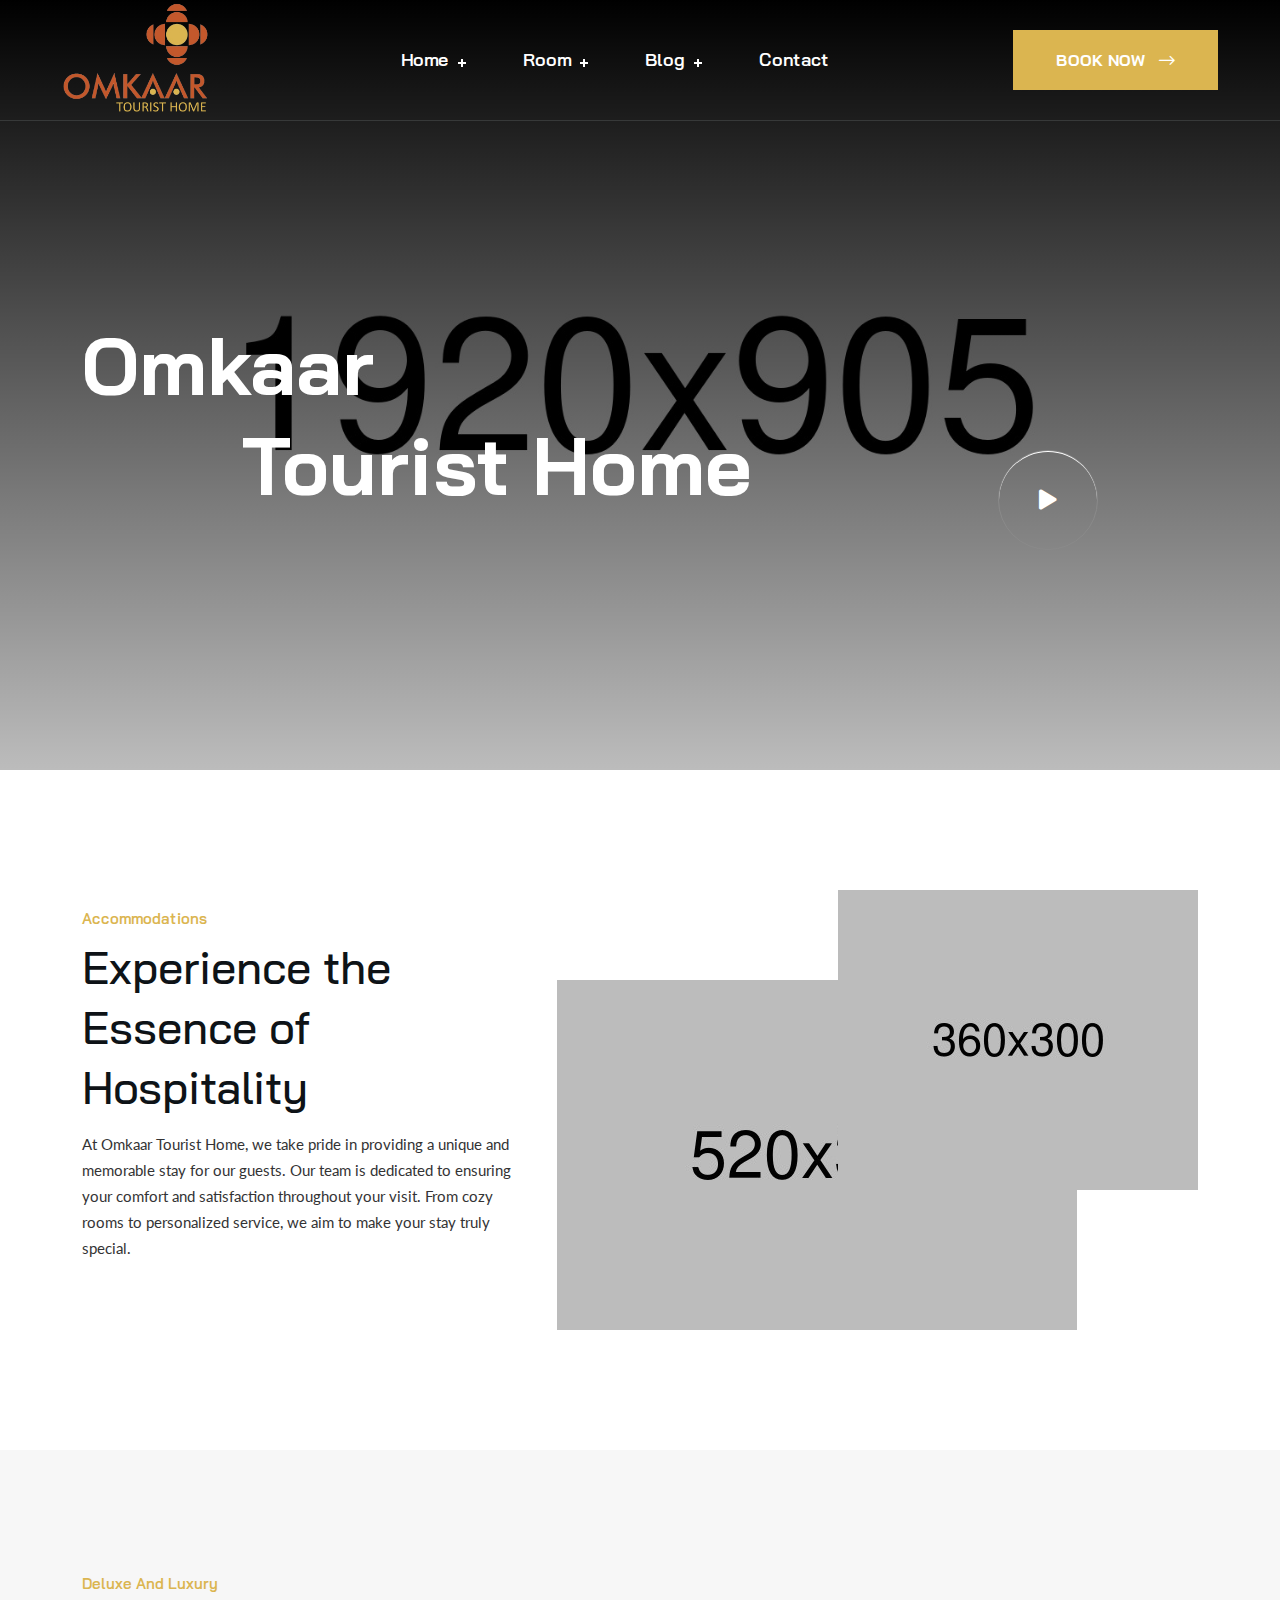
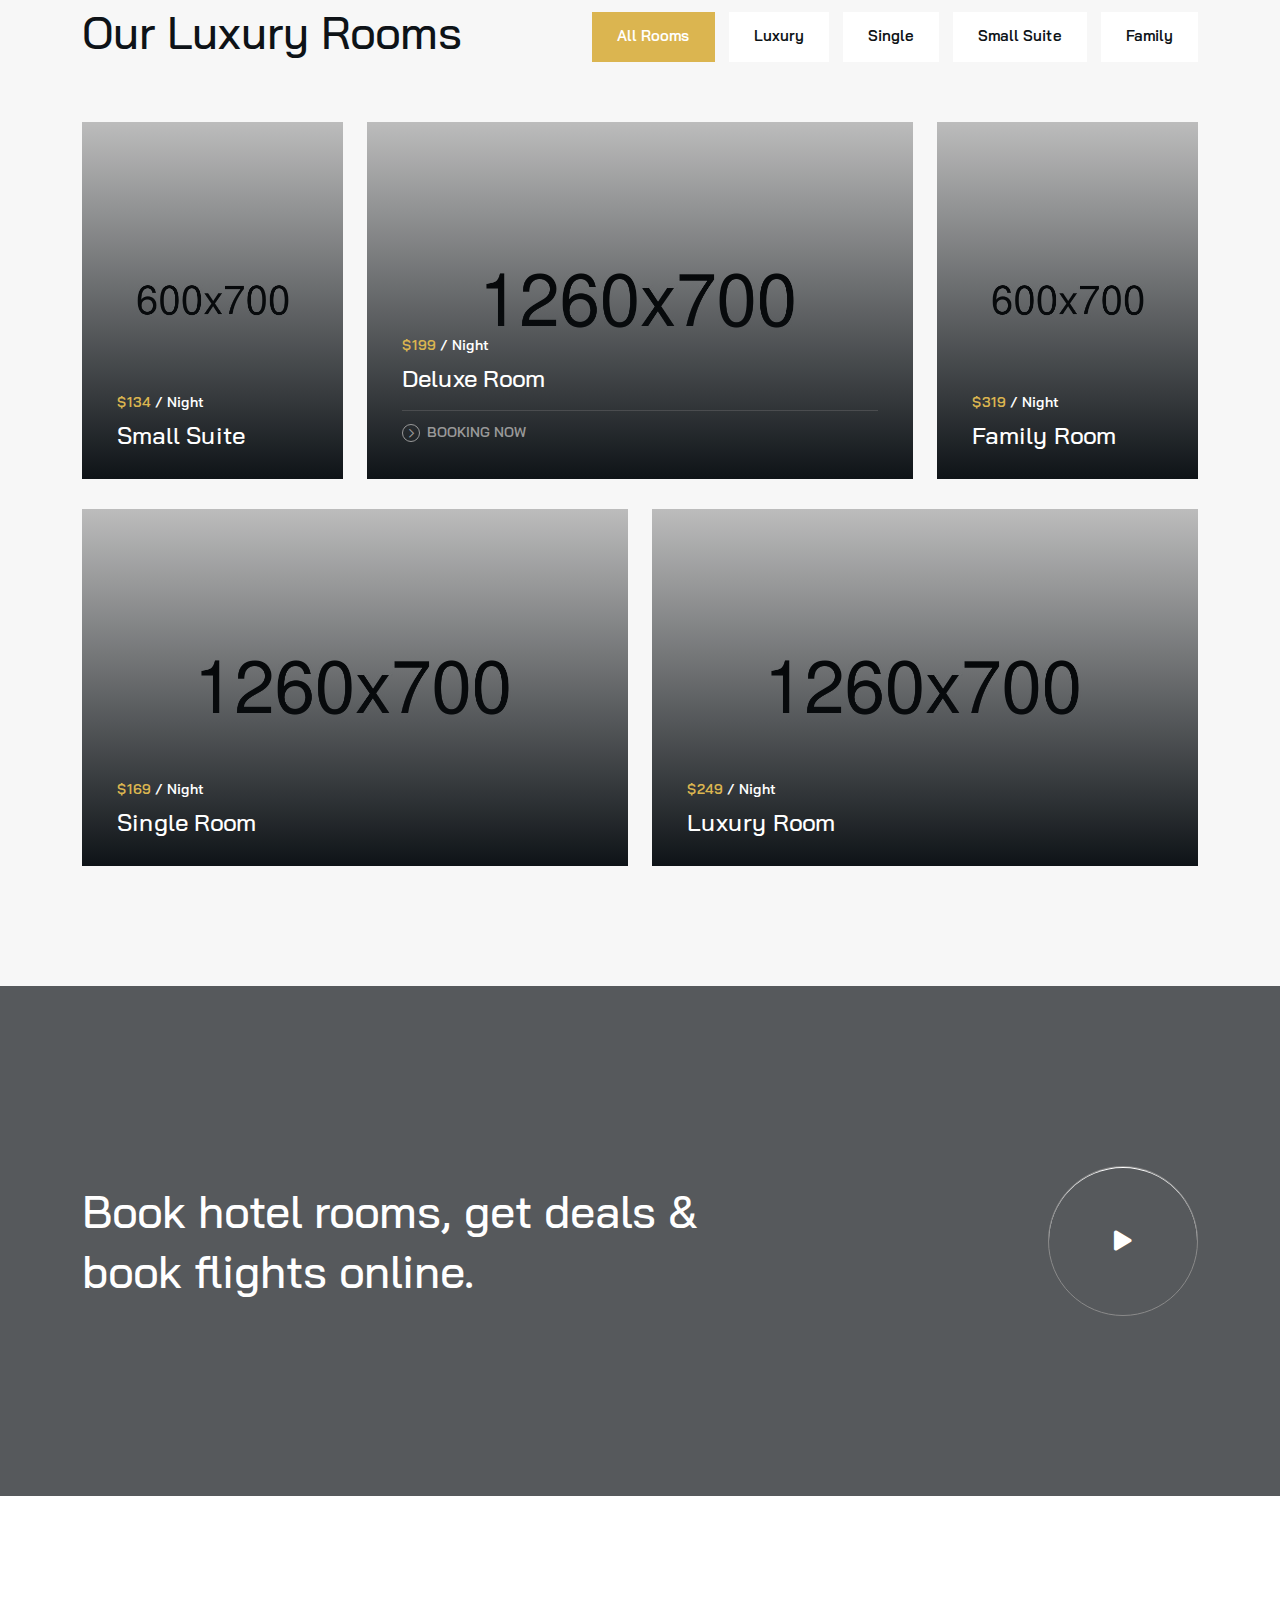
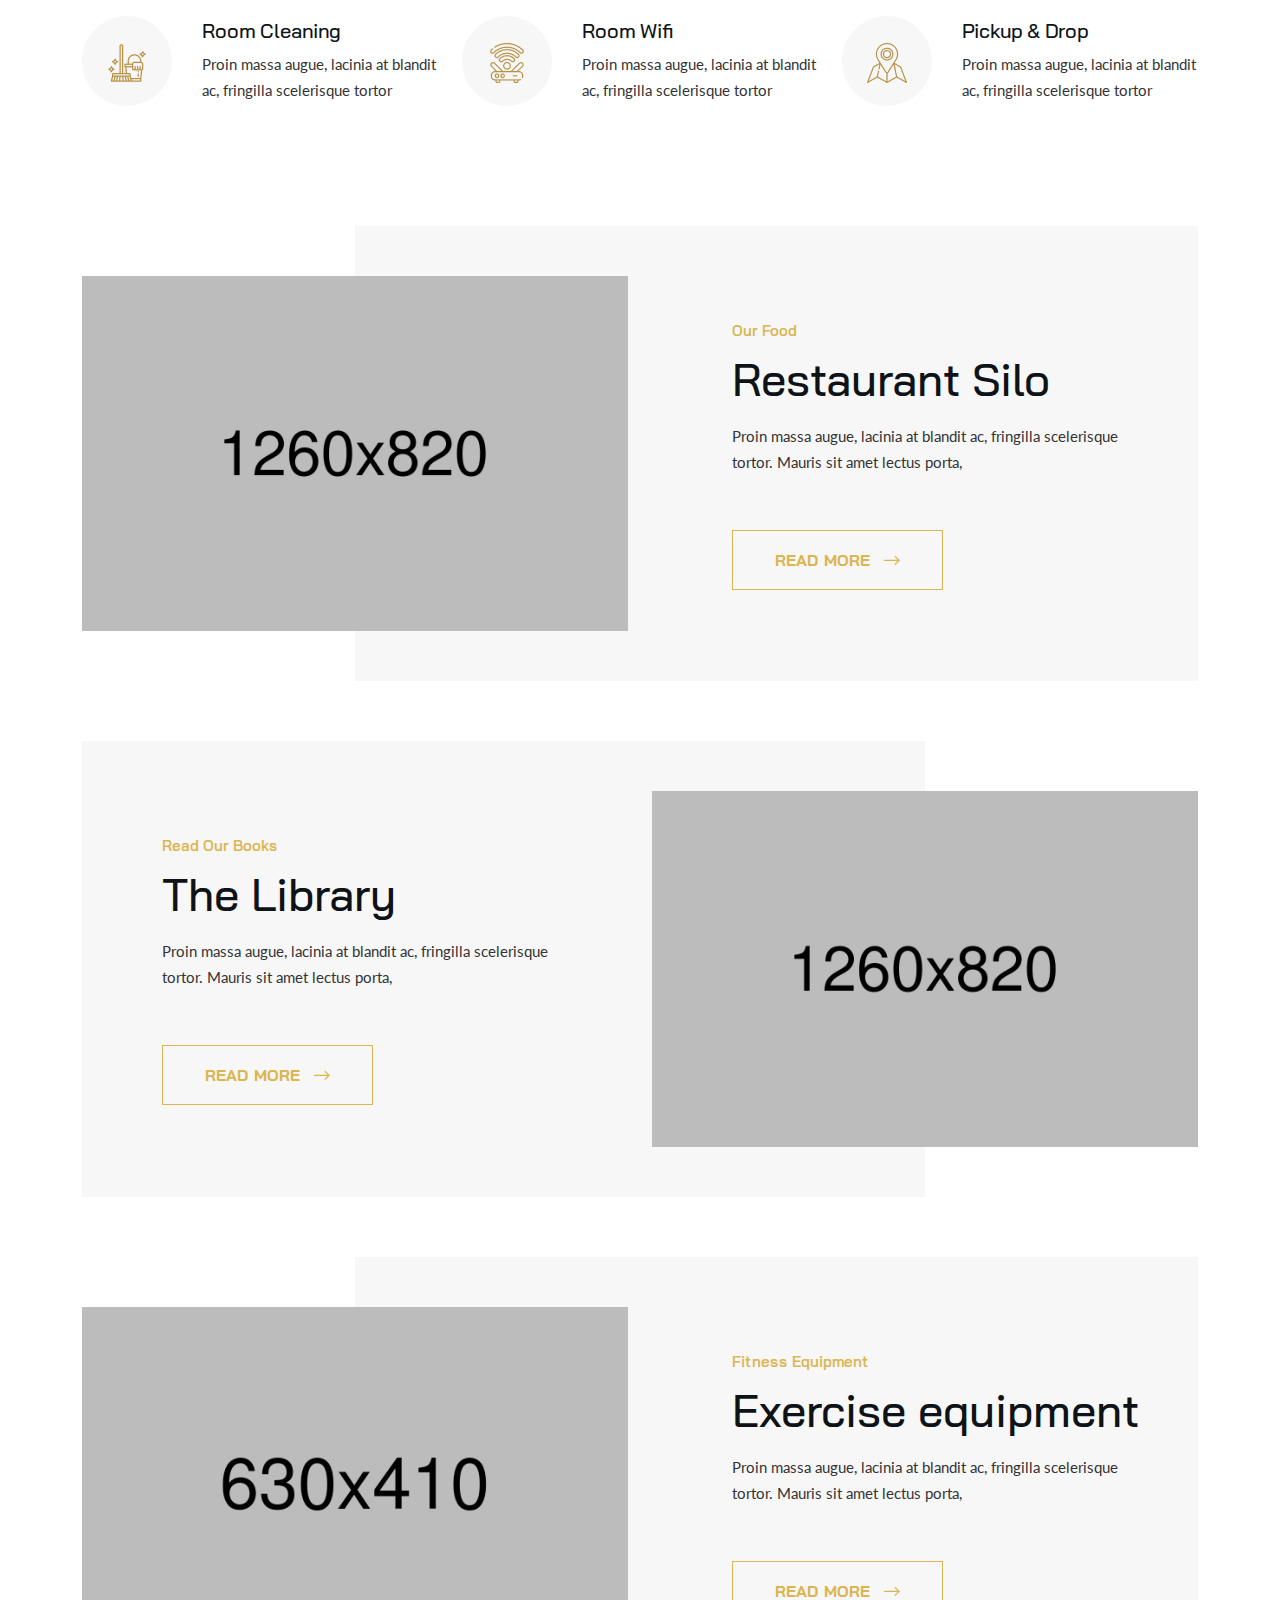
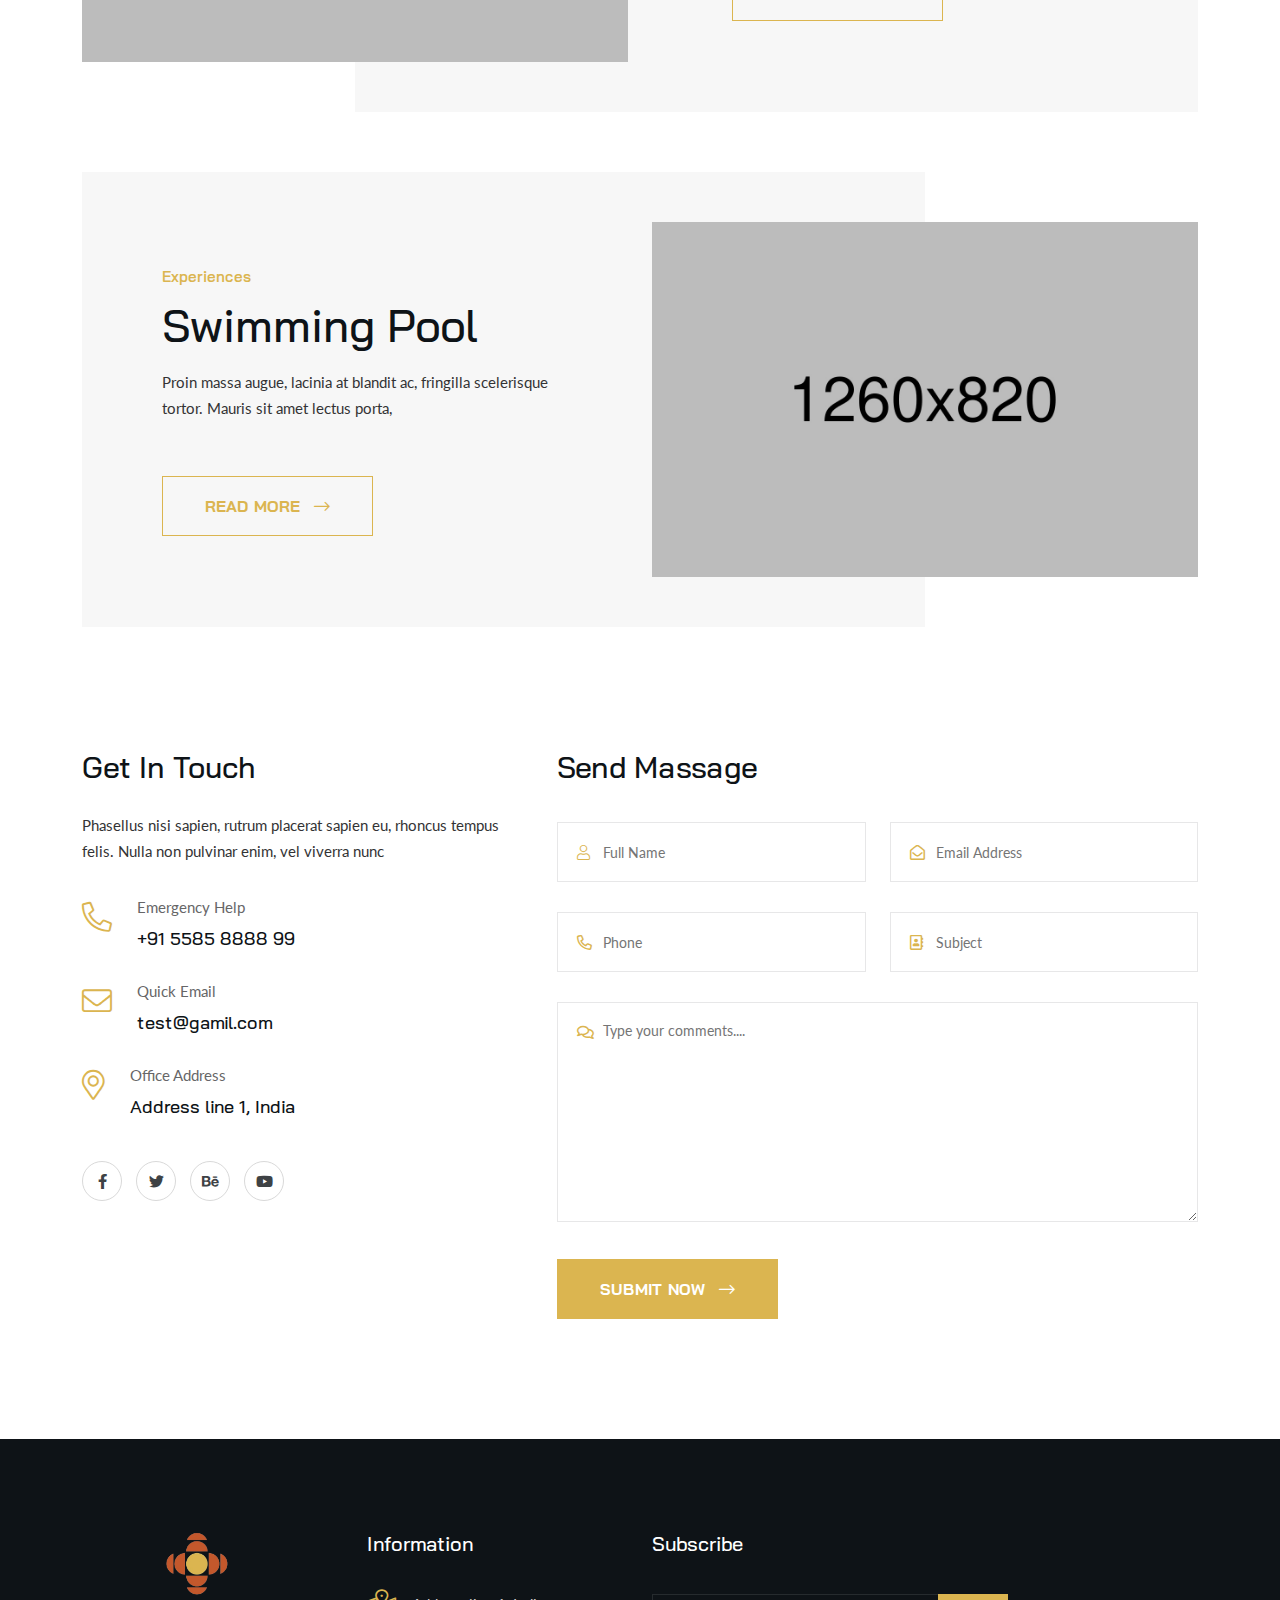
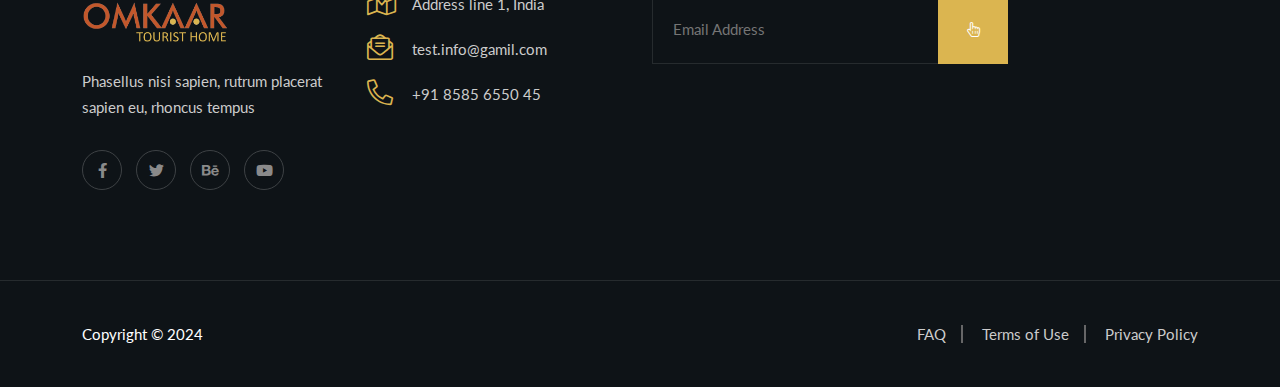
==== index.html @ 1e2ad6ab "removed checkin" ====
<!DOCTYPE html>
<html lang="en">
  <head>
    <!-- Start Meta -->
    <meta charset="UTF-8" />
    <meta http-equiv="X-UA-Compatible" content="IE=edge" />
    <meta
      name="description"
      content="Hostily - Luxury Hotel Booking HTML5 Template"
    />
    <meta
      name="keywords"
      content="Creative, Digital, multipage, landing, freelancer template"
    />
    <meta name="author" content="ThemeOri" />
    <meta name="viewport" content="width=device-width, initial-scale=1" />
    <!-- Title of Site -->
    <title>Omkaar Tourist Home</title>
    <!-- Favicons -->
    <link rel="icon" type="image/png" href="assets/got/logo2.png" />
    <!-- Bootstrap CSS -->
    <link rel="stylesheet" href="assets/css/bootstrap.min.css" />
    <!-- Font Awesome CSS -->
    <link rel="stylesheet" href="assets/css/all.css" />
    <!-- Animate CSS -->
    <link rel="stylesheet" href="assets/css/animate.css" />
    <!-- Nice Select CSS -->
    <link rel="stylesheet" href="assets/css/nice-select.css" />
    <!-- Swiper Bundle CSS -->
    <link rel="stylesheet" href="assets/css/swiper-bundle.min.css" />
    <!-- Magnific Popup CSS -->
    <link rel="stylesheet" href="assets/css/magnific-popup.css" />
    <!-- Mean Menu CSS -->
    <link rel="stylesheet" href="assets/css/meanmenu.min.css" />
    <!-- Custom CSS -->
    <link rel="stylesheet" href="assets/sass/style.css" />
  </head>

  <body>
    <!-- Preloader start -->
    <div class="theme-loader">
      <div class="spinner">
        <div class="double-bounce1"></div>
        <div class="double-bounce2"></div>
      </div>
    </div>
    <!-- Preloader end -->
    <!-- Header Area Start -->
    <div class="header__sticky">
      <div class="header__area">
        <div class="container custom__container">
          <div class="header__area-menubar">
            <div class="header__area-menubar-left">
              <div class="header__area-menubar-left-logo">
                <a href="index.html"
                  ><img
                    class="d-none d-md-block"
                    src="assets/got/logo.png"
                    alt=""
                  />
                  <img
                    class="d-block d-sm-none w-75"
                    src="assets/got/omkaar-text.png"
                    alt=""
                  />
                </a>
                <div class="responsive-menu"></div>
              </div>
            </div>
            <div class="header__area-menubar-right">
              <div class="header__area-menubar-right-menu menu-responsive">
                <ul id="mobilemenu">
                  <li class="menu-item-has-children">
                    <a href="#">Home</a>
                    <!-- <ul class="sub-menu">
                      <li><a href="index.html">Home 01</a></li>
                      <li><a href="index-2.html">Home 02</a></li>
                      <li><a href="index-3.html">Home 03</a></li>
                    </ul> -->
                  </li>
                  <!-- <li class="menu-item-has-children">
                    <a href="#">Pages</a>
                    <ul class="sub-menu">
                      <li><a href="about.html">About</a></li>
                      <li><a href="services-team.html">Team</a></li>
                      <li>
                        <a href="">Services Details</a>
                      </li>
                      <li><a href="coming-soon.html">Coming Soon</a></li>
                    </ul>
                  </li> -->
                  <li class="menu-item-has-children">
                    <a href="#">Room</a>
                    <!-- <ul class="sub-menu">
                      <li><a href="room-style.html">Room Style</a></li>
                      <li><a href="room-modern.html">Room Modern</a></li>
                      <li><a href="room-list.html">Room List</a></li>
                      <li><a href="room-details.html">Room Details</a></li>
                    </ul> -->
                  </li>
                  <li class="menu-item-has-children">
                    <a href="#">Blog</a>
                    <!-- <ul class="sub-menu">
                      <li><a href="blog-grid.html">Blog Grid</a></li>
                      <li><a href="blog-standard.html">Blog Standard</a></li>
                      <li><a href="blog-details.html">Blog Details</a></li>
                    </ul> -->
                  </li>
                  <li><a href="#contact">Contact</a></li>
                </ul>
              </div>
            </div>
            <div class="header__area-menubar-right-box">
              <div class="header__area-menubar-right-box-btn">
                <a class="theme-btn" href="#contact"
                  >Book Now<i class="fal fa-long-arrow-right"></i
                ></a>
              </div>
            </div>
          </div>
        </div>
      </div>
    </div>
    <!-- Header Area End -->
    <!-- Banner Area Start -->
    <div class="banner__area" data-background="assets/img/banner-1.jpg">
      <div class="container">
        <div class="row">
          <div class="col-xl-12">
            <div class="banner__area-title">
              <h1>Omkaar<span>Tourist Home</span></h1>
              <div class="banner__area-title-video">
                <div class="video__play">
                  <a
                    class="video-popup"
                    href="https://www.youtube.com/watch?v=0WC-tD-njcA"
                    ><i class="fas fa-play"></i
                  ></a>
                </div>
              </div>
            </div>
          </div>
        </div>
        <!-- <div class="row">
          <form action="#">
            <div class="check__area">
              <div class="check__area-item">
                <p>Check In<input id="date" type="date" /></p>
              </div>
              <div class="check__area-item">
                <p>Check Out<input id="date2" type="date" /></p>
              </div>
              <div class="check__area-item">
                <div class="check__area-item-room">
                  <p>Room</p>
                  <select name="select">
                    <option value="1">1 Room</option>
                    <option value="2">2 Room</option>
                    <option value="3">3 Room</option>
                    <option value="4">4 Room</option>
                    <option value="5">5 Room</option>
                  </select>
                </div>
              </div>
              <div class="check__area-item button">
                <button class="theme-btn" type="submit">Check Now</button>
              </div>
            </div>
          </form>
        </div> -->
      </div>
    </div>
    <!-- Banner Area End -->
    <!-- Accommodations Area Start -->
    <div class="accommodations__area section-padding">
      <div class="container">
        <div class="row align-items-center">
          <div class="col-xl-5 col-lg-6 lg-mb-30">
            <div class="accommodations__area-title">
              <span class="subtitle__one">Accommodations</span>
              <h2>Experience the Essence of Hospitality</h2>
              <p>
                At Omkaar Tourist Home, we take pride in providing a unique and
                memorable stay for our guests. Our team is dedicated to ensuring
                your comfort and satisfaction throughout your visit. From cozy
                rooms to personalized service, we aim to make your stay truly
                special.
              </p>
              <!-- <a class="theme-btn" href="about.html"
                >Read More<i class="fal fa-long-arrow-right"></i
              ></a> -->
            </div>
          </div>
          <div class="col-xl-7 col-lg-6">
            <div class="accommodations__area-right">
              <div class="accommodations__area-right-image">
                <img src="assets/img/hotel/hotel-1.jpg" alt="" />
                <div class="accommodations__area-right-image-two">
                  <img src="assets/img/hotel/hotel-2.jpg" alt="" />
                </div>
              </div>
            </div>
          </div>
        </div>
      </div>
    </div>
    <!-- Accommodations Area End -->
    <!-- Deluxe Area Start -->
    <div class="deluxe__area section-padding">
      <div class="container">
        <div class="row align-items-end mb-60">
          <div class="col-xl-5">
            <div class="deluxe__area-title">
              <span class="subtitle__one">Deluxe and Luxury</span>
              <h2>Our Luxury Rooms</h2>
            </div>
          </div>
          <div class="col-xl-7">
            <div class="deluxe__area-btn">
              <ul>
                <li class="active" data-filter="*">All Rooms</li>
                <li data-filter=".luxury">Luxury</li>
                <li data-filter=".single">Single</li>
                <li data-filter=".suite">Small Suite</li>
                <li data-filter=".family">Family</li>
              </ul>
            </div>
          </div>
        </div>
        <div class="row deluxe__area-active">
          <div class="col-xl-3 col-lg-4 mb-30 suite">
            <div class="deluxe__area-item">
              <div class="deluxe__area-item-image">
                <img
                  class="img__full"
                  src="assets/img/luxury/luxury-1.jpg"
                  alt=""
                />
              </div>
              <div class="deluxe__area-item-content">
                <h6>
                  <a href="#"><span>$134</span> / Night</a>
                </h6>
                <h4><a href="room-details.html">Small Suite</a></h4>
                <a class="simple-btn" href="#contact"
                  ><i class="far fa-chevron-right"></i>Booking Now</a
                >
              </div>
            </div>
          </div>
          <div class="col-xl-6 col-lg-8 mb-30 suite">
            <div class="deluxe__area-item deluxe__area-item-hover">
              <div class="deluxe__area-item-image">
                <img
                  class="img__full"
                  src="assets/img/luxury/luxury-2.jpg"
                  alt=""
                />
              </div>
              <div class="deluxe__area-item-content">
                <h6>
                  <a href="#"><span>$199</span> / Night</a>
                </h6>
                <h4><a href="room-details.html">Deluxe Room</a></h4>
                <a class="simple-btn" href="#contact"
                  ><i class="far fa-chevron-right"></i>Booking Now</a
                >
              </div>
            </div>
          </div>
          <div class="col-xl-3 col-lg-4 mb-30 family">
            <div class="deluxe__area-item">
              <div class="deluxe__area-item-image">
                <img
                  class="img__full"
                  src="assets/img/luxury/luxury-3.jpg"
                  alt=""
                />
              </div>
              <div class="deluxe__area-item-content">
                <h6>
                  <a href="#"><span>$319</span> / Night</a>
                </h6>
                <h4><a href="room-details.html">Family Room</a></h4>
                <a class="simple-btn" href="#contact"
                  ><i class="far fa-chevron-right"></i>Booking Now</a
                >
              </div>
            </div>
          </div>
          <div class="col-xl-6 col-lg-8 lg-mb-30 single">
            <div class="deluxe__area-item">
              <div class="deluxe__area-item-image">
                <img
                  class="img__full"
                  src="assets/img/luxury/luxury-4.jpg"
                  alt=""
                />
              </div>
              <div class="deluxe__area-item-content">
                <h6>
                  <a href="#"><span>$169</span> / Night</a>
                </h6>
                <h4><a href="room-details.html">Single Room</a></h4>
                <a class="simple-btn" href="#contact"
                  ><i class="far fa-chevron-right"></i>Booking Now</a
                >
              </div>
            </div>
          </div>
          <div class="col-xl-6 luxury">
            <div class="deluxe__area-item">
              <div class="deluxe__area-item-image">
                <img
                  class="img__full"
                  src="assets/img/luxury/luxury-5.jpg"
                  alt=""
                />
              </div>
              <div class="deluxe__area-item-content">
                <h6>
                  <a href="#"><span>$249</span> / Night</a>
                </h6>
                <h4><a href="room-details.html">Luxury Room</a></h4>
                <a class="simple-btn" href="#contact"
                  ><i class="far fa-chevron-right"></i>Booking Now</a
                >
              </div>
            </div>
          </div>
        </div>
      </div>
    </div>
    <!-- Deluxe Area End -->
    <!-- Video Area Start -->
    <div class="video__area" data-background="assets/img/video.jpg">
      <div class="container">
        <div class="row align-items-center">
          <div class="col-xxl-6 col-xl-7 col-lg-8">
            <div class="video__area-title">
              <h2>Book hotel rooms, get deals & book flights online.</h2>
            </div>
          </div>
          <div class="col-xxl-6 col-xl-5 col-lg-4">
            <div class="video__area-right">
              <div class="video__play">
                <a
                  class="video-popup"
                  href="https://www.youtube.com/watch?v=0WC-tD-njcA"
                  ><i class="fas fa-play"></i
                ></a>
              </div>
            </div>
          </div>
        </div>
      </div>
    </div>
    <!-- Video Area End -->
    <!-- Services Area Start -->
    <div class="services__area section-padding">
      <div class="container">
        <div class="row">
          <div class="col-xl-4 col-lg-4 col-md-6 col-sm-6 lg-mb-30">
            <div class="services__area-item">
              <div class="services__area-item-icon">
                <img src="assets/img/icon/cleaning.png" alt="" />
              </div>
              <div class="services__area-item-content">
                <h5><a href="#">Room Cleaning</a></h5>
                <p>
                  Proin massa augue, lacinia at blandit ac, fringilla
                  scelerisque tortor
                </p>
              </div>
            </div>
          </div>
          <div class="col-xl-4 col-lg-4 col-md-6 col-sm-6 sm-mb-30">
            <div class="services__area-item">
              <div class="services__area-item-icon">
                <img src="assets/img/icon/wifi.png" alt="" />
              </div>
              <div class="services__area-item-content">
                <h5><a href="#">Room Wifi</a></h5>
                <p>
                  Proin massa augue, lacinia at blandit ac, fringilla
                  scelerisque tortor
                </p>
              </div>
            </div>
          </div>
          <div class="col-xl-4 col-lg-4 col-md-6 col-sm-6">
            <div class="services__area-item">
              <div class="services__area-item-icon">
                <img src="assets/img/icon/location.png" alt="" />
              </div>
              <div class="services__area-item-content">
                <h5><a href="#">Pickup & Drop</a></h5>
                <p>
                  Proin massa augue, lacinia at blandit ac, fringilla
                  scelerisque tortor
                </p>
              </div>
            </div>
          </div>
        </div>
      </div>
    </div>
    <!-- Services Area End -->
    <!-- Feature Area Start -->
    <div class="feature__area">
      <div class="container">
        <div class="row align-items-center bg-left mb-60">
          <div class="col-xl-6 col-lg-6">
            <div class="feature__area-image">
              <img
                class="img__full"
                src="assets/img/features/feature-1.jpg"
                alt=""
              />
            </div>
          </div>
          <div class="col-xl-6 col-lg-6">
            <div class="feature__area-left">
              <div class="feature__area-left-title">
                <span class="subtitle__one">Our Food</span>
                <h2>Restaurant Silo</h2>
                <p>
                  Proin massa augue, lacinia at blandit ac, fringilla
                  scelerisque tortor. Mauris sit amet lectus porta,
                </p>
                <a class="theme-border-btn" href=""
                  >Read More<i class="fal fa-long-arrow-right"></i
                ></a>
              </div>
            </div>
          </div>
        </div>
        <div class="row align-items-center bg-right mb-60">
          <div class="col-xl-6 col-lg-6 order-last order-lg-first">
            <div class="feature__area-left">
              <div class="feature__area-left-title">
                <span class="subtitle__one">Read Our Books</span>
                <h2>The Library</h2>
                <p>
                  Proin massa augue, lacinia at blandit ac, fringilla
                  scelerisque tortor. Mauris sit amet lectus porta,
                </p>
                <a class="theme-border-btn" href=""
                  >Read More<i class="fal fa-long-arrow-right"></i
                ></a>
              </div>
            </div>
          </div>
          <div class="col-xl-6 col-lg-6">
            <div class="feature__area-image">
              <img
                class="img__full"
                src="assets/img/features/feature-2.jpg"
                alt=""
              />
            </div>
          </div>
        </div>
        <div class="row align-items-center bg-left mb-60">
          <div class="col-xl-6 col-lg-6">
            <div class="feature__area-image">
              <img
                class="img__full"
                src="assets/img/features/feature-3.jpg"
                alt=""
              />
            </div>
          </div>
          <div class="col-xl-6 col-lg-6">
            <div class="feature__area-left">
              <div class="feature__area-left-title">
                <span class="subtitle__one">Fitness Equipment</span>
                <h2>Exercise equipment</h2>
                <p>
                  Proin massa augue, lacinia at blandit ac, fringilla
                  scelerisque tortor. Mauris sit amet lectus porta,
                </p>
                <a class="theme-border-btn" href=""
                  >Read More<i class="fal fa-long-arrow-right"></i
                ></a>
              </div>
            </div>
          </div>
        </div>
        <div class="row align-items-center bg-right">
          <div class="col-xl-6 col-lg-6 order-last order-lg-first">
            <div class="feature__area-left">
              <div class="feature__area-left-title">
                <span class="subtitle__one">Experiences</span>
                <h2>Swimming Pool</h2>
                <p>
                  Proin massa augue, lacinia at blandit ac, fringilla
                  scelerisque tortor. Mauris sit amet lectus porta,
                </p>
                <a class="theme-border-btn" href=""
                  >Read More<i class="fal fa-long-arrow-right"></i
                ></a>
              </div>
            </div>
          </div>
          <div class="col-xl-6 col-lg-6">
            <div class="feature__area-image">
              <img
                class="img__full"
                src="assets/img/features/feature-4.jpg"
                alt=""
              />
            </div>
          </div>
        </div>
      </div>
    </div>
    <!-- Feature Area End -->
    <!-- Testimonial Area Start -->
    <!-- <div class="testimonial__area section-padding pb-0">
      <div class="container">
        <div class="row">
          <div class="col-xl-12">
            <div class="testimonial__area-bg">
              <div class="swiper testimonial__slider">
                <div class="swiper-wrapper">
                  <div class="swiper-slide">
                    <div class="testimonial__area-item">
                      <div class="testimonial__area-item-image">
                        <img
                          class="img__full"
                          src="assets/img/avatar/testimonial-1.jpg"
                          alt=""
                        />
                      </div>
                      <div class="testimonial__area-item-content">
                        <h4>David Beckham</h4>
                        <span>UX Designer</span>
                        <p>
                          Proin massa augue, lacinia at blandit ac, fringilla
                          scelerisque tortor. Mauris sit amet lectus porta,
                          porta lectus non, malesuada neque. Integer in tempus
                          leo. Quisque vitae leo ac ex suscipit iaculis eu in
                          nisl. Donec vestibulum volutpat lectus, vel aliquet
                          massa porttitor in. Integer eleifend
                        </p>
                      </div>
                    </div>
                  </div>
                  <div class="swiper-slide">
                    <div class="testimonial__area-item">
                      <div class="testimonial__area-item-image">
                        <img
                          class="img__full"
                          src="assets/img/avatar/testimonial-2.jpg"
                          alt=""
                        />
                      </div>
                      <div class="testimonial__area-item-content">
                        <h4>David Fincher</h4>
                        <span>UX Designer</span>
                        <p>
                          Proin massa augue, lacinia at blandit ac, fringilla
                          scelerisque tortor. Mauris sit amet lectus porta,
                          porta lectus non, malesuada neque. Integer in tempus
                          leo. Quisque vitae leo ac ex suscipit iaculis eu in
                          nisl. Donec vestibulum volutpat lectus, vel aliquet
                          massa porttitor in. Integer eleifend
                        </p>
                      </div>
                    </div>
                  </div>
                  <div class="swiper-slide">
                    <div class="testimonial__area-item">
                      <div class="testimonial__area-item-image">
                        <img
                          class="img__full"
                          src="assets/img/avatar/testimonial-3.jpg"
                          alt=""
                        />
                      </div>
                      <div class="testimonial__area-item-content">
                        <h4>Ridley Scott</h4>
                        <span>UX Designer</span>
                        <p>
                          Proin massa augue, lacinia at blandit ac, fringilla
                          scelerisque tortor. Mauris sit amet lectus porta,
                          porta lectus non, malesuada neque. Integer in tempus
                          leo. Quisque vitae leo ac ex suscipit iaculis eu in
                          nisl. Donec vestibulum volutpat lectus, vel aliquet
                          massa porttitor in. Integer eleifend
                        </p>
                      </div>
                    </div>
                  </div>
                </div>
              </div>
              <div class="testimonial__area-item-dots">
                <div class="pagination"></div>
              </div>
            </div>
          </div>
        </div>
      </div>
    </div> -->
    <!-- Testimonial Area End -->

    <!-- contact area modified -->
    <!-- start -->
    <div id="contact" class="contact__area section-padding">
      <div class="container">
        <div class="row">
          <div class="col-xl-5 col-lg-5 lg-mb-30">
            <div class="contact__area-title">
              <h3 class="mb-25">Get In Touch</h3>
              <p>
                Phasellus nisi sapien, rutrum placerat sapien eu, rhoncus tempus
                felis. Nulla non pulvinar enim, vel viverra nunc
              </p>
            </div>
            <div class="contact__area-info">
              <div class="contact__area-info-item">
                <div class="contact__area-info-item-icon">
                  <i class="fal fa-phone-alt"></i>
                </div>
                <div class="contact__area-info-item-content">
                  <span>Emergency Help</span>
                  <h6>
                    <a href="tel:+123(458)896895">+91 5585 8888 99</a>
                  </h6>
                </div>
              </div>
              <div class="contact__area-info-item">
                <div class="contact__area-info-item-icon">
                  <i class="fal fa-envelope"></i>
                </div>
                <div class="contact__area-info-item-content">
                  <span>Quick Email</span>
                  <h6>
                    <a href="mailto:support@gamil.com">test@gamil.com</a>
                  </h6>
                </div>
              </div>
              <div class="contact__area-info-item">
                <div class="contact__area-info-item-icon">
                  <i class="fal fa-map-marker-alt"></i>
                </div>
                <div class="contact__area-info-item-content">
                  <span>Office Address</span>
                  <h6><a href="#">Address line 1, India </a></h6>
                </div>
              </div>
            </div>
            <div class="contact__area-social">
              <ul>
                <li>
                  <a href="#"><i class="fab fa-facebook-f"></i></a>
                </li>
                <li>
                  <a href="#"><i class="fab fa-twitter"></i></a>
                </li>
                <li>
                  <a href="#"><i class="fab fa-behance"></i></a>
                </li>
                <li>
                  <a href="#"><i class="fab fa-youtube"></i></a>
                </li>
              </ul>
            </div>
          </div>
          <div class="col-xl-7 col-lg-7">
            <div class="contact__area-form">
              <h3 class="mb-35">Send Massage</h3>
              <form
                id="contact-form"
                action="assets/form/mail.php"
                method="POST"
              >
                <div class="row">
                  <div class="col-sm-6 mb-30">
                    <div class="contact__area-form-item">
                      <i class="fal fa-user"></i>
                      <input
                        type="text"
                        name="name"
                        placeholder="Full Name"
                        required="required"
                      />
                    </div>
                  </div>
                  <div class="col-sm-6 sm-mb-30">
                    <div class="contact__area-form-item">
                      <i class="far fa-envelope-open"></i>
                      <input
                        type="email"
                        name="email"
                        placeholder="Email Address"
                        required="required"
                      />
                    </div>
                  </div>
                  <div class="col-sm-6 mb-30">
                    <div class="contact__area-form-item">
                      <i class="far fa-phone-alt"></i>
                      <input
                        type="text"
                        name="phone"
                        placeholder="Phone"
                        required="required"
                      />
                    </div>
                  </div>
                  <div class="col-sm-6 sm-mb-30">
                    <div class="contact__area-form-item">
                      <i class="far fa-address-book"></i>
                      <input
                        type="text"
                        name="subject"
                        placeholder="Subject"
                        required="required"
                      />
                    </div>
                  </div>
                  <div class="col-sm-12 mb-30">
                    <div class="contact__area-form-item">
                      <i class="far fa-comments"></i>
                      <textarea
                        name="message"
                        placeholder="Type your comments...."
                      ></textarea>
                    </div>
                  </div>
                  <div class="col-lg-12">
                    <div class="contact__area-form-item">
                      <button class="theme-btn" type="submit">
                        Submit Now<i class="fal fa-long-arrow-right"></i>
                      </button>
                    </div>
                  </div>
                </div>
              </form>
            </div>
          </div>
        </div>
      </div>
    </div>

    <!-- end -->
    <!-- Footer Area Start -->
    <div class="footer__area">
      <div class="container">
        <div class="row">
          <div class="col-xl-3 col-lg-3 col-md-6 col-sm-6 sm-mb-30">
            <div class="footer__area-widget">
              <div class="footer__area-widget-about">
                <div class="footer__area-widget-about-logo">
                  <a href="index.html"
                    ><img src="assets/got/logo.png" alt=""
                  /></a>
                </div>

                <p>
                  Phasellus nisi sapien, rutrum placerat sapien eu, rhoncus
                  tempus
                </p>
                <div class="footer__area-widget-about-social">
                  <ul>
                    <li>
                      <a href="#"><i class="fab fa-facebook-f"></i></a>
                    </li>
                    <li>
                      <a href="#"><i class="fab fa-twitter"></i></a>
                    </li>
                    <li>
                      <a href="#"><i class="fab fa-behance"></i></a>
                    </li>
                    <li>
                      <a href="#"><i class="fab fa-youtube"></i></a>
                    </li>
                  </ul>
                </div>
              </div>
            </div>
          </div>
          <div class="col-xl-3 col-lg-3 col-md-6 col-sm-6 lg-mb-30">
            <div class="footer__area-widget">
              <h5>Information</h5>
              <div class="footer__area-widget-contact">
                <div class="footer__area-widget-contact-item">
                  <div class="footer__area-widget-contact-item-icon">
                    <i class="fal fa-map-marked-alt"></i>
                  </div>
                  <div class="footer__area-widget-contact-item-content">
                    <span><a href="#">Address line 1, India</a></span>
                  </div>
                </div>
                <div class="footer__area-widget-contact-item">
                  <div class="footer__area-widget-contact-item-icon">
                    <i class="fal fa-envelope-open-text"></i>
                  </div>
                  <div class="footer__area-widget-contact-item-content">
                    <span
                      ><a href="mailto:help.info@gamil.com"
                        >test.info@gamil.com</a
                      ></span
                    >
                  </div>
                </div>
                <div class="footer__area-widget-contact-item">
                  <div class="footer__area-widget-contact-item-icon">
                    <i class="fal fa-phone-alt"></i>
                  </div>
                  <div class="footer__area-widget-contact-item-content">
                    <span
                      ><a href="tel:+123(458)585568">+91 8585 6550 45</a></span
                    >
                  </div>
                </div>
              </div>
            </div>
          </div>
          <!-- <div class="col-xl-2 col-lg-2 col-md-5 col-sm-4 sm-mb-30">
            <div class="footer__area-widget">
              <h5>Pages Links</h5>
              <div class="footer__area-widget-menu">
                <ul>
                  <li>
                    <a
                      ><i class="fal fa-angle-double-right"></i>Room Cleaning</a
                    >
                  </li>
                  <li>
                    <a><i class="fal fa-angle-double-right"></i>Car Parking</a>
                  </li>
                  <li>
                    <a
                      ><i class="fal fa-angle-double-right"></i>Swimming pool</a
                    >
                  </li>
                  <li>
                    <a><i class="fal fa-angle-double-right"></i>Fitness Gym</a>
                  </li>
                </ul>
              </div>
            </div>
          </div> -->
          <div class="col-xl-4 col-lg-4 col-md-7 col-sm-8">
            <div class="footer__area-widget">
              <h5>Subscribe</h5>
              <div class="footer__area-widget-subscribe">
                <form action="#">
                  <input
                    type="text"
                    name="email"
                    placeholder="Email Address"
                    required=""
                  />
                  <button type="submit">
                    <i class="fal fa-hand-pointer"></i>
                  </button>
                </form>
              </div>
            </div>
          </div>
        </div>
      </div>
      <div class="copyright__area">
        <div class="container">
          <div class="row align-items-center">
            <div class="col-xl-6 col-lg-6 col-md-7 md-mb-10">
              <div class="copyright__area-left md-t-center">
                <p>
                  Copyright © 2024
                  <!-- <a href="https://themeforest.net/user/themeori/portfolio"
                    >ThemeOri</a
                  >
                  Website by <a href="index.html">Hostily</a> -->
                </p>
              </div>
            </div>
            <div class="col-xl-6 col-lg-6 col-md-5">
              <div class="copyright__area-right t-right md-t-center">
                <ul>
                  <li><a href="#">FAQ</a></li>
                  <li><a href="#">Terms of Use</a></li>
                  <li><a href="#">Privacy Policy</a></li>
                </ul>
              </div>
            </div>
          </div>
        </div>
      </div>
    </div>
    <!-- Footer Area End -->
    <!-- Scroll Btn Start -->
    <div class="scroll-up">
      <svg
        class="scroll-circle svg-content"
        width="100%"
        height="100%"
        viewBox="-1 -1 102 102"
      >
        <path d="M50,1 a49,49 0 0,1 0,98 a49,49 0 0,1 0,-98" />
      </svg>
    </div>
    <!-- Scroll Btn End -->
    <!-- Main JS -->
    <script src="assets/js/jquery-3.6.0.min.js"></script>
    <!-- Bootstrap JS -->
    <script src="assets/js/bootstrap.min.js"></script>
    <!-- Counter Up JS -->
    <script src="assets/js/jquery.counterup.min.js"></script>
    <!-- Popper JS -->
    <script src="assets/js/popper.min.js"></script>
    <!-- Magnific Popup JS -->
    <script src="assets/js/jquery.magnific-popup.min.js"></script>
    <!-- Nice Select JS -->
    <script src="assets/js/jquery.nice-select.min.js"></script>
    <!-- Swiper Bundle JS -->
    <script src="assets/js/swiper-bundle.min.js"></script>
    <!-- Waypoints JS -->
    <script src="assets/js/jquery.waypoints.min.js"></script>
    <!-- Mean Menu JS -->
    <script src="assets/js/jquery.meanmenu.min.js"></script>
    <!-- Isotope JS -->
    <script src="assets/js/isotope.pkgd.min.js"></script>
    <!-- Custom JS -->
    <script src="assets/js/custom.js"></script>
  </body>
</html>
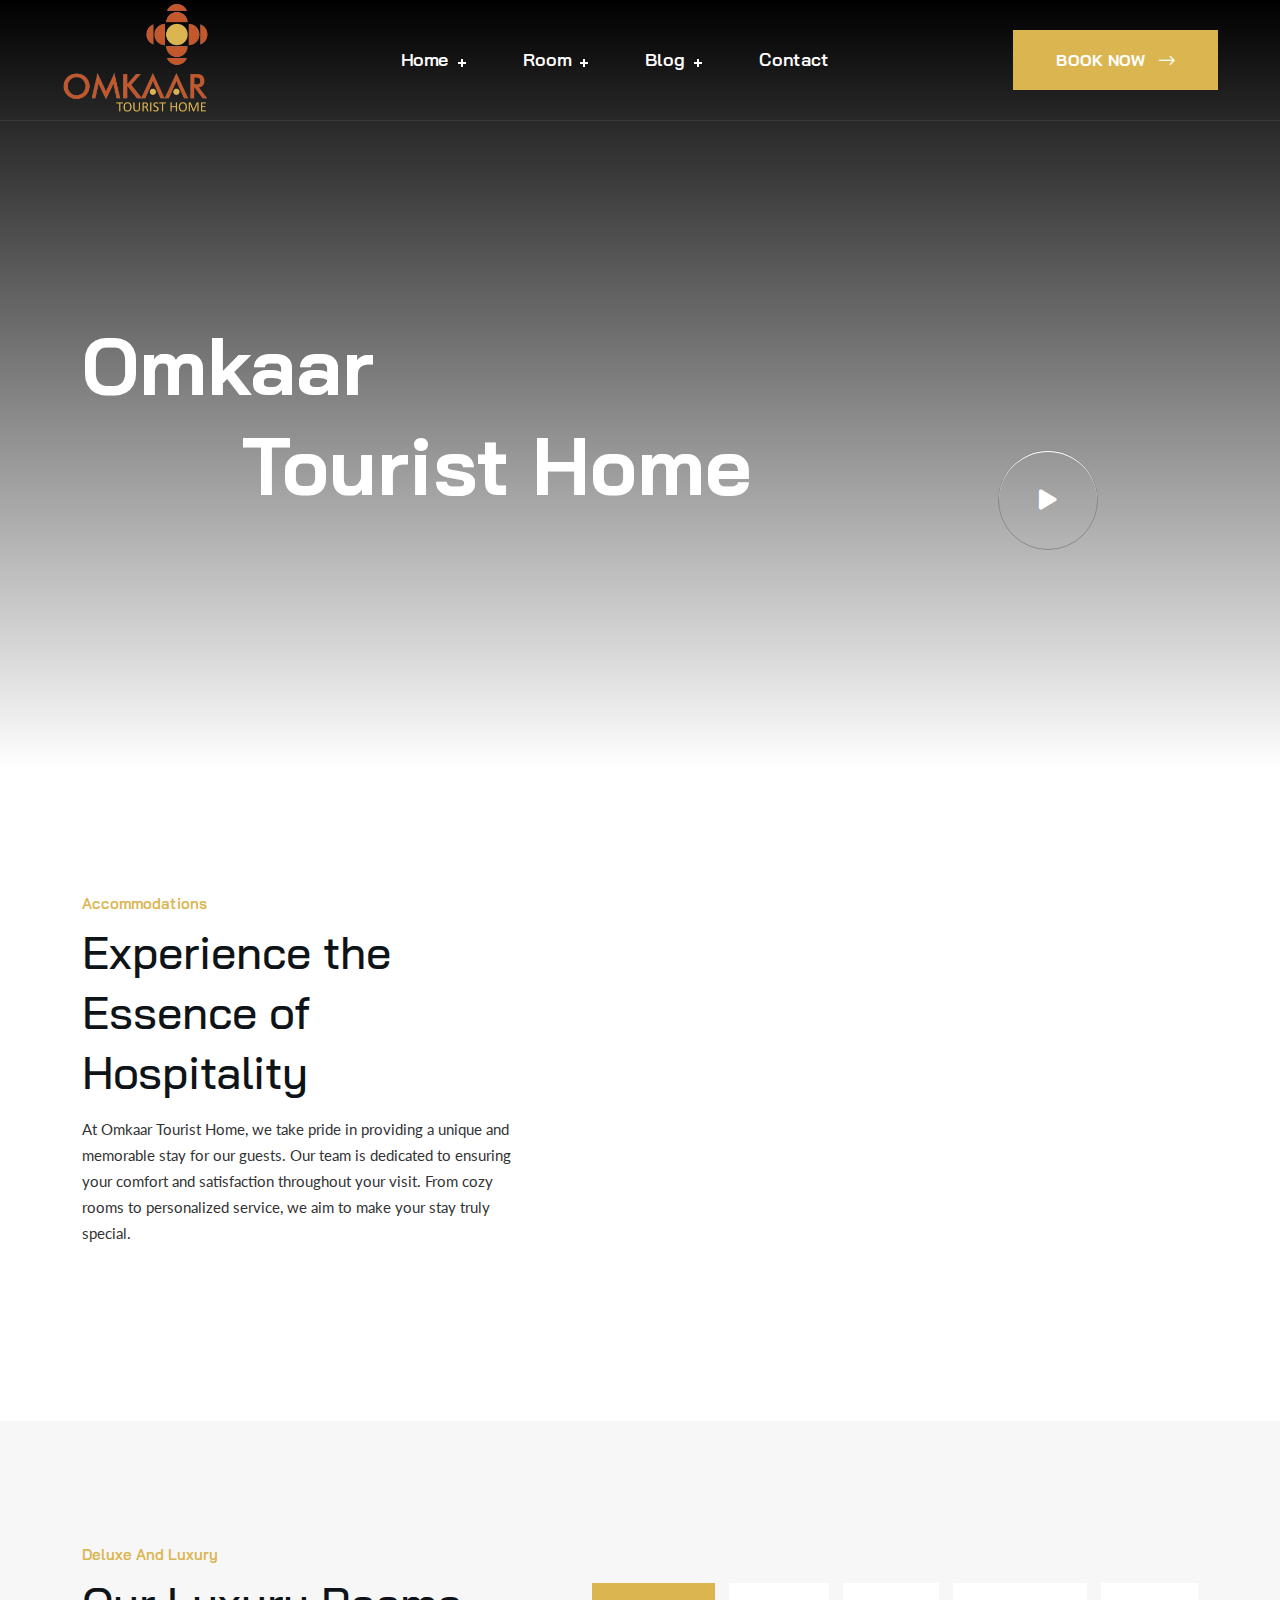
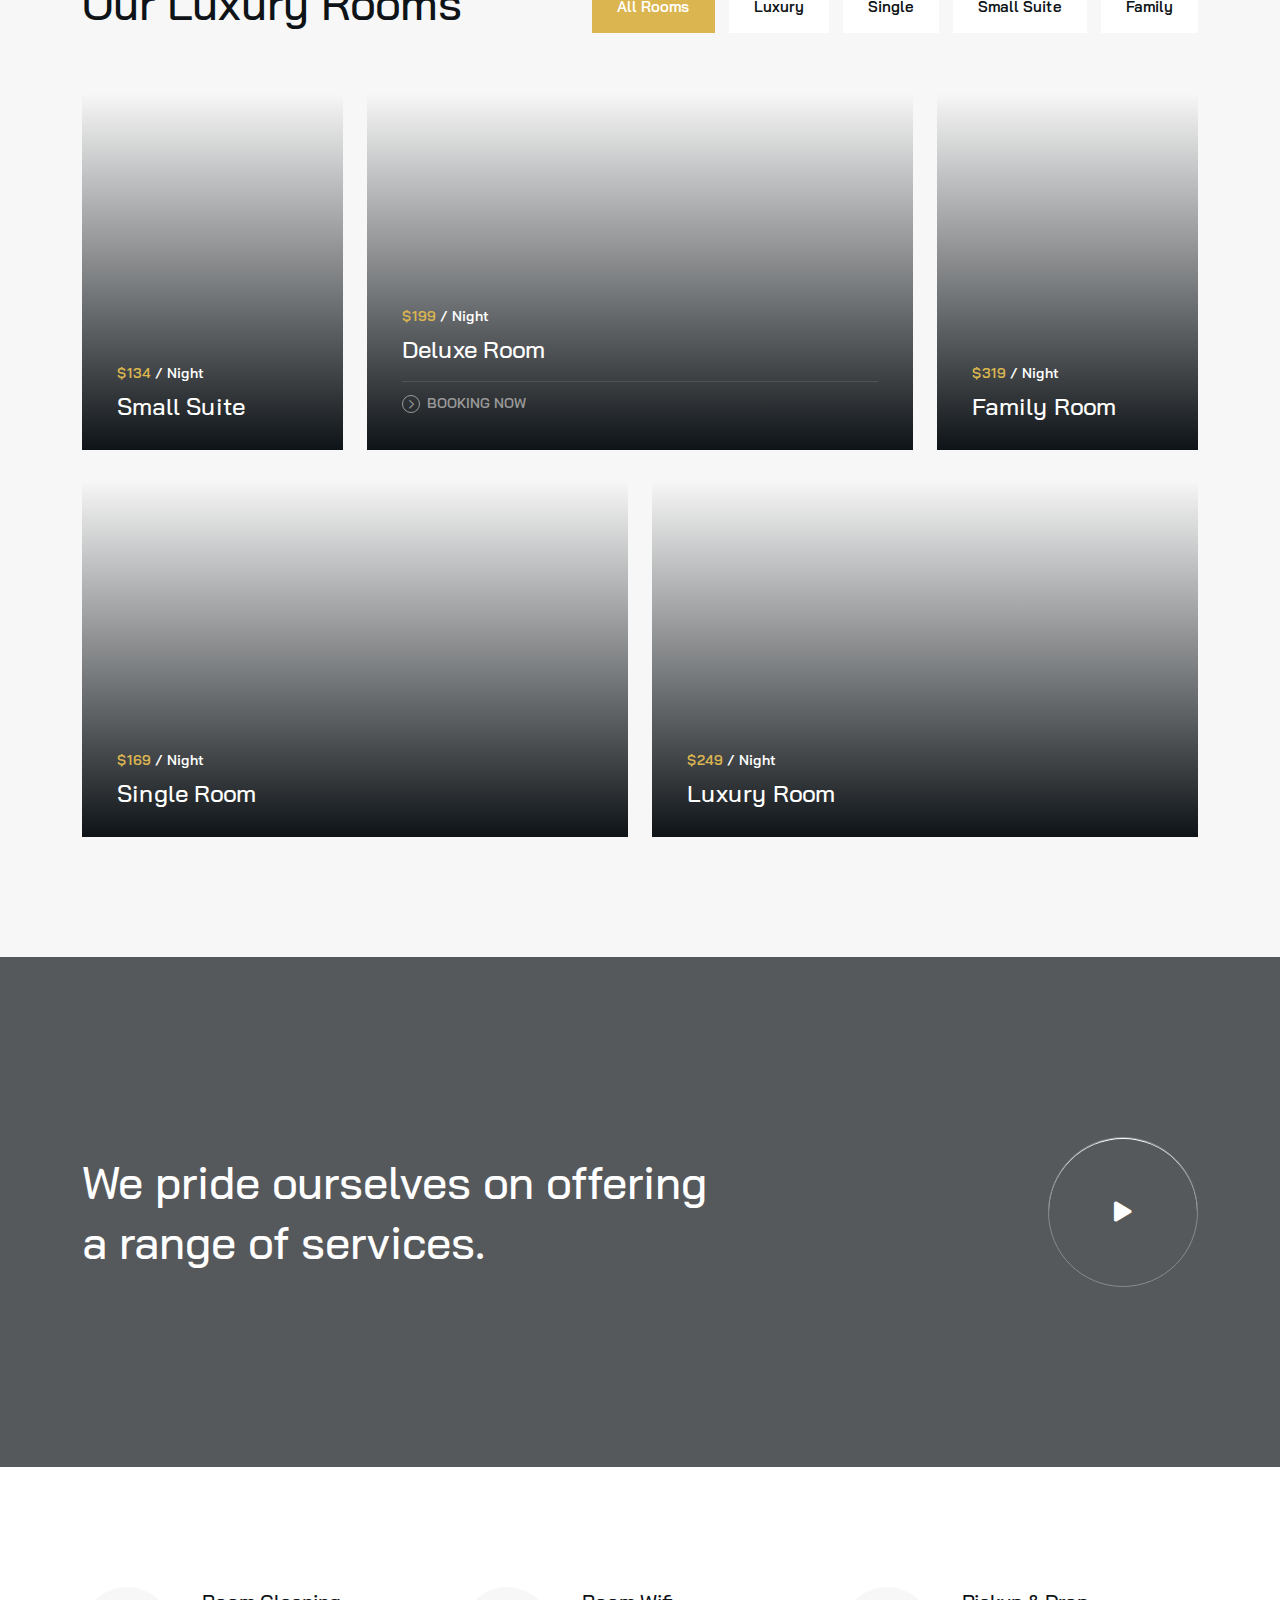
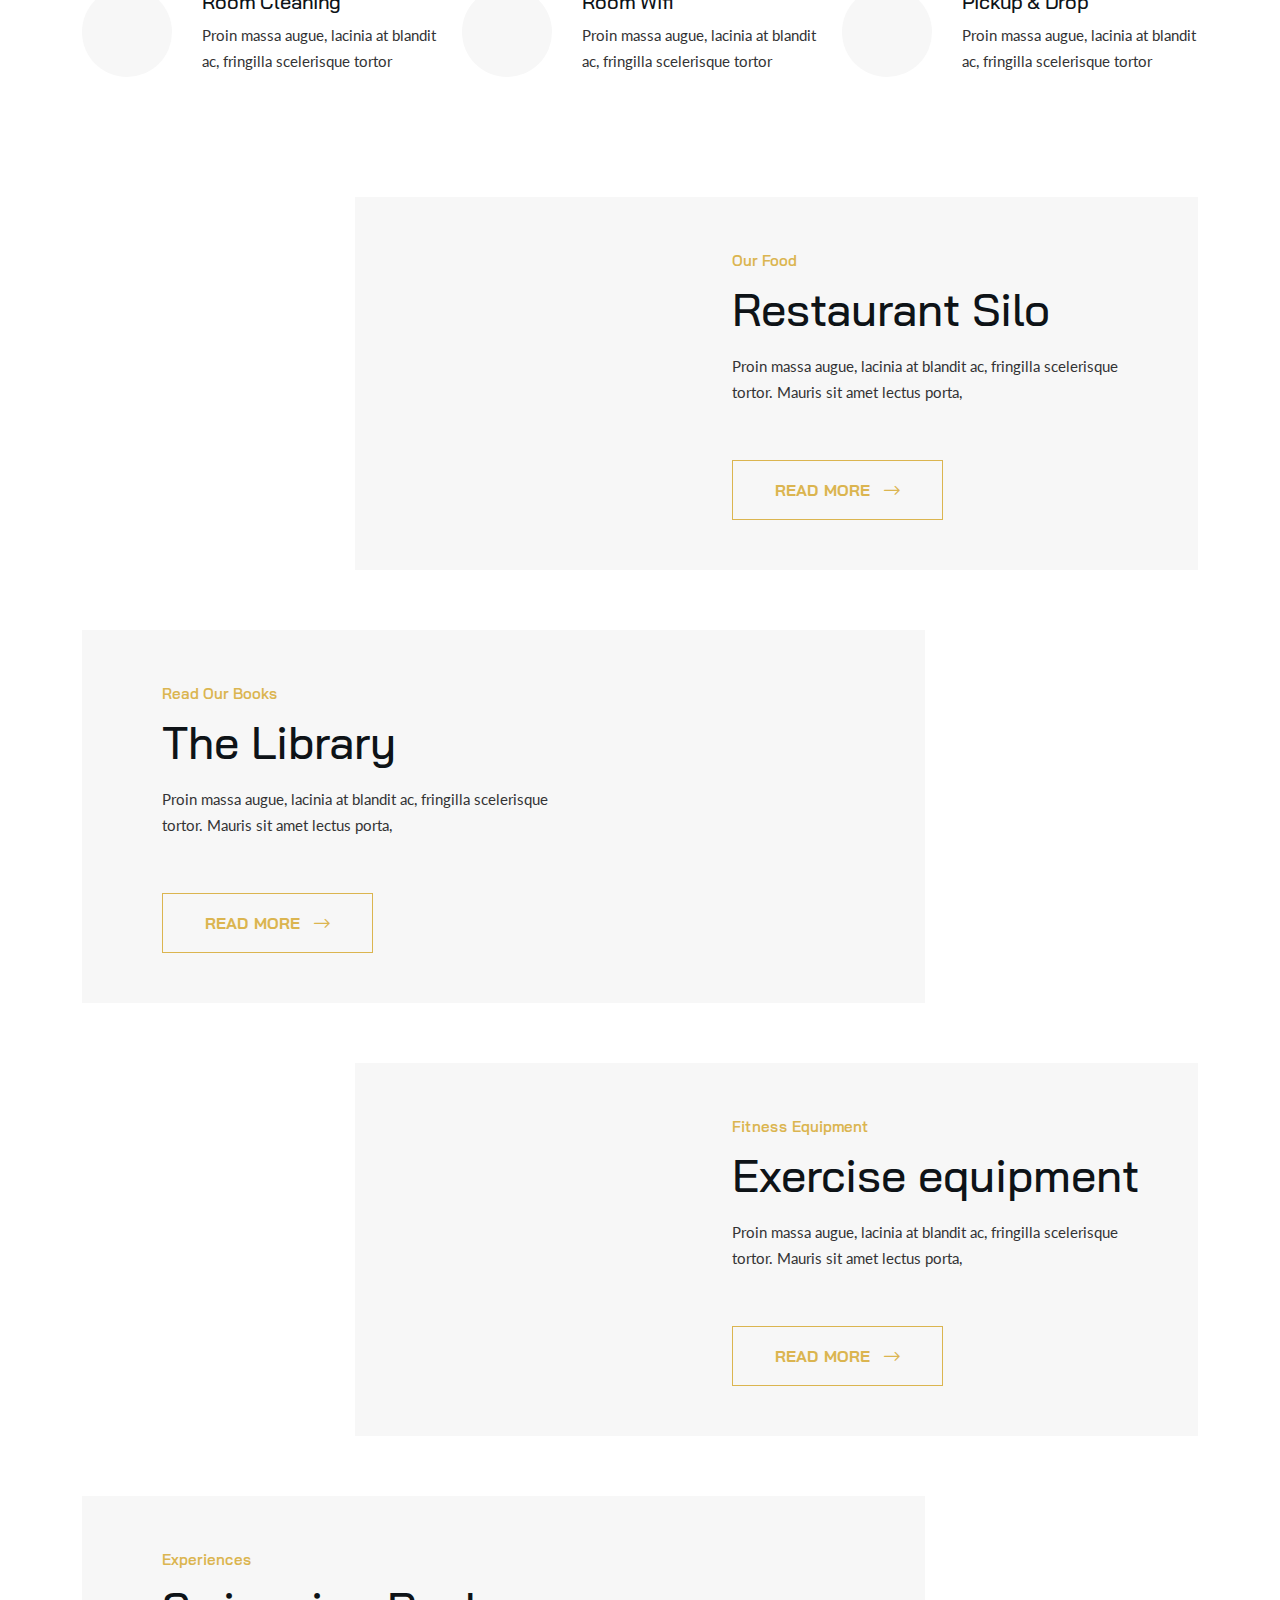
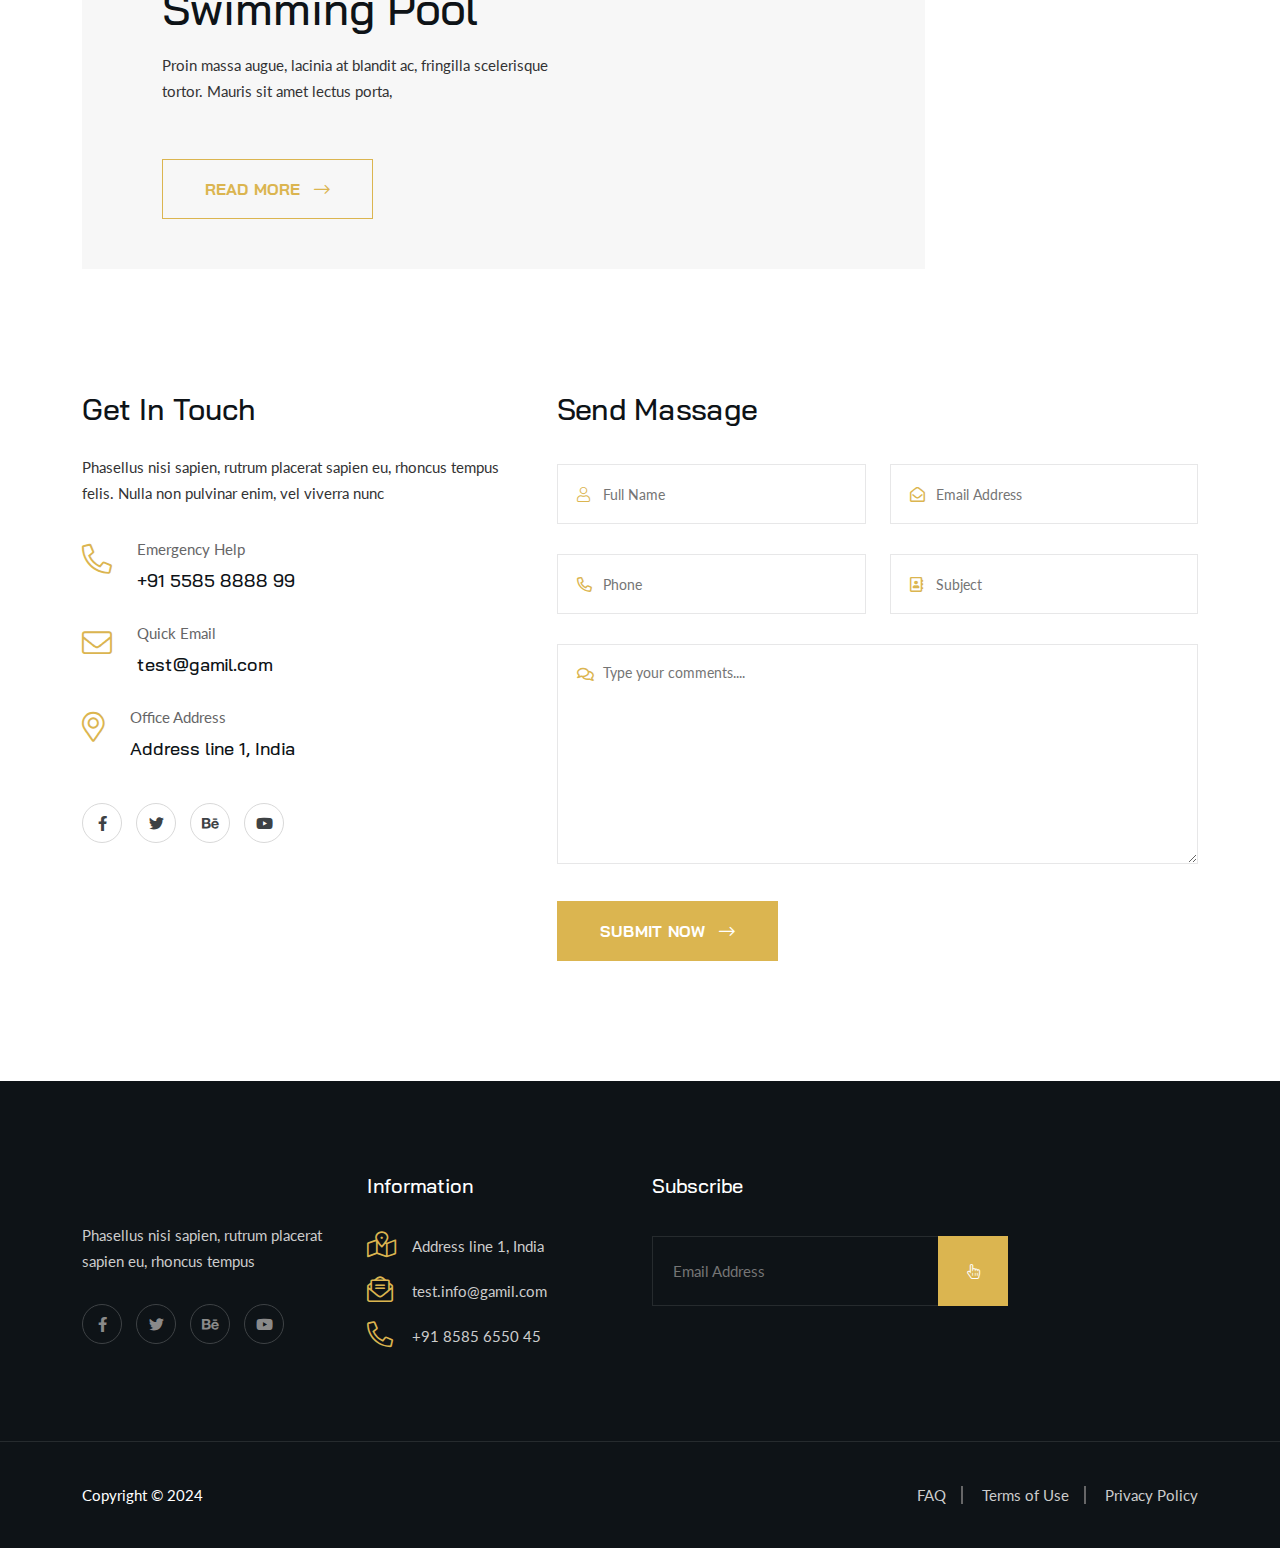
==== commit 2ab46b10: "change images" ====
--- a/index.html
+++ b/index.html
@@ -123,7 +123,10 @@
     </div>
     <!-- Header Area End -->
     <!-- Banner Area Start -->
-    <div class="banner__area" data-background="assets/img/banner-1.jpg">
+    <div
+      class="banner__area"
+      data-background="https://html.themeori.net/hostily/assets/img/banner-1.jpg"
+    >
       <div class="container">
         <div class="row">
           <div class="col-xl-12">
@@ -194,9 +197,15 @@
           <div class="col-xl-7 col-lg-6">
             <div class="accommodations__area-right">
               <div class="accommodations__area-right-image">
-                <img src="assets/img/hotel/hotel-1.jpg" alt="" />
+                <img
+                  src="https://html.themeori.net/hostily/assets/img/hotel/hotel-1.jpg"
+                  alt=""
+                />
                 <div class="accommodations__area-right-image-two">
-                  <img src="assets/img/hotel/hotel-2.jpg" alt="" />
+                  <img
+                    src="https://html.themeori.net/hostily/assets/img/hotel/hotel-2.jpg"
+                    alt=""
+                  />
                 </div>
               </div>
             </div>
@@ -233,7 +242,7 @@
               <div class="deluxe__area-item-image">
                 <img
                   class="img__full"
-                  src="assets/img/luxury/luxury-1.jpg"
+                  src="https://html.themeori.net/hostily/assets/img/luxury/luxury-1.jpg"
                   alt=""
                 />
               </div>
@@ -253,7 +262,7 @@
               <div class="deluxe__area-item-image">
                 <img
                   class="img__full"
-                  src="assets/img/luxury/luxury-2.jpg"
+                  src="https://html.themeori.net/hostily/assets/img/luxury/luxury-2.jpg"
                   alt=""
                 />
               </div>
@@ -273,7 +282,7 @@
               <div class="deluxe__area-item-image">
                 <img
                   class="img__full"
-                  src="assets/img/luxury/luxury-3.jpg"
+                  src="https://html.themeori.net/hostily/assets/img/luxury/luxury-3.jpg"
                   alt=""
                 />
               </div>
@@ -293,7 +302,7 @@
               <div class="deluxe__area-item-image">
                 <img
                   class="img__full"
-                  src="assets/img/luxury/luxury-4.jpg"
+                  src="https://html.themeori.net/hostily/assets/img/luxury/luxury-4.jpg"
                   alt=""
                 />
               </div>
@@ -313,7 +322,7 @@
               <div class="deluxe__area-item-image">
                 <img
                   class="img__full"
-                  src="assets/img/luxury/luxury-5.jpg"
+                  src="https://html.themeori.net/hostily/assets/img/luxury/luxury-5.jpg"
                   alt=""
                 />
               </div>
@@ -333,12 +342,15 @@
     </div>
     <!-- Deluxe Area End -->
     <!-- Video Area Start -->
-    <div class="video__area" data-background="assets/img/video.jpg">
+    <div
+      class="video__area"
+      data-background="https://html.themeori.net/hostily/assets/img/video.jpg"
+    >
       <div class="container">
         <div class="row align-items-center">
           <div class="col-xxl-6 col-xl-7 col-lg-8">
             <div class="video__area-title">
-              <h2>Book hotel rooms, get deals & book flights online.</h2>
+              <h2>We pride ourselves on offering a range of services.</h2>
             </div>
           </div>
           <div class="col-xxl-6 col-xl-5 col-lg-4">
@@ -346,7 +358,7 @@
               <div class="video__play">
                 <a
                   class="video-popup"
-                  href="https://www.youtube.com/watch?v=0WC-tD-njcA"
+                  href="https://www.youtube.com/watch?v=0WC-tD-njdd"
                   ><i class="fas fa-play"></i
                 ></a>
               </div>
@@ -363,7 +375,10 @@
           <div class="col-xl-4 col-lg-4 col-md-6 col-sm-6 lg-mb-30">
             <div class="services__area-item">
               <div class="services__area-item-icon">
-                <img src="assets/img/icon/cleaning.png" alt="" />
+                <img
+                  src="https://html.themeori.net/hostily/assets/img/icon/cleaning.png"
+                  alt=""
+                />
               </div>
               <div class="services__area-item-content">
                 <h5><a href="#">Room Cleaning</a></h5>
@@ -377,7 +392,10 @@
           <div class="col-xl-4 col-lg-4 col-md-6 col-sm-6 sm-mb-30">
             <div class="services__area-item">
               <div class="services__area-item-icon">
-                <img src="assets/img/icon/wifi.png" alt="" />
+                <img
+                  src="https://html.themeori.net/hostily/assets/img/icon/wifi.png"
+                  alt=""
+                />
               </div>
               <div class="services__area-item-content">
                 <h5><a href="#">Room Wifi</a></h5>
@@ -391,7 +409,10 @@
           <div class="col-xl-4 col-lg-4 col-md-6 col-sm-6">
             <div class="services__area-item">
               <div class="services__area-item-icon">
-                <img src="assets/img/icon/location.png" alt="" />
+                <img
+                  src="https://html.themeori.net/hostily/assets/img/icon/location.png"
+                  alt=""
+                />
               </div>
               <div class="services__area-item-content">
                 <h5><a href="#">Pickup & Drop</a></h5>
@@ -414,7 +435,7 @@
             <div class="feature__area-image">
               <img
                 class="img__full"
-                src="assets/img/features/feature-1.jpg"
+                src="https://html.themeori.net/hostily/assets/img/features/feature-1.jpg"
                 alt=""
               />
             </div>
@@ -455,7 +476,7 @@
             <div class="feature__area-image">
               <img
                 class="img__full"
-                src="assets/img/features/feature-2.jpg"
+                src="https://html.themeori.net/hostily/assets/img/features/feature-2.jpg"
                 alt=""
               />
             </div>
@@ -466,7 +487,7 @@
             <div class="feature__area-image">
               <img
                 class="img__full"
-                src="assets/img/features/feature-3.jpg"
+                src="https://html.themeori.net/hostily/assets/img/features/feature-3.jpg"
                 alt=""
               />
             </div>
@@ -507,7 +528,7 @@
             <div class="feature__area-image">
               <img
                 class="img__full"
-                src="assets/img/features/feature-4.jpg"
+                src="https://html.themeori.net/hostily/assets/img/features/feature-4.jpg"
                 alt=""
               />
             </div>
@@ -529,7 +550,7 @@
                       <div class="testimonial__area-item-image">
                         <img
                           class="img__full"
-                          src="assets/img/avatar/testimonial-1.jpg"
+                          src="https://html.themeori.net/hostily/assets/img/avatar/testimonial-1.jpg"
                           alt=""
                         />
                       </div>
@@ -552,7 +573,7 @@
                       <div class="testimonial__area-item-image">
                         <img
                           class="img__full"
-                          src="assets/img/avatar/testimonial-2.jpg"
+                          src="https://html.themeori.net/hostily/assets/img/avatar/testimonial-2.jpg"
                           alt=""
                         />
                       </div>
@@ -575,7 +596,7 @@
                       <div class="testimonial__area-item-image">
                         <img
                           class="img__full"
-                          src="assets/img/avatar/testimonial-3.jpg"
+                          src="https://html.themeori.net/hostily/assets/img/avatar/testimonial-3.jpg"
                           alt=""
                         />
                       </div>
@@ -755,7 +776,9 @@
               <div class="footer__area-widget-about">
                 <div class="footer__area-widget-about-logo">
                   <a href="index.html"
-                    ><img src="assets/got/logo.png" alt=""
+                    ><img
+                      src="https://html.themeori.net/hostily/assets/got/logo.png"
+                      alt=""
                   /></a>
                 </div>
 
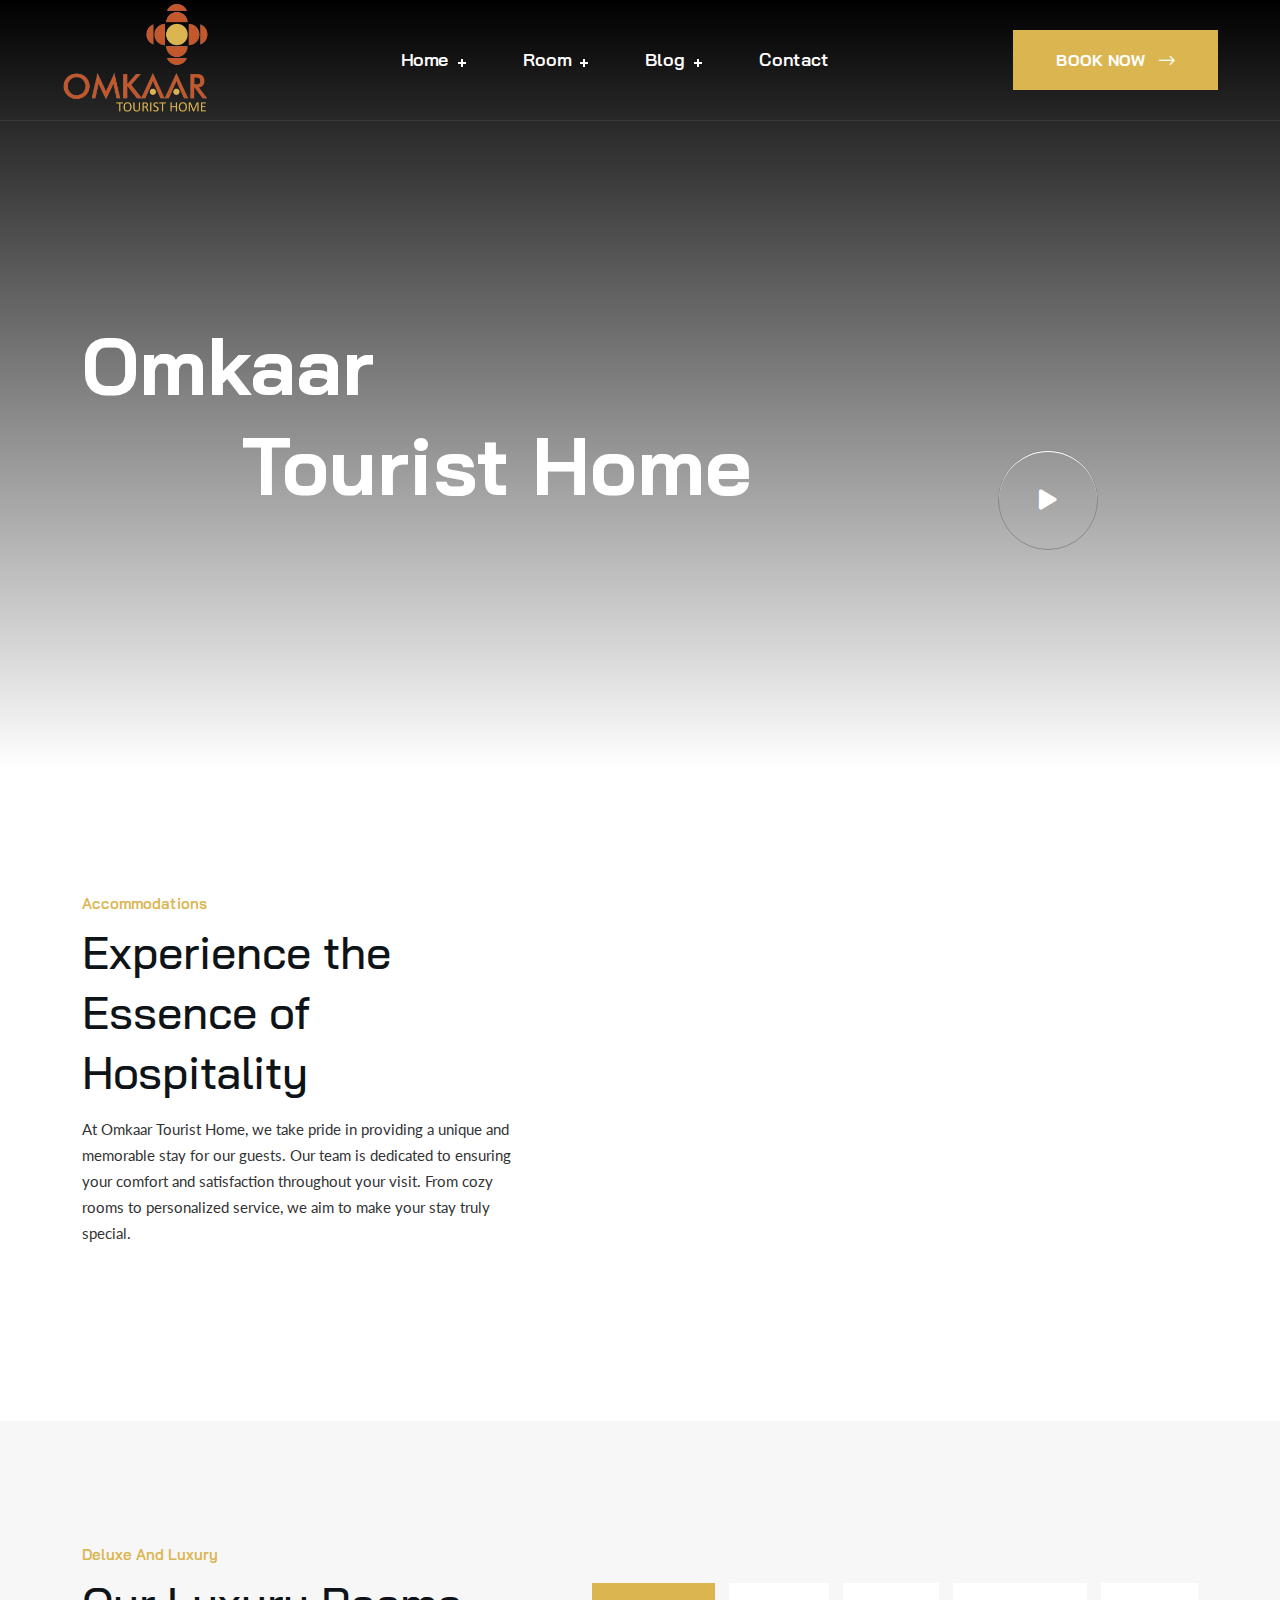
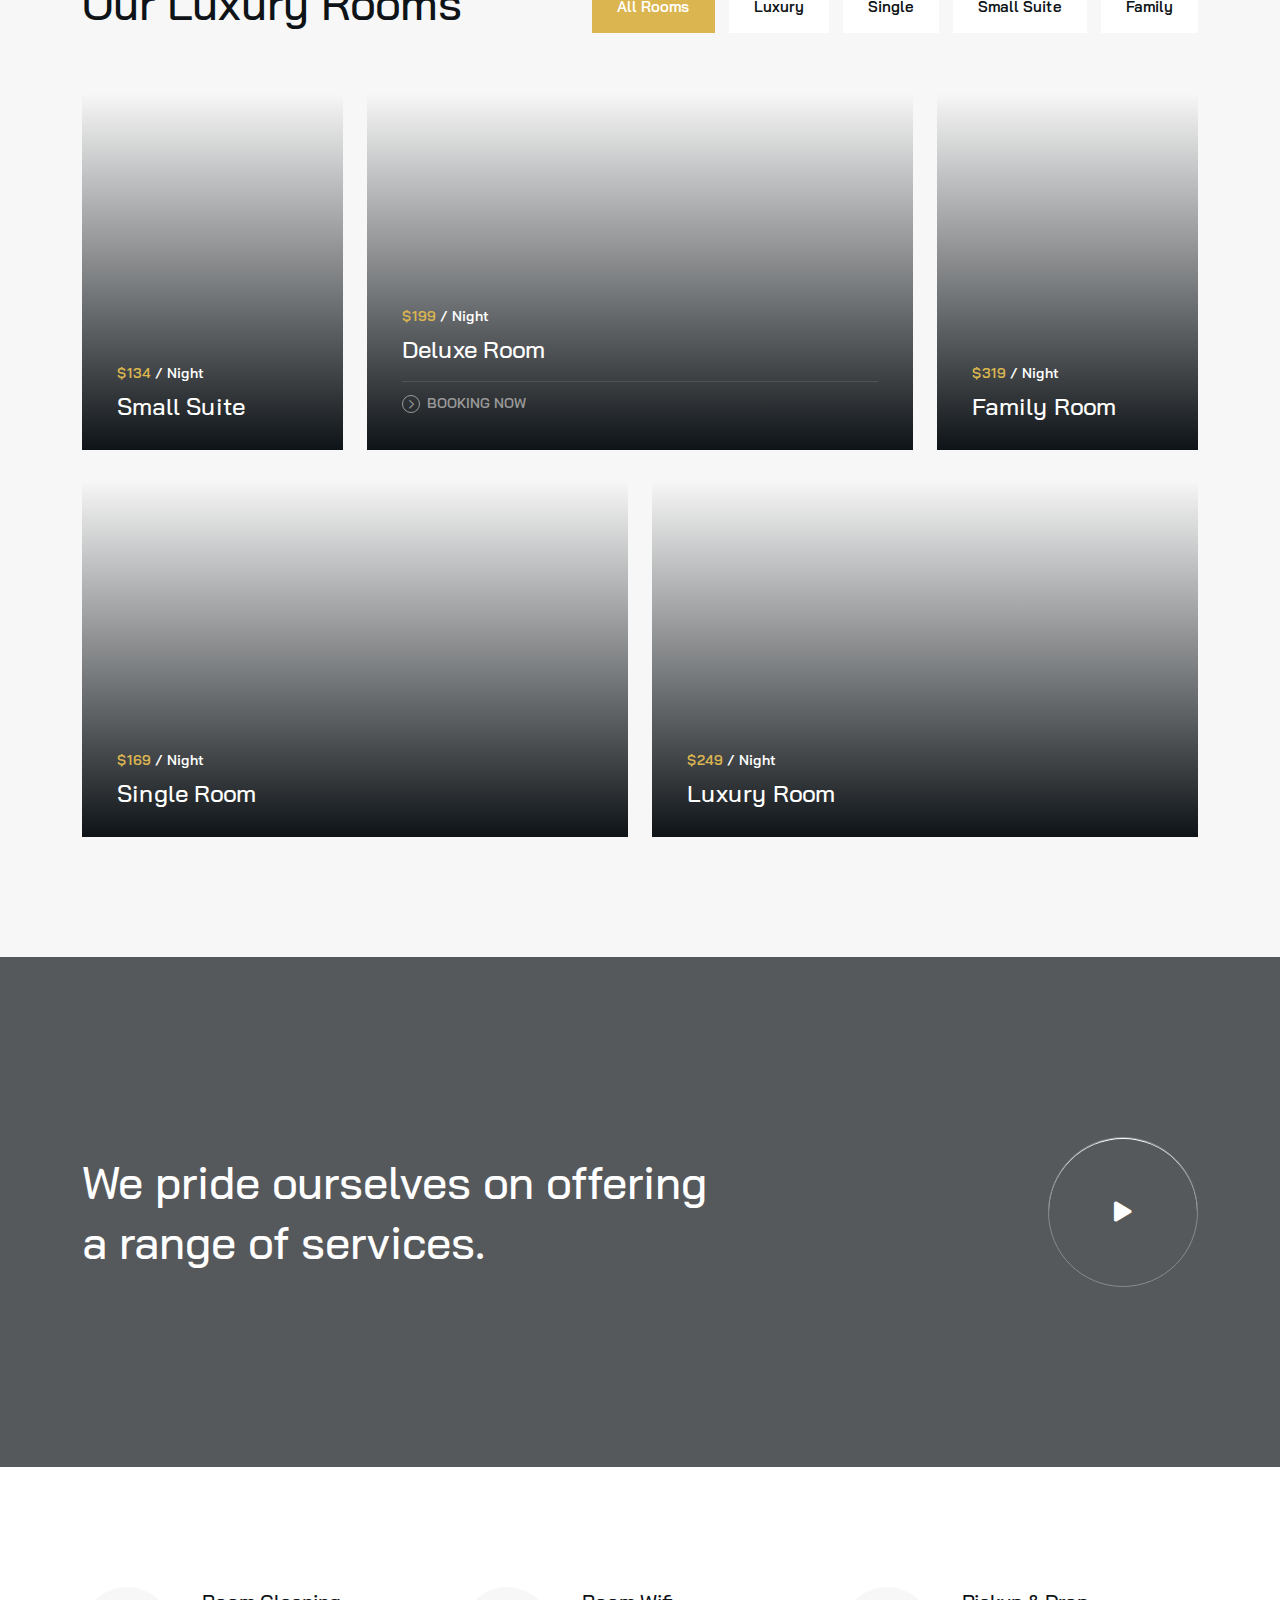
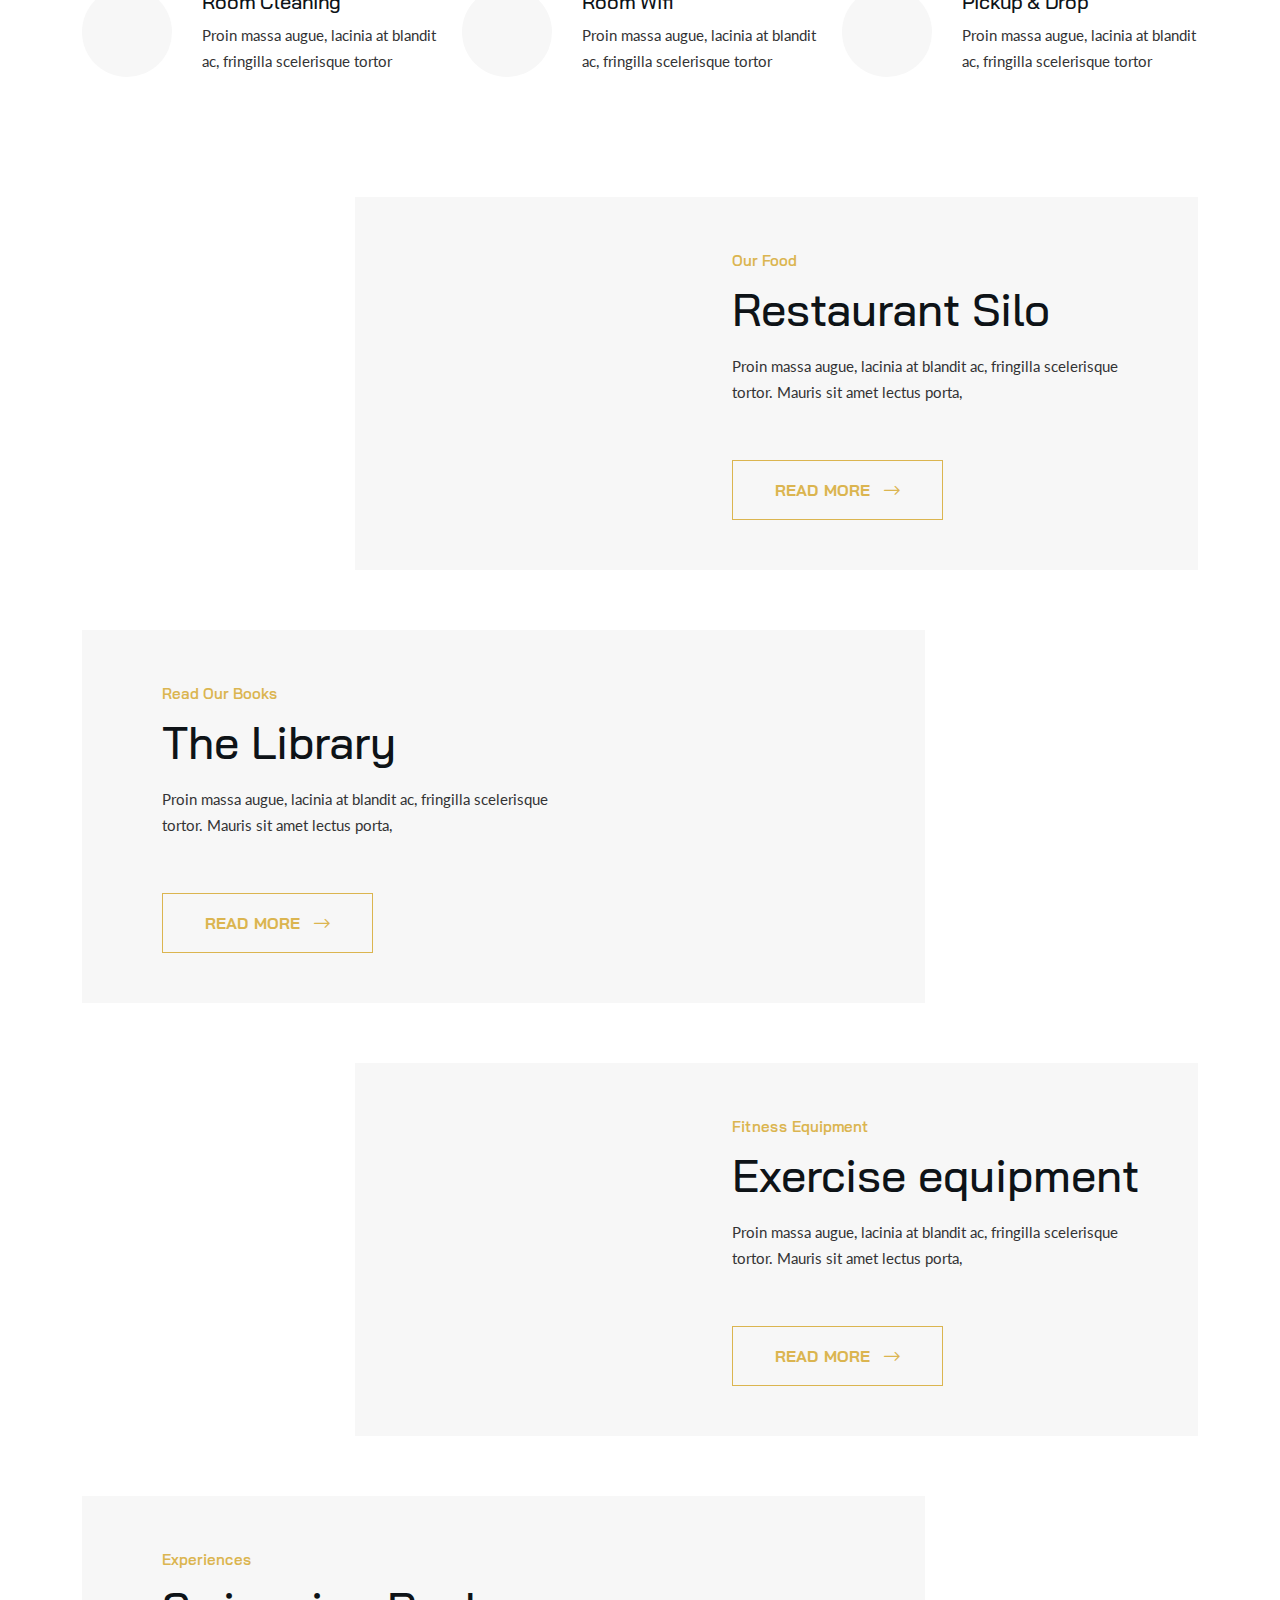
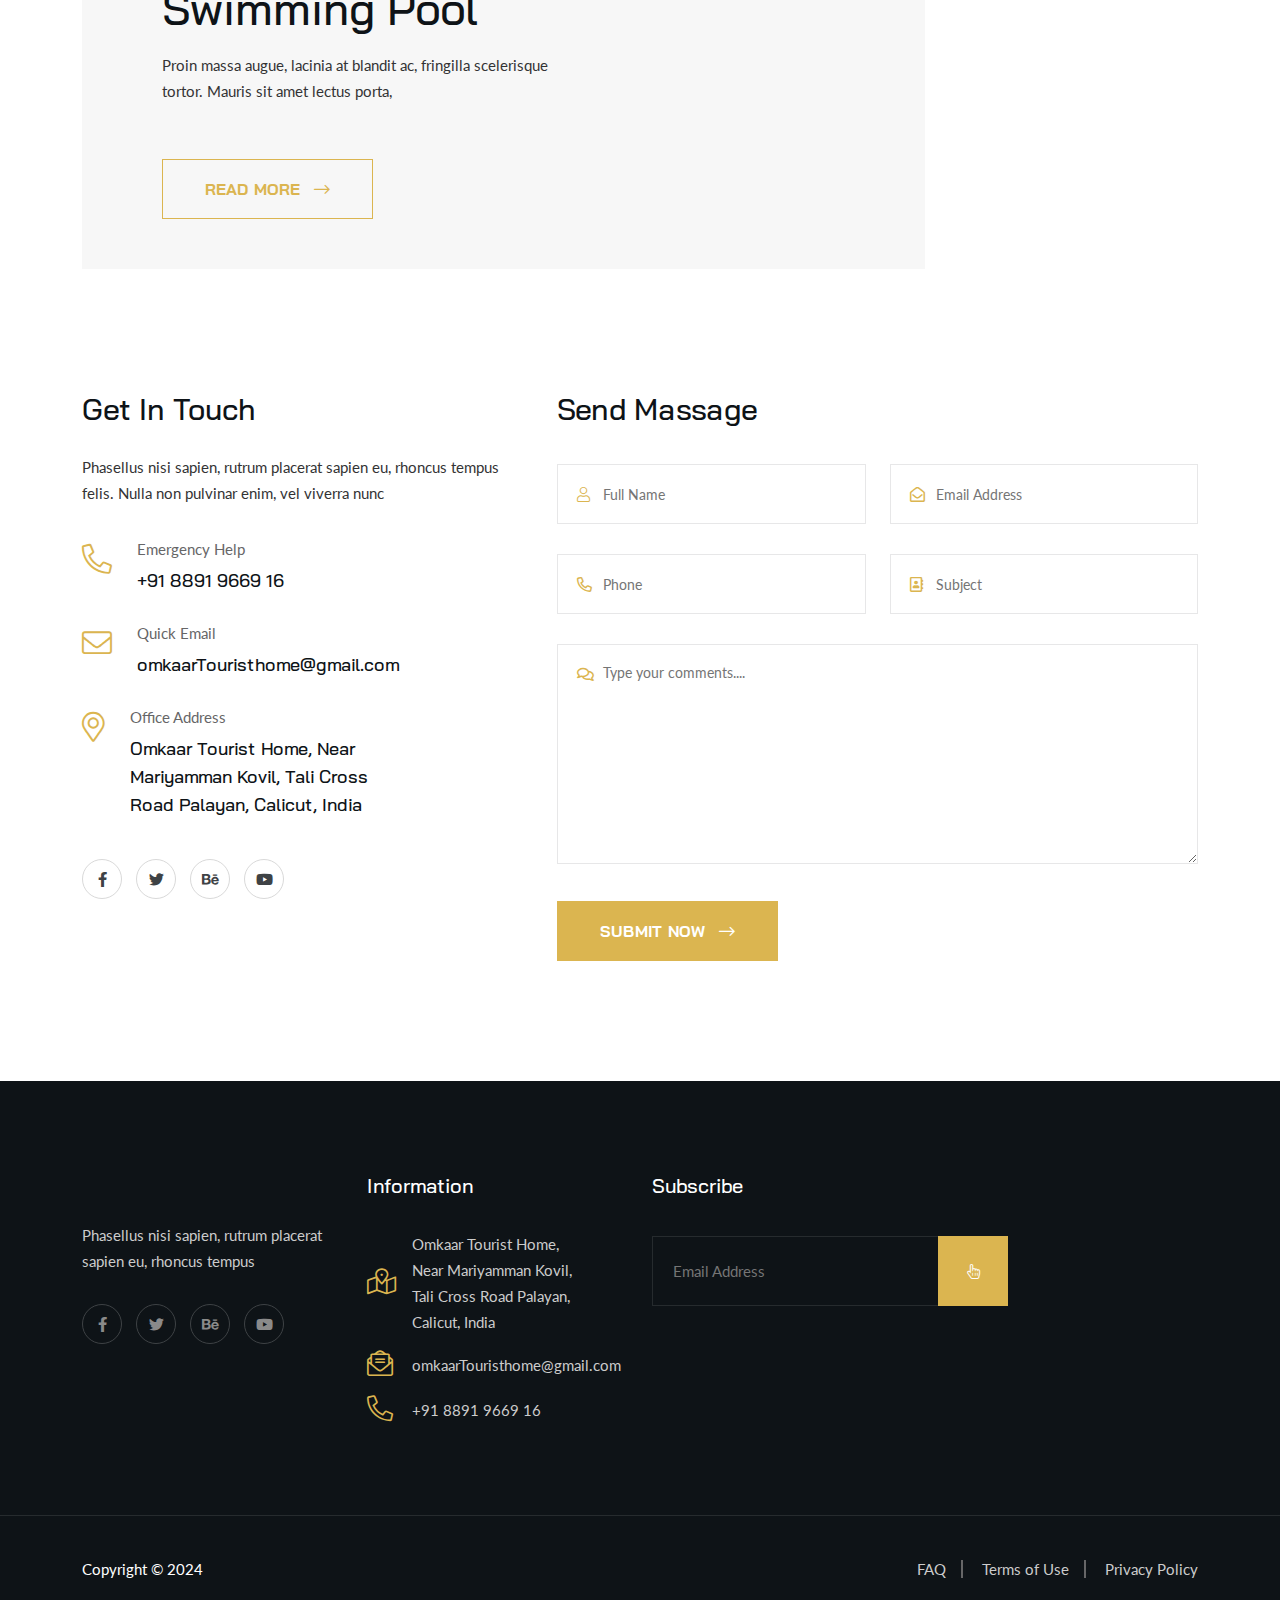
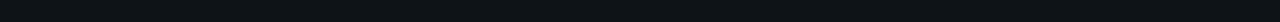
==== commit 2ad3758e: "add address" ====
--- a/index.html
+++ b/index.html
@@ -647,7 +647,7 @@
                 <div class="contact__area-info-item-content">
                   <span>Emergency Help</span>
                   <h6>
-                    <a href="tel:+123(458)896895">+91 5585 8888 99</a>
+                    <a href="tel:+918891966916">+91 8891 9669 16</a>
                   </h6>
                 </div>
               </div>
@@ -658,7 +658,9 @@
                 <div class="contact__area-info-item-content">
                   <span>Quick Email</span>
                   <h6>
-                    <a href="mailto:support@gamil.com">test@gamil.com</a>
+                    <a href="mailto:omkaarTouristhome@gmail.com"
+                      >omkaarTouristhome@gmail.com</a
+                    >
                   </h6>
                 </div>
               </div>
@@ -668,7 +670,12 @@
                 </div>
                 <div class="contact__area-info-item-content">
                   <span>Office Address</span>
-                  <h6><a href="#">Address line 1, India </a></h6>
+                  <h6>
+                    <a href="#"
+                      >Omkaar Tourist Home, Near Mariyamman Kovil, Tali Cross
+                      Road Palayan, Calicut, India
+                    </a>
+                  </h6>
                 </div>
               </div>
             </div>
@@ -814,7 +821,12 @@
                     <i class="fal fa-map-marked-alt"></i>
                   </div>
                   <div class="footer__area-widget-contact-item-content">
-                    <span><a href="#">Address line 1, India</a></span>
+                    <span
+                      ><a href=""
+                        >Omkaar Tourist Home, Near Mariyamman Kovil, Tali Cross
+                        Road Palayan, Calicut, India</a
+                      ></span
+                    >
                   </div>
                 </div>
                 <div class="footer__area-widget-contact-item">
@@ -823,8 +835,8 @@
                   </div>
                   <div class="footer__area-widget-contact-item-content">
                     <span
-                      ><a href="mailto:help.info@gamil.com"
-                        >test.info@gamil.com</a
+                      ><a href="mailto:omkaarTouristhome@gmail.com"
+                        >omkaarTouristhome@gmail.com</a
                       ></span
                     >
                   </div>
@@ -835,7 +847,7 @@
                   </div>
                   <div class="footer__area-widget-contact-item-content">
                     <span
-                      ><a href="tel:+123(458)585568">+91 8585 6550 45</a></span
+                      ><a href="tel:+918891966916">+91 8891 9669 16</a></span
                     >
                   </div>
                 </div>
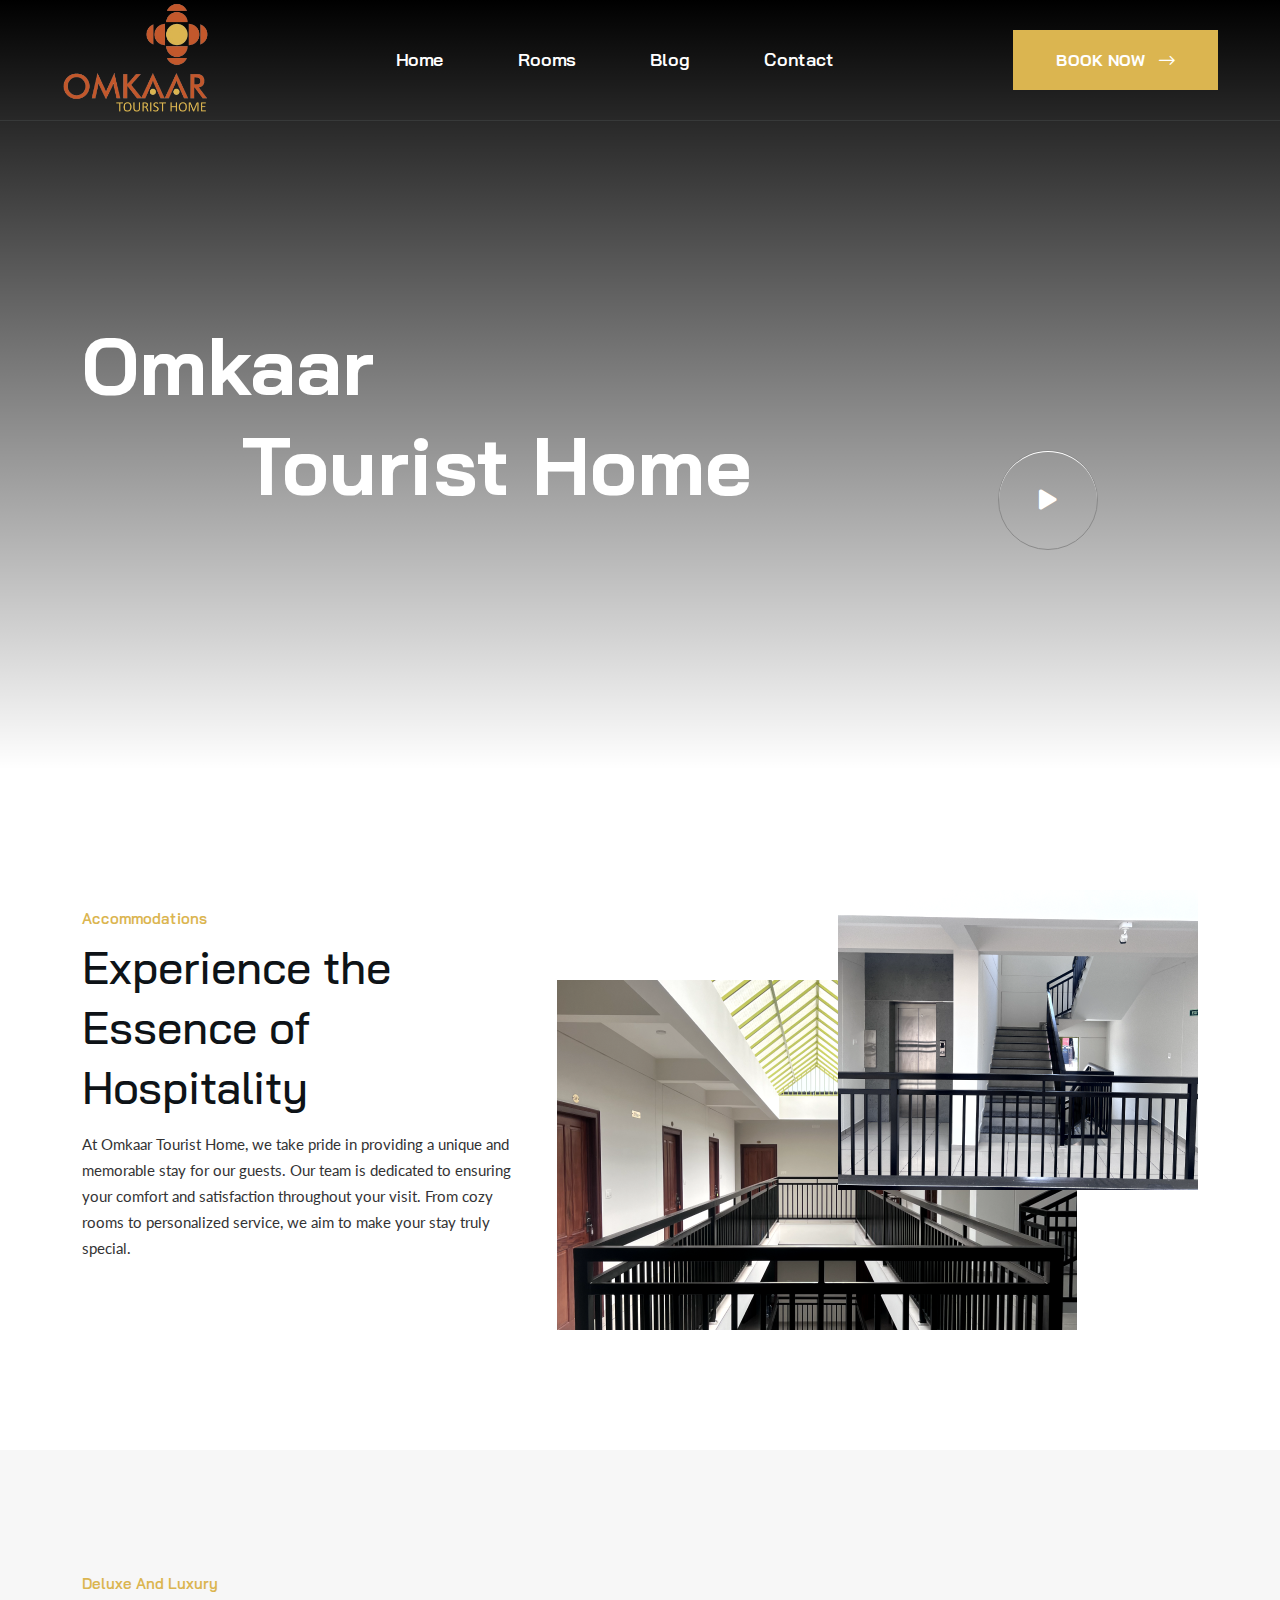
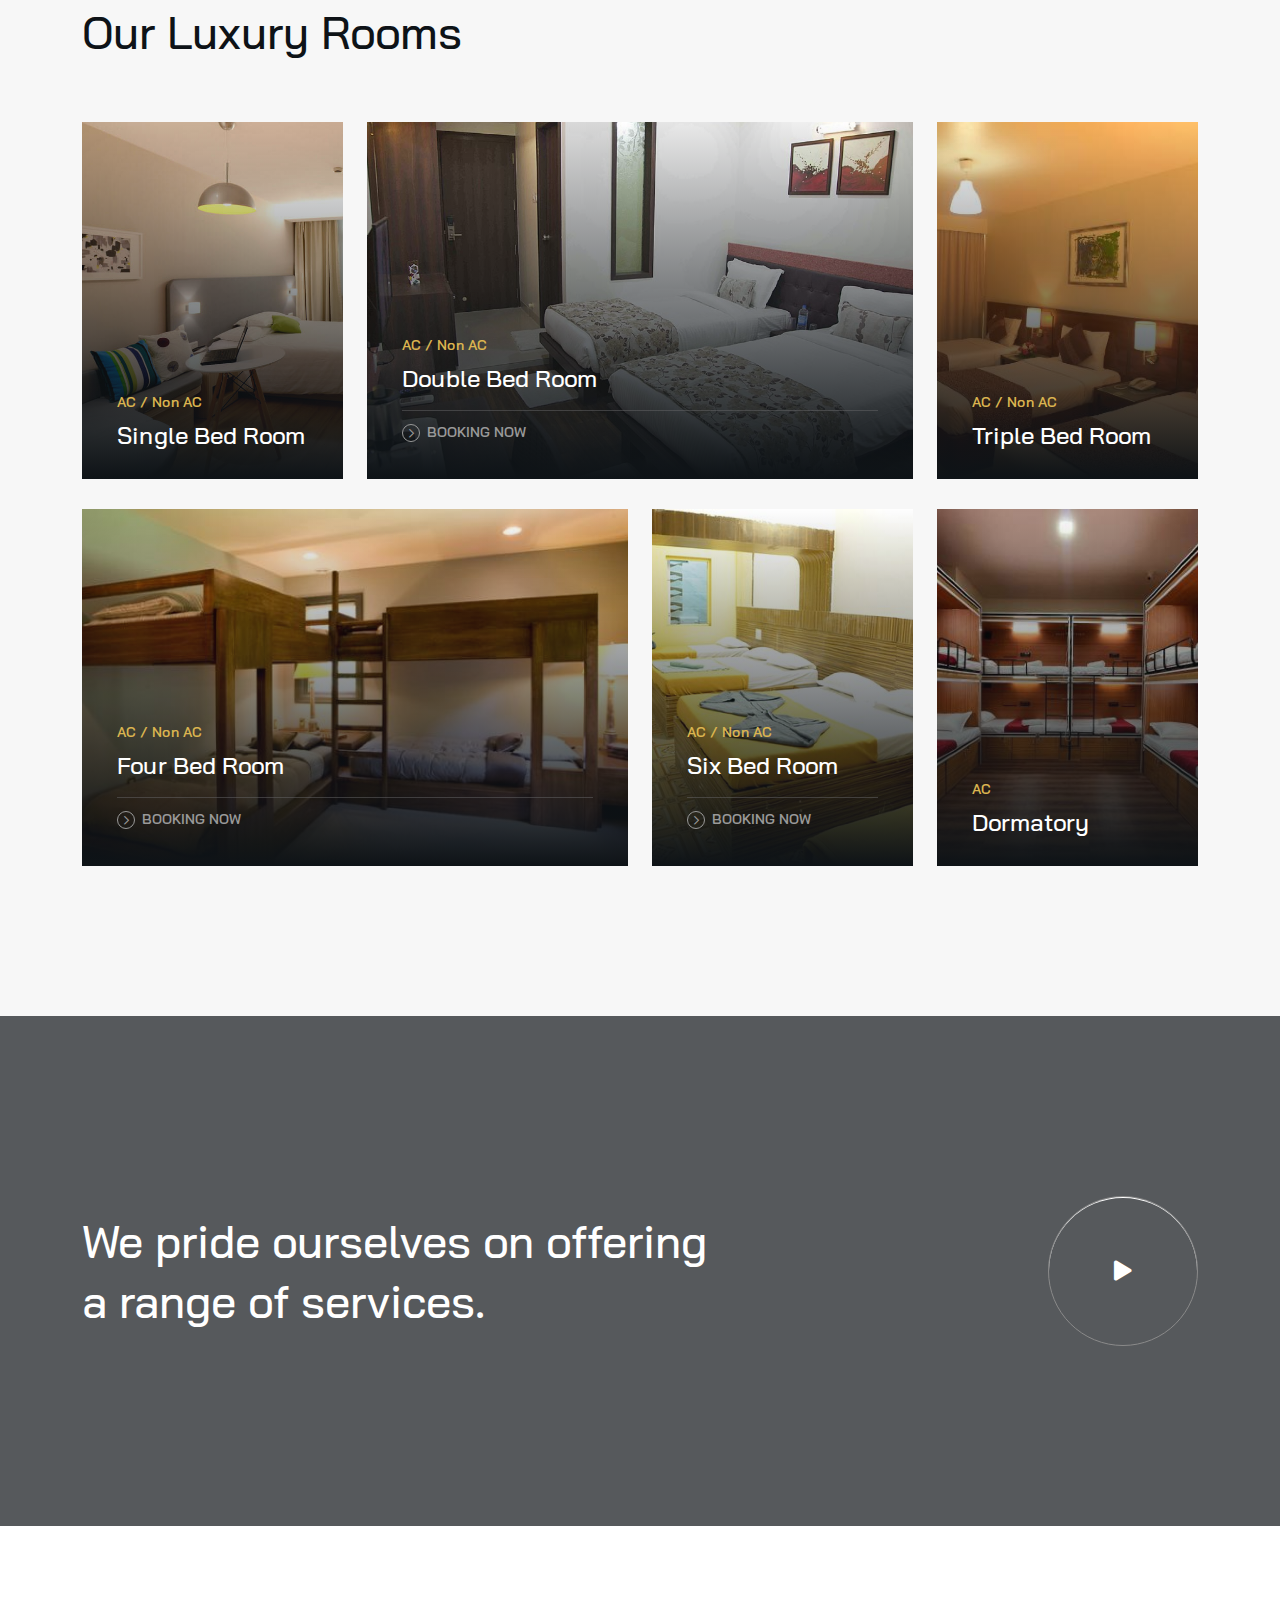
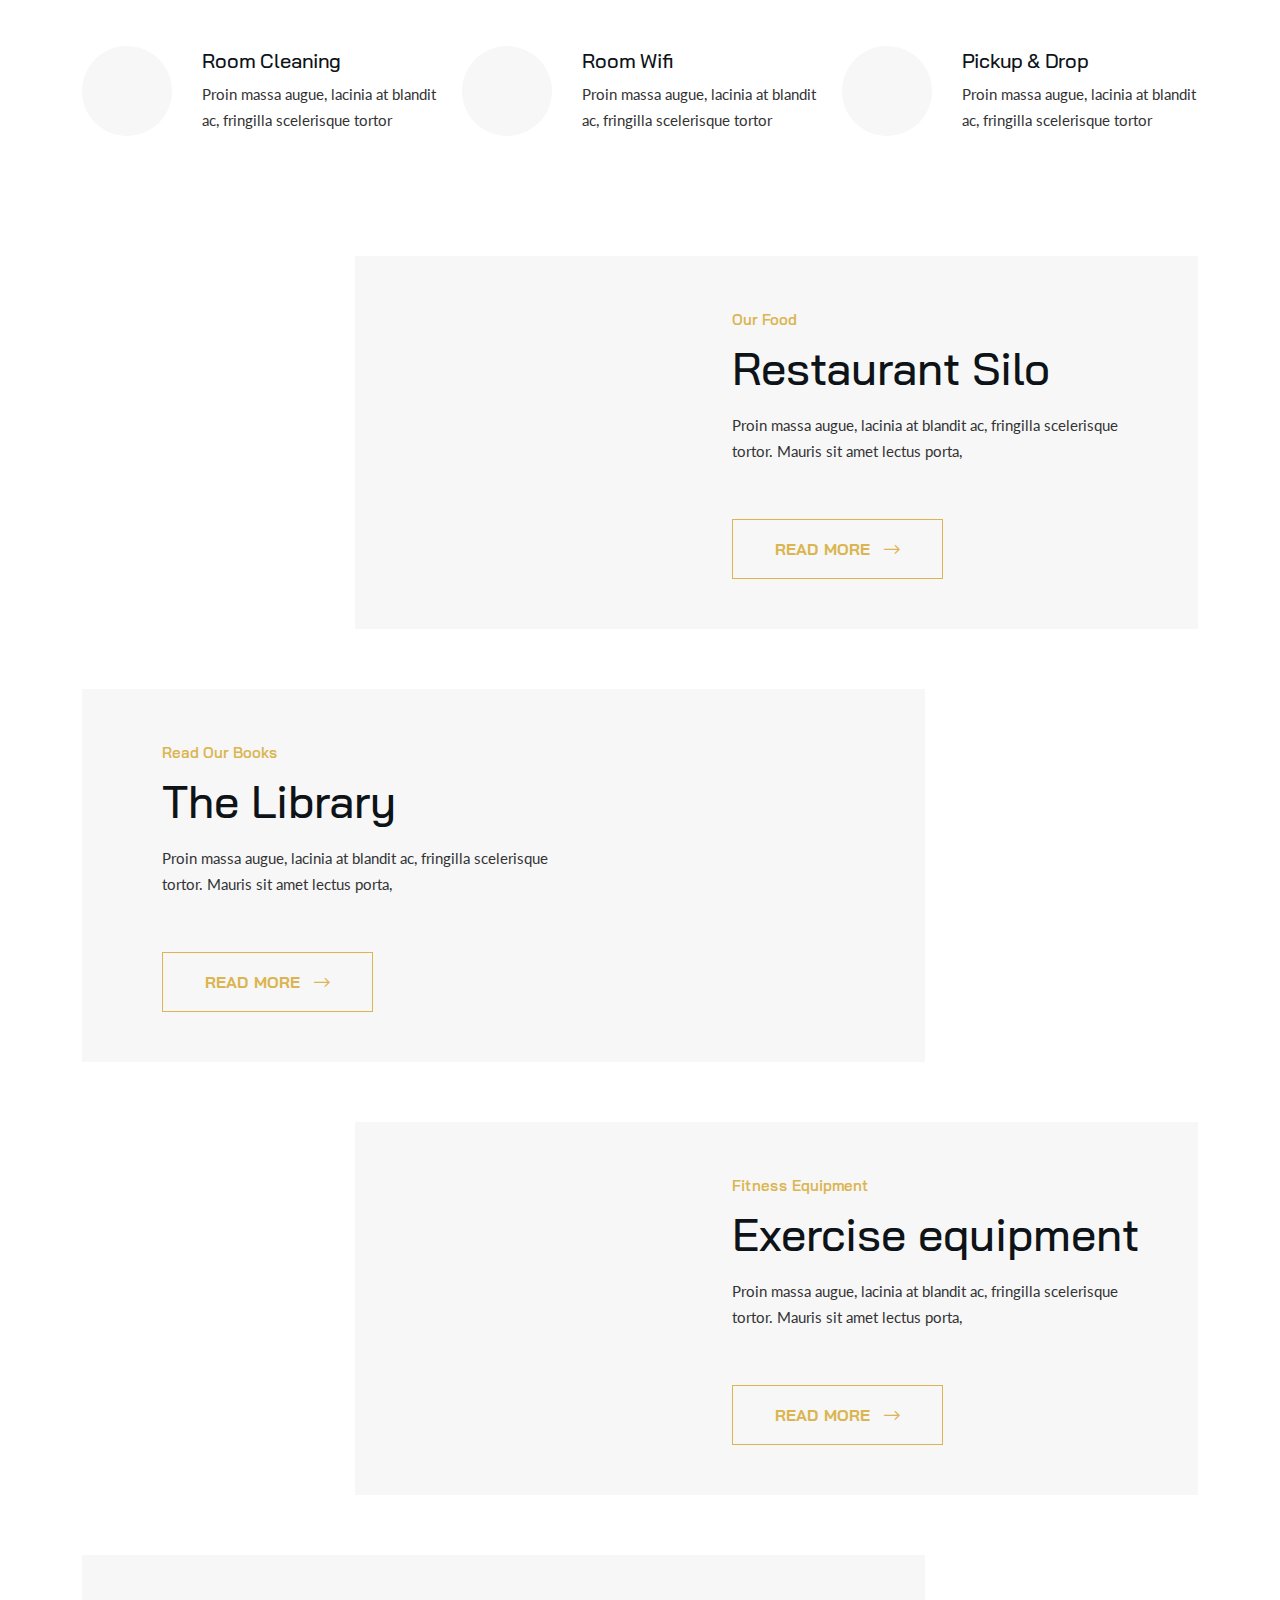
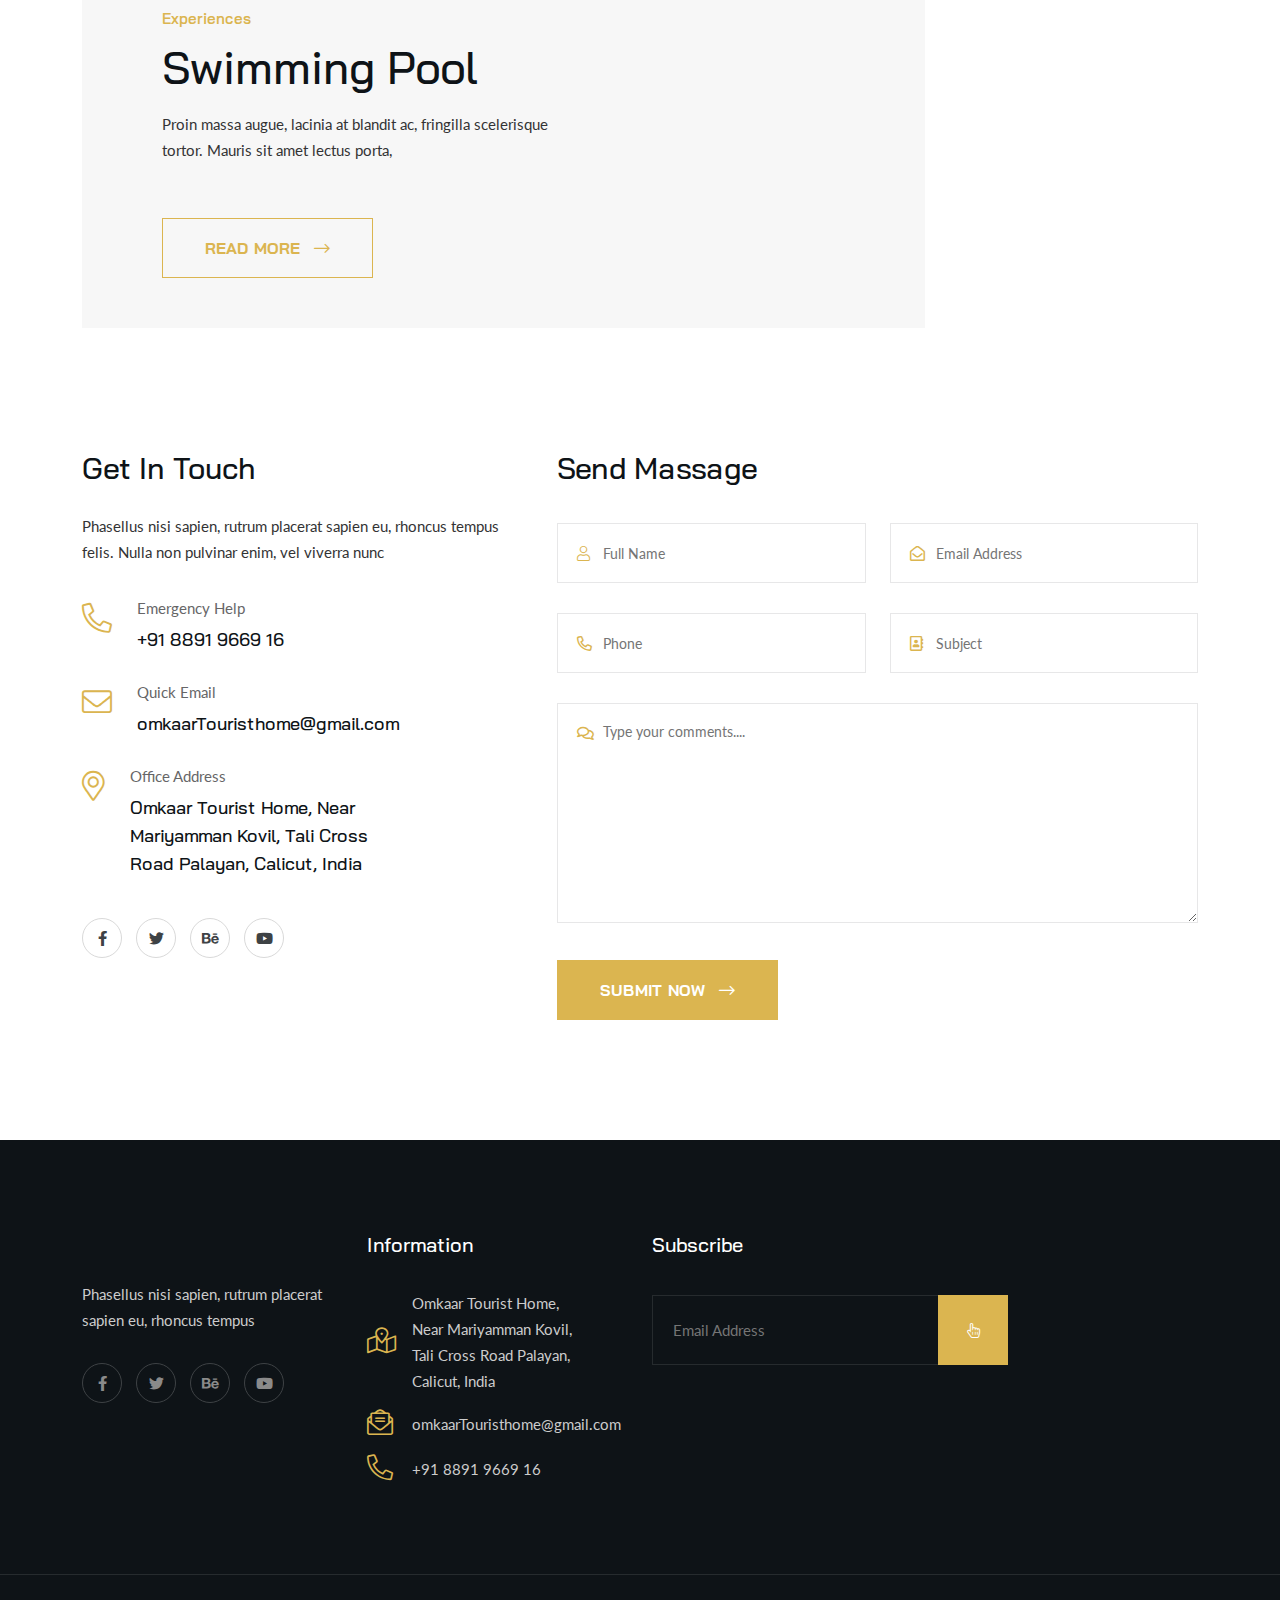
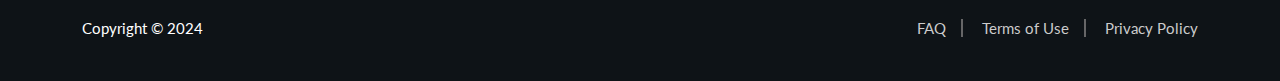
==== commit f0518363: "changed rooms" ====
--- a/index.html
+++ b/index.html
@@ -70,41 +70,14 @@
             <div class="header__area-menubar-right">
               <div class="header__area-menubar-right-menu menu-responsive">
                 <ul id="mobilemenu">
-                  <li class="menu-item-has-children">
+                  <li>
                     <a href="#">Home</a>
-                    <!-- <ul class="sub-menu">
-                      <li><a href="index.html">Home 01</a></li>
-                      <li><a href="index-2.html">Home 02</a></li>
-                      <li><a href="index-3.html">Home 03</a></li>
-                    </ul> -->
                   </li>
-                  <!-- <li class="menu-item-has-children">
-                    <a href="#">Pages</a>
-                    <ul class="sub-menu">
-                      <li><a href="about.html">About</a></li>
-                      <li><a href="services-team.html">Team</a></li>
-                      <li>
-                        <a href="">Services Details</a>
-                      </li>
-                      <li><a href="coming-soon.html">Coming Soon</a></li>
-                    </ul>
-                  </li> -->
-                  <li class="menu-item-has-children">
-                    <a href="#">Room</a>
-                    <!-- <ul class="sub-menu">
-                      <li><a href="room-style.html">Room Style</a></li>
-                      <li><a href="room-modern.html">Room Modern</a></li>
-                      <li><a href="room-list.html">Room List</a></li>
-                      <li><a href="room-details.html">Room Details</a></li>
-                    </ul> -->
+                  <li>
+                    <a href="#rooms">Rooms</a>
                   </li>
-                  <li class="menu-item-has-children">
+                  <li>
                     <a href="#">Blog</a>
-                    <!-- <ul class="sub-menu">
-                      <li><a href="blog-grid.html">Blog Grid</a></li>
-                      <li><a href="blog-standard.html">Blog Standard</a></li>
-                      <li><a href="blog-details.html">Blog Details</a></li>
-                    </ul> -->
                   </li>
                   <li><a href="#contact">Contact</a></li>
                 </ul>
@@ -189,23 +162,14 @@
                 rooms to personalized service, we aim to make your stay truly
                 special.
               </p>
-              <!-- <a class="theme-btn" href="about.html"
-                >Read More<i class="fal fa-long-arrow-right"></i
-              ></a> -->
             </div>
           </div>
           <div class="col-xl-7 col-lg-6">
             <div class="accommodations__area-right">
               <div class="accommodations__area-right-image">
-                <img
-                  src="https://html.themeori.net/hostily/assets/img/hotel/hotel-1.jpg"
-                  alt=""
-                />
+                <img src="assets/nw/8.png" alt="" />
                 <div class="accommodations__area-right-image-two">
-                  <img
-                    src="https://html.themeori.net/hostily/assets/img/hotel/hotel-2.jpg"
-                    alt=""
-                  />
+                  <img src="assets/nw/9.png" alt="" />
                 </div>
               </div>
             </div>
@@ -215,7 +179,7 @@
     </div>
     <!-- Accommodations Area End -->
     <!-- Deluxe Area Start -->
-    <div class="deluxe__area section-padding">
+    <div id="rooms" class="deluxe__area section-padding">
       <div class="container">
         <div class="row align-items-end mb-60">
           <div class="col-xl-5">
@@ -224,33 +188,40 @@
               <h2>Our Luxury Rooms</h2>
             </div>
           </div>
-          <div class="col-xl-7">
+          <!-- <div class="col-xl-7">
             <div class="deluxe__area-btn">
               <ul>
                 <li class="active" data-filter="*">All Rooms</li>
-                <li data-filter=".luxury">Luxury</li>
-                <li data-filter=".single">Single</li>
-                <li data-filter=".suite">Small Suite</li>
-                <li data-filter=".family">Family</li>
+                <li data-filter=".luxury">Single Bed Rooms</li>
+
+                <li data-filter=".luxury">Double bed Rooms</li>
+
+                <li data-filter=".luxury">tri bed Rooms</li>
+
+               
               </ul>
-            </div>
-          </div>
+
+              <ul style="margin-top: 16px">
+                <li data-filter=".luxury">four bed Rooms</li>
+
+                <li data-filter=".luxury">six bed Rooms</li>
+
+                <li data-filter=".luxury">dormatory</li>
+              </ul>
+            </div>
+          </div> -->
         </div>
         <div class="row deluxe__area-active">
           <div class="col-xl-3 col-lg-4 mb-30 suite">
             <div class="deluxe__area-item">
               <div class="deluxe__area-item-image">
-                <img
-                  class="img__full"
-                  src="https://html.themeori.net/hostily/assets/img/luxury/luxury-1.jpg"
-                  alt=""
-                />
+                <img class="img__full" src="assets/nw/1.png" alt="" />
               </div>
               <div class="deluxe__area-item-content">
                 <h6>
-                  <a href="#"><span>$134</span> / Night</a>
+                  <span>AC / Non AC</span>
                 </h6>
-                <h4><a href="room-details.html">Small Suite</a></h4>
+                <h4><a href="room-details.html">Single Bed Room</a></h4>
                 <a class="simple-btn" href="#contact"
                   ><i class="far fa-chevron-right"></i>Booking Now</a
                 >
@@ -260,17 +231,13 @@
           <div class="col-xl-6 col-lg-8 mb-30 suite">
             <div class="deluxe__area-item deluxe__area-item-hover">
               <div class="deluxe__area-item-image">
-                <img
-                  class="img__full"
-                  src="https://html.themeori.net/hostily/assets/img/luxury/luxury-2.jpg"
-                  alt=""
-                />
+                <img class="img__full" src="assets/nw/2.png" alt="" />
               </div>
               <div class="deluxe__area-item-content">
                 <h6>
-                  <a href="#"><span>$199</span> / Night</a>
+                  <span>AC / Non AC</span>
                 </h6>
-                <h4><a href="room-details.html">Deluxe Room</a></h4>
+                <h4><a href="room-details.html">Double Bed Room</a></h4>
                 <a class="simple-btn" href="#contact"
                   ><i class="far fa-chevron-right"></i>Booking Now</a
                 >
@@ -280,57 +247,62 @@
           <div class="col-xl-3 col-lg-4 mb-30 family">
             <div class="deluxe__area-item">
               <div class="deluxe__area-item-image">
-                <img
-                  class="img__full"
-                  src="https://html.themeori.net/hostily/assets/img/luxury/luxury-3.jpg"
-                  alt=""
-                />
+                <img class="img__full" src="assets/nw/3.png" alt="" />
               </div>
               <div class="deluxe__area-item-content">
                 <h6>
-                  <a href="#"><span>$319</span> / Night</a>
+                  <span>AC / Non AC</span>
                 </h6>
-                <h4><a href="room-details.html">Family Room</a></h4>
+                <h4><a href="room-details.html">Triple Bed Room</a></h4>
                 <a class="simple-btn" href="#contact"
                   ><i class="far fa-chevron-right"></i>Booking Now</a
                 >
               </div>
             </div>
           </div>
-          <div class="col-xl-6 col-lg-8 lg-mb-30 single">
-            <div class="deluxe__area-item">
+
+          <div class="col-xl-6 col-lg-8 mb-30 suite">
+            <div class="deluxe__area-item deluxe__area-item-hover">
               <div class="deluxe__area-item-image">
-                <img
-                  class="img__full"
-                  src="https://html.themeori.net/hostily/assets/img/luxury/luxury-4.jpg"
-                  alt=""
-                />
+                <img class="img__full" src="assets/nw/4.png" alt="" />
               </div>
               <div class="deluxe__area-item-content">
                 <h6>
-                  <a href="#"><span>$169</span> / Night</a>
+                  <span>AC / Non AC</span>
                 </h6>
-                <h4><a href="room-details.html">Single Room</a></h4>
+                <h4><a href="room-details.html">Four Bed Room</a></h4>
                 <a class="simple-btn" href="#contact"
                   ><i class="far fa-chevron-right"></i>Booking Now</a
                 >
               </div>
             </div>
           </div>
-          <div class="col-xl-6 luxury">
+          <div class="col-xl-3 col-lg-4 mb-30 suite">
+            <div class="deluxe__area-item deluxe__area-item-hover">
+              <div class="deluxe__area-item-image">
+                <img class="img__full" src="assets/nw/6.png" alt="" />
+              </div>
+              <div class="deluxe__area-item-content">
+                <h6>
+                  <span>AC / Non AC</span>
+                </h6>
+                <h4><a href="room-details.html">Six Bed Room</a></h4>
+                <a class="simple-btn" href="#contact"
+                  ><i class="far fa-chevron-right"></i>Booking Now</a
+                >
+              </div>
+            </div>
+          </div>
+          <div class="col-xl-3 col-lg-4 mb-30 family">
             <div class="deluxe__area-item">
               <div class="deluxe__area-item-image">
-                <img
-                  class="img__full"
-                  src="https://html.themeori.net/hostily/assets/img/luxury/luxury-5.jpg"
-                  alt=""
-                />
+                <img class="img__full" src="assets/nw/7.png" alt="" />
               </div>
               <div class="deluxe__area-item-content">
                 <h6>
-                  <a href="#"><span>$249</span> / Night</a>
+                  <span>AC</span>
                 </h6>
-                <h4><a href="room-details.html">Luxury Room</a></h4>
+                <h4><a href="room-details.html">Dormatory</a></h4>
                 <a class="simple-btn" href="#contact"
                   ><i class="far fa-chevron-right"></i>Booking Now</a
                 >
@@ -536,95 +508,6 @@
         </div>
       </div>
     </div>
-    <!-- Feature Area End -->
-    <!-- Testimonial Area Start -->
-    <!-- <div class="testimonial__area section-padding pb-0">
-      <div class="container">
-        <div class="row">
-          <div class="col-xl-12">
-            <div class="testimonial__area-bg">
-              <div class="swiper testimonial__slider">
-                <div class="swiper-wrapper">
-                  <div class="swiper-slide">
-                    <div class="testimonial__area-item">
-                      <div class="testimonial__area-item-image">
-                        <img
-                          class="img__full"
-                          src="https://html.themeori.net/hostily/assets/img/avatar/testimonial-1.jpg"
-                          alt=""
-                        />
-                      </div>
-                      <div class="testimonial__area-item-content">
-                        <h4>David Beckham</h4>
-                        <span>UX Designer</span>
-                        <p>
-                          Proin massa augue, lacinia at blandit ac, fringilla
-                          scelerisque tortor. Mauris sit amet lectus porta,
-                          porta lectus non, malesuada neque. Integer in tempus
-                          leo. Quisque vitae leo ac ex suscipit iaculis eu in
-                          nisl. Donec vestibulum volutpat lectus, vel aliquet
-                          massa porttitor in. Integer eleifend
-                        </p>
-                      </div>
-                    </div>
-                  </div>
-                  <div class="swiper-slide">
-                    <div class="testimonial__area-item">
-                      <div class="testimonial__area-item-image">
-                        <img
-                          class="img__full"
-                          src="https://html.themeori.net/hostily/assets/img/avatar/testimonial-2.jpg"
-                          alt=""
-                        />
-                      </div>
-                      <div class="testimonial__area-item-content">
-                        <h4>David Fincher</h4>
-                        <span>UX Designer</span>
-                        <p>
-                          Proin massa augue, lacinia at blandit ac, fringilla
-                          scelerisque tortor. Mauris sit amet lectus porta,
-                          porta lectus non, malesuada neque. Integer in tempus
-                          leo. Quisque vitae leo ac ex suscipit iaculis eu in
-                          nisl. Donec vestibulum volutpat lectus, vel aliquet
-                          massa porttitor in. Integer eleifend
-                        </p>
-                      </div>
-                    </div>
-                  </div>
-                  <div class="swiper-slide">
-                    <div class="testimonial__area-item">
-                      <div class="testimonial__area-item-image">
-                        <img
-                          class="img__full"
-                          src="https://html.themeori.net/hostily/assets/img/avatar/testimonial-3.jpg"
-                          alt=""
-                        />
-                      </div>
-                      <div class="testimonial__area-item-content">
-                        <h4>Ridley Scott</h4>
-                        <span>UX Designer</span>
-                        <p>
-                          Proin massa augue, lacinia at blandit ac, fringilla
-                          scelerisque tortor. Mauris sit amet lectus porta,
-                          porta lectus non, malesuada neque. Integer in tempus
-                          leo. Quisque vitae leo ac ex suscipit iaculis eu in
-                          nisl. Donec vestibulum volutpat lectus, vel aliquet
-                          massa porttitor in. Integer eleifend
-                        </p>
-                      </div>
-                    </div>
-                  </div>
-                </div>
-              </div>
-              <div class="testimonial__area-item-dots">
-                <div class="pagination"></div>
-              </div>
-            </div>
-          </div>
-        </div>
-      </div>
-    </div> -->
-    <!-- Testimonial Area End -->
 
     <!-- contact area modified -->
     <!-- start -->
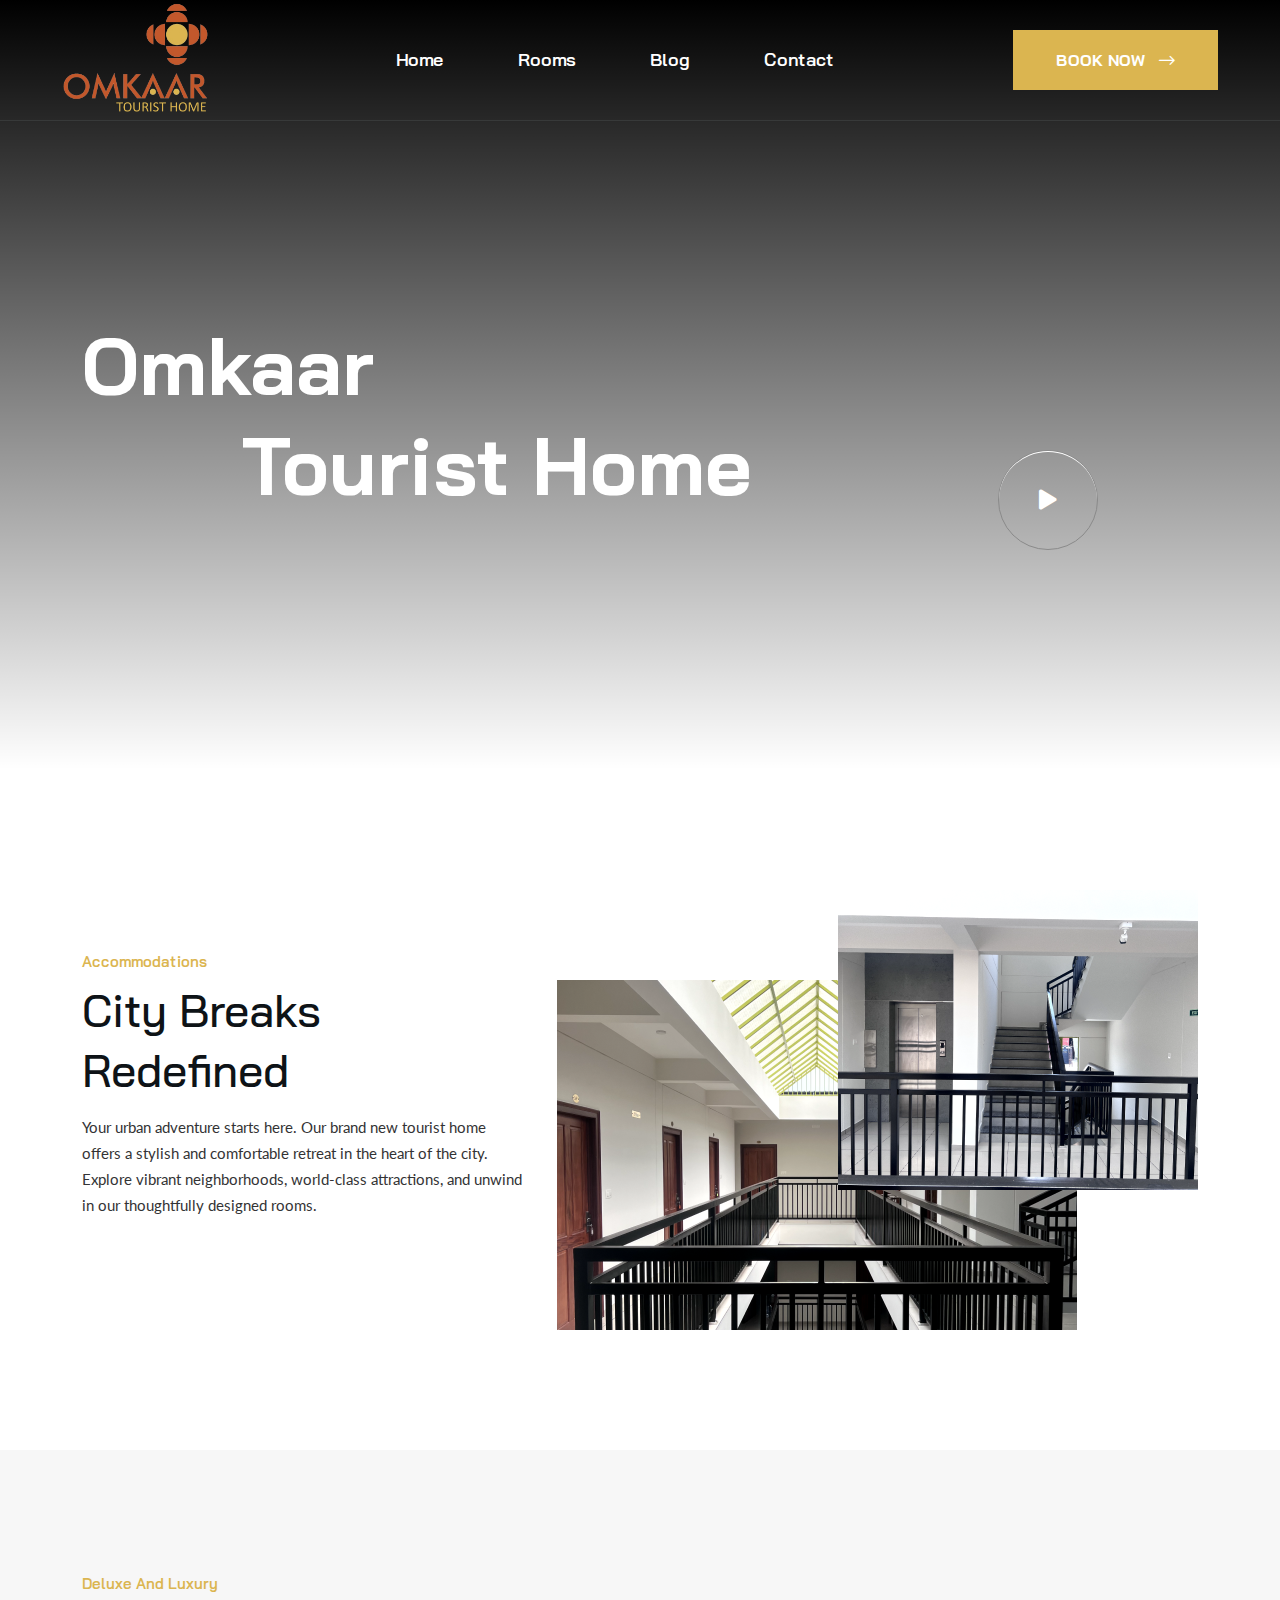
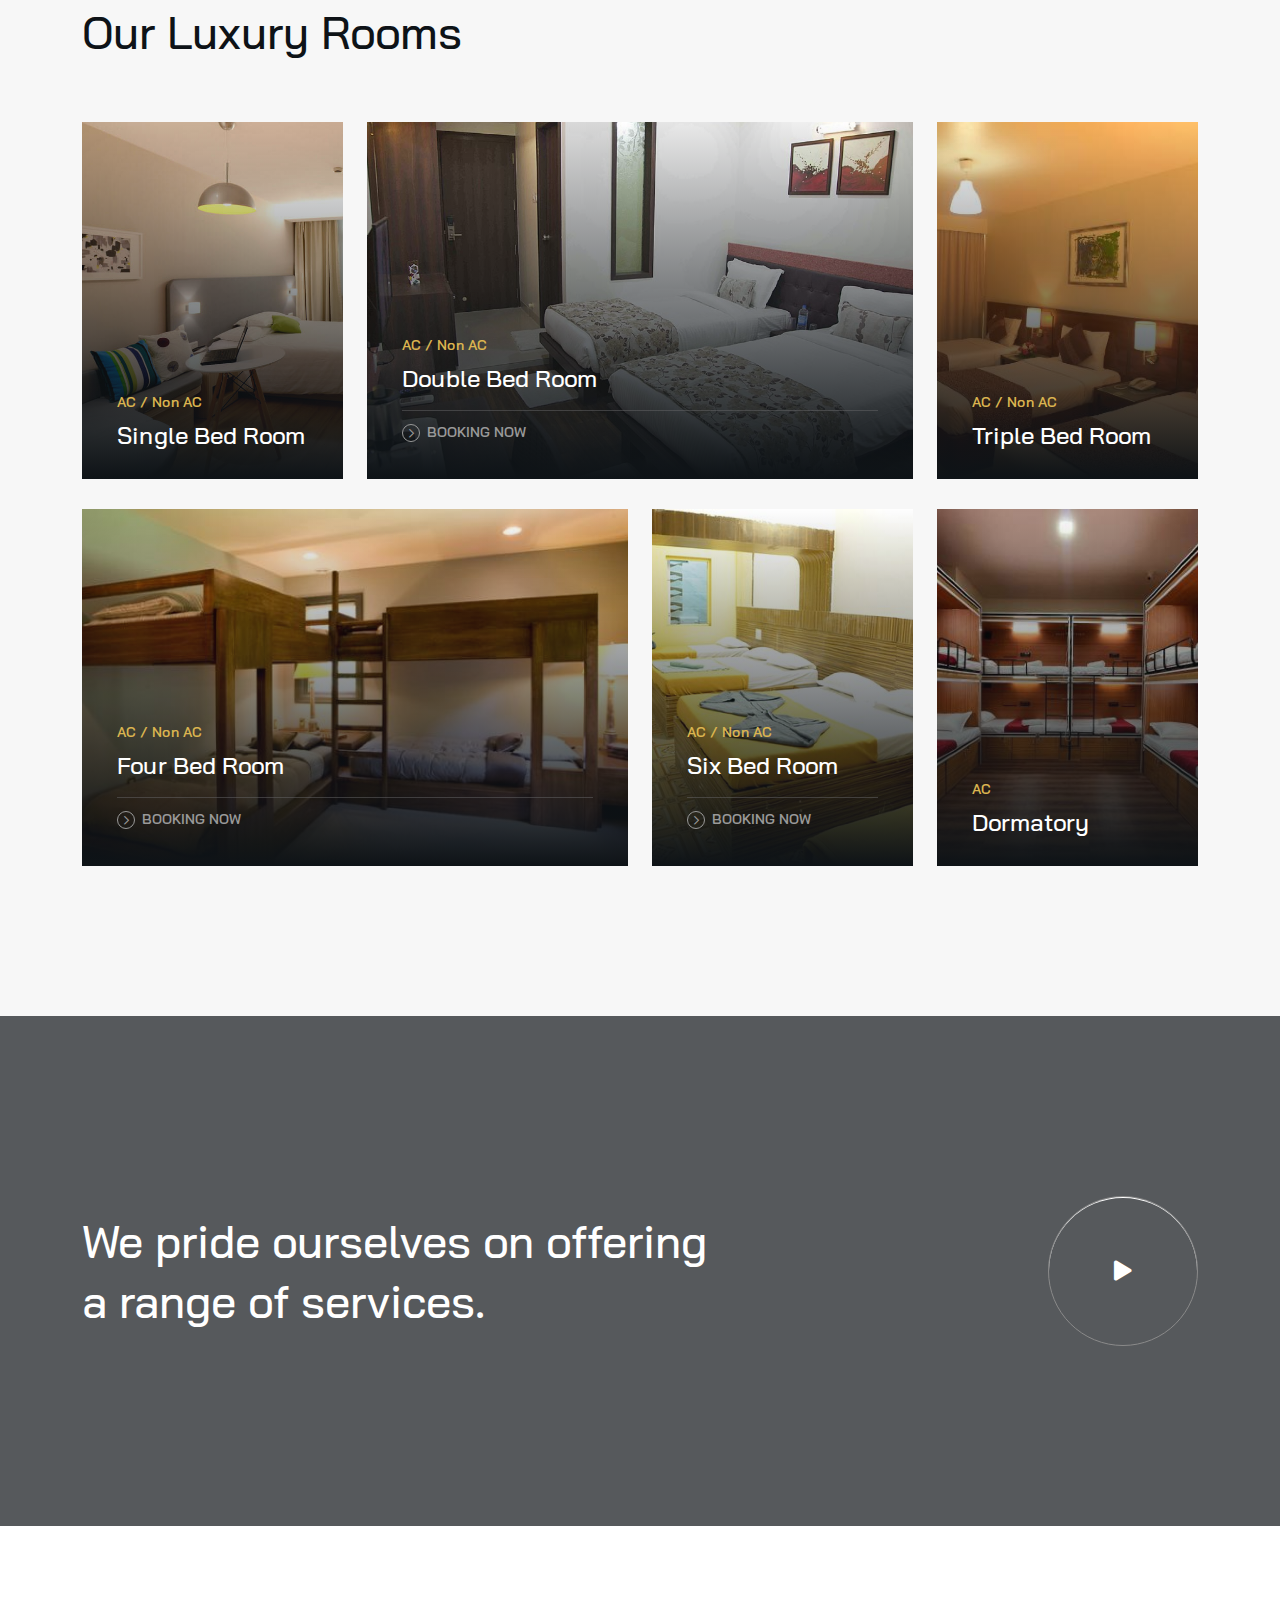
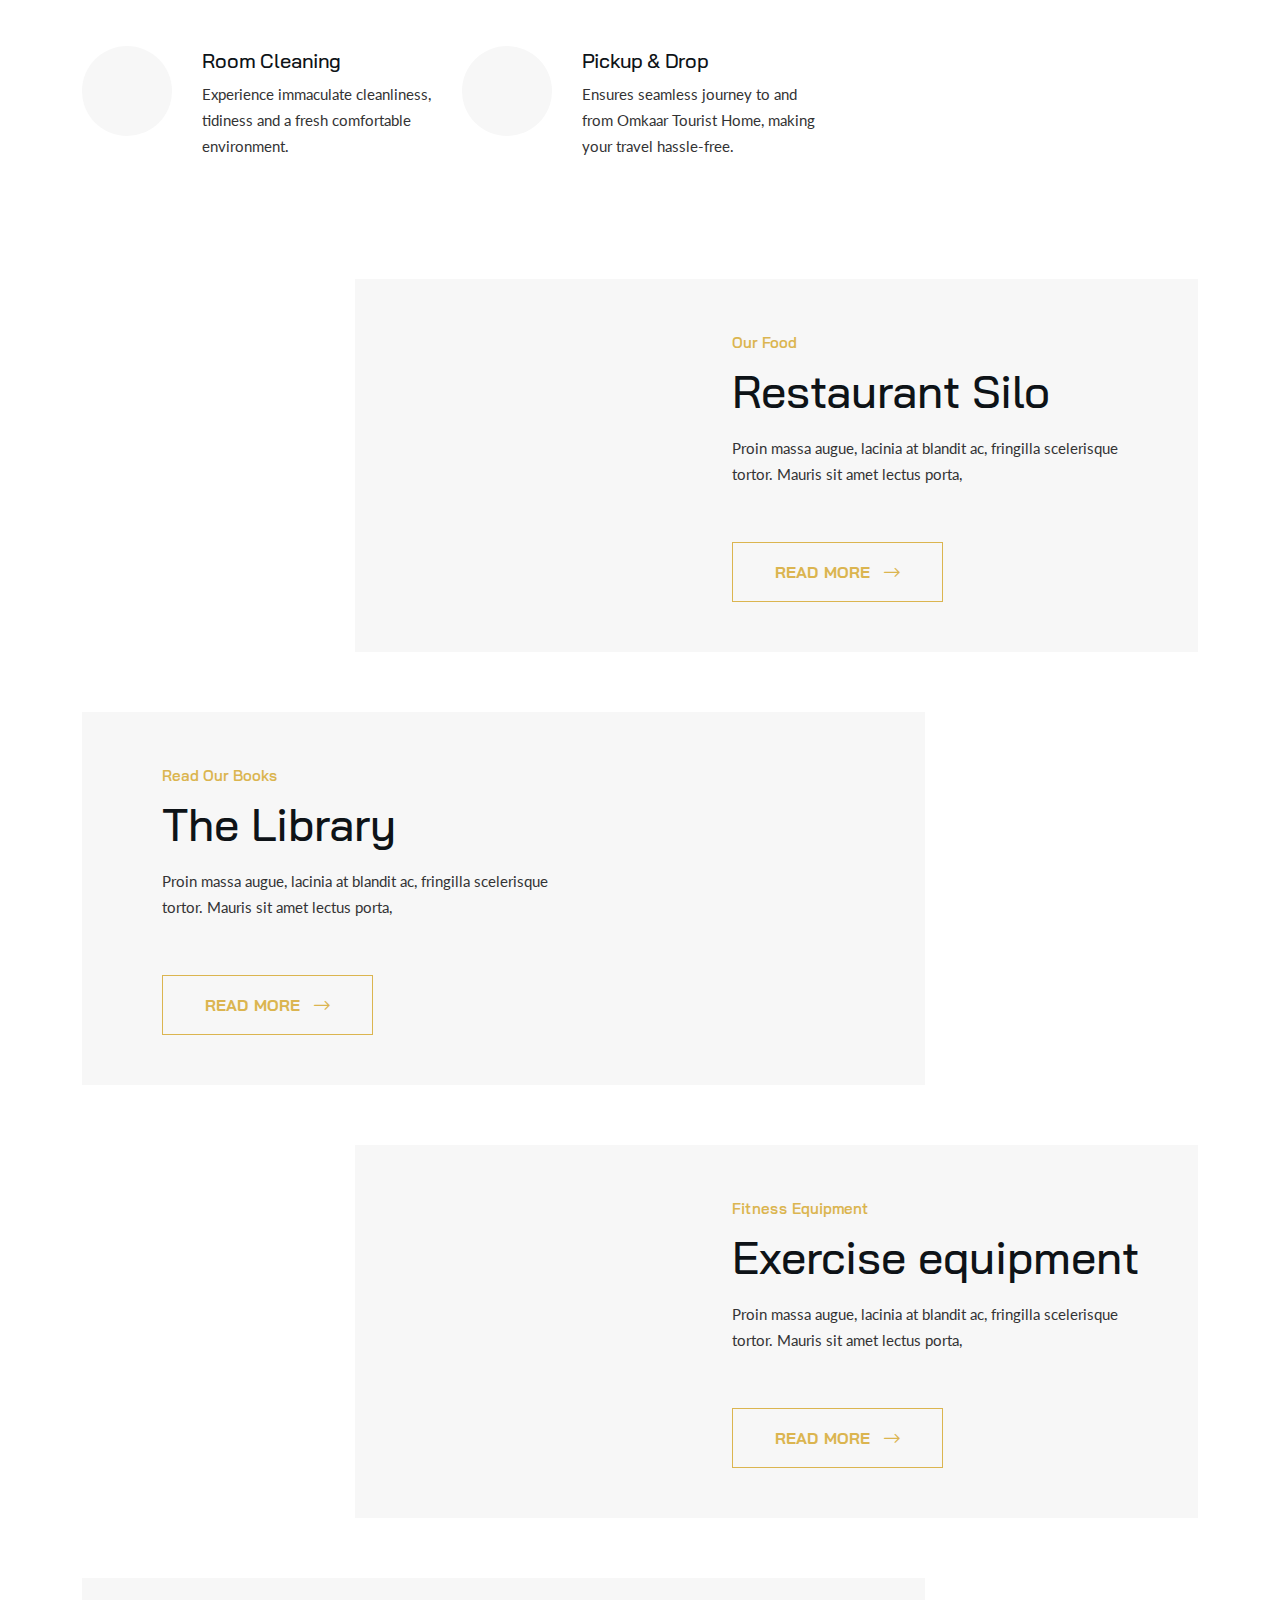
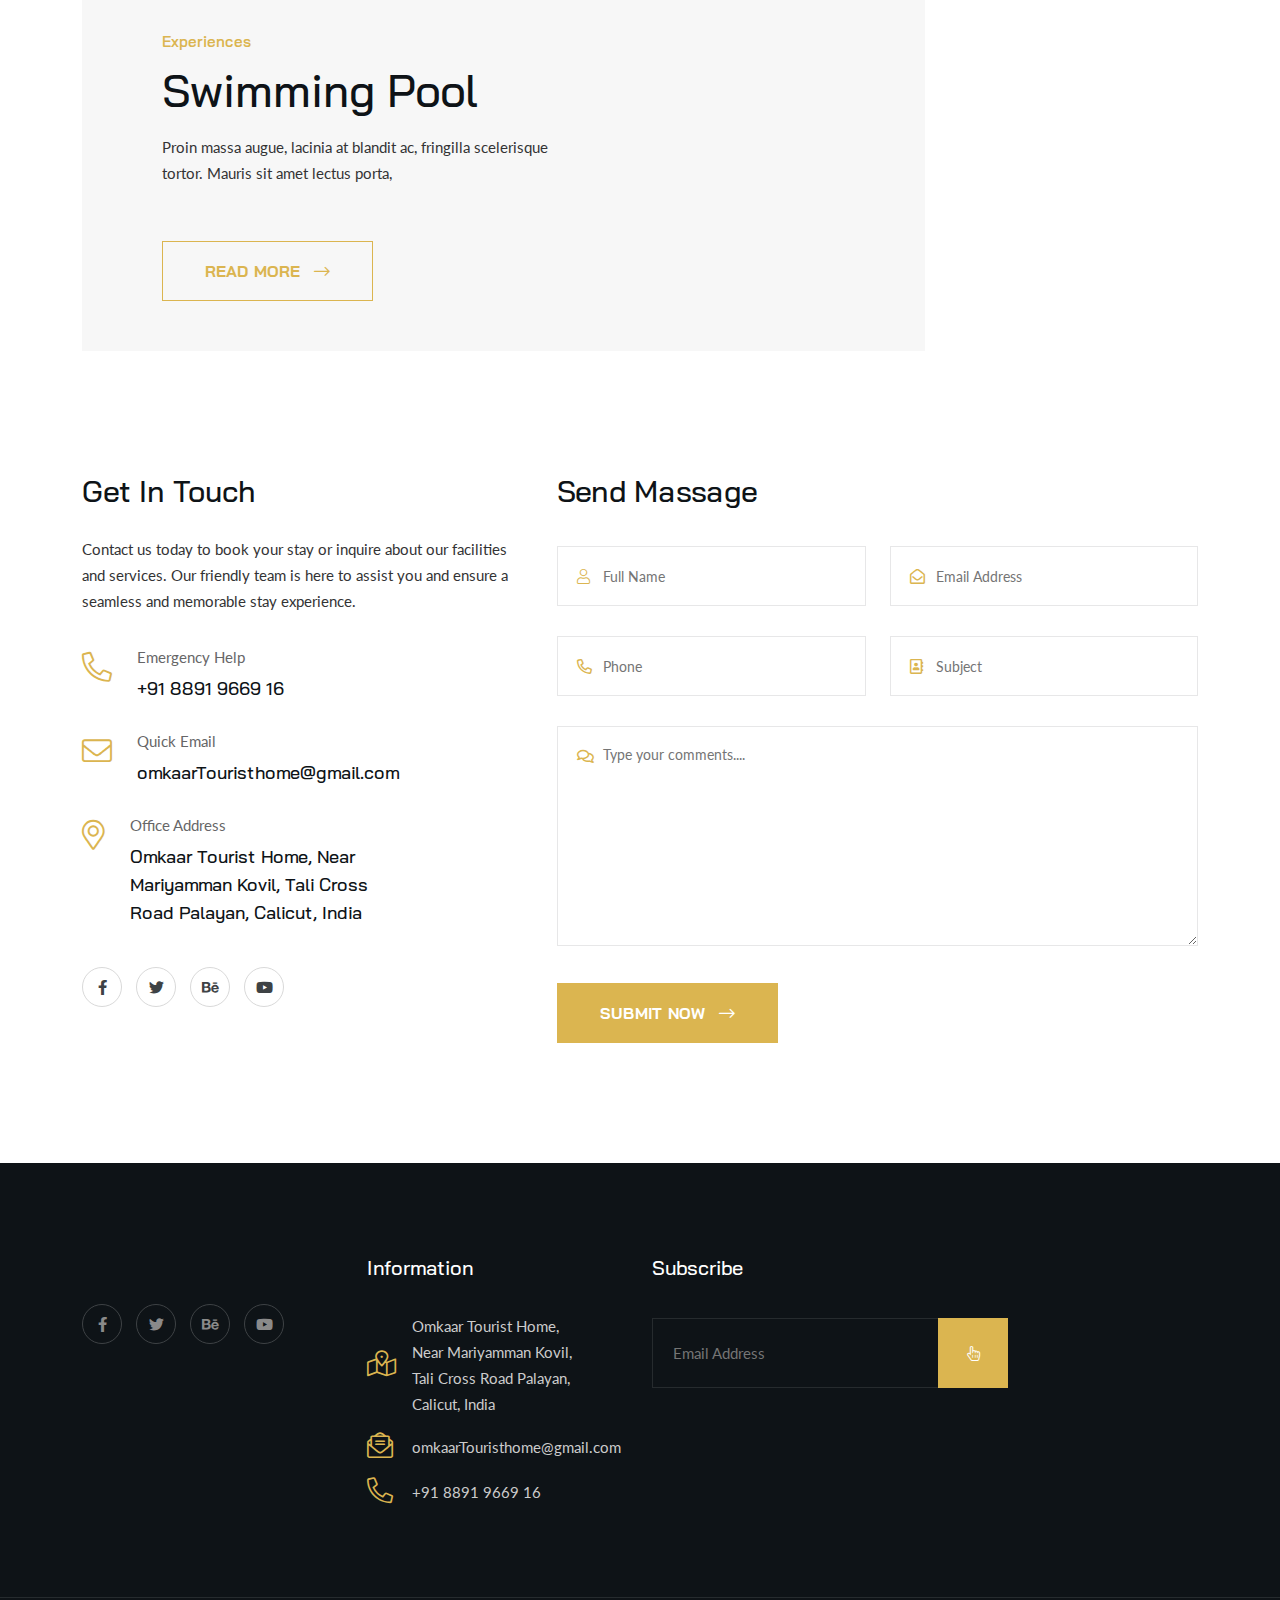
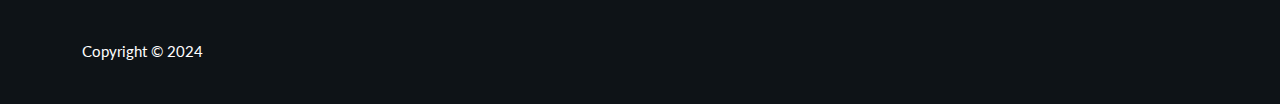
==== commit 0ef7eb94: "refactor content" ====
--- a/index.html
+++ b/index.html
@@ -154,13 +154,12 @@
           <div class="col-xl-5 col-lg-6 lg-mb-30">
             <div class="accommodations__area-title">
               <span class="subtitle__one">Accommodations</span>
-              <h2>Experience the Essence of Hospitality</h2>
+              <h2>City Breaks Redefined</h2>
               <p>
-                At Omkaar Tourist Home, we take pride in providing a unique and
-                memorable stay for our guests. Our team is dedicated to ensuring
-                your comfort and satisfaction throughout your visit. From cozy
-                rooms to personalized service, we aim to make your stay truly
-                special.
+                Your urban adventure starts here. Our brand new tourist home
+                offers a stylish and comfortable retreat in the heart of the
+                city. Explore vibrant neighborhoods, world-class attractions,
+                and unwind in our thoughtfully designed rooms.
               </p>
             </div>
           </div>
@@ -355,29 +354,13 @@
               <div class="services__area-item-content">
                 <h5><a href="#">Room Cleaning</a></h5>
                 <p>
-                  Proin massa augue, lacinia at blandit ac, fringilla
-                  scelerisque tortor
+                  Experience immaculate cleanliness, tidiness and a fresh
+                  comfortable environment.
                 </p>
               </div>
             </div>
           </div>
-          <div class="col-xl-4 col-lg-4 col-md-6 col-sm-6 sm-mb-30">
-            <div class="services__area-item">
-              <div class="services__area-item-icon">
-                <img
-                  src="https://html.themeori.net/hostily/assets/img/icon/wifi.png"
-                  alt=""
-                />
-              </div>
-              <div class="services__area-item-content">
-                <h5><a href="#">Room Wifi</a></h5>
-                <p>
-                  Proin massa augue, lacinia at blandit ac, fringilla
-                  scelerisque tortor
-                </p>
-              </div>
-            </div>
-          </div>
+
           <div class="col-xl-4 col-lg-4 col-md-6 col-sm-6">
             <div class="services__area-item">
               <div class="services__area-item-icon">
@@ -389,8 +372,8 @@
               <div class="services__area-item-content">
                 <h5><a href="#">Pickup & Drop</a></h5>
                 <p>
-                  Proin massa augue, lacinia at blandit ac, fringilla
-                  scelerisque tortor
+                  Ensures seamless journey to and from Omkaar Tourist Home,
+                  making your travel hassle-free.
                 </p>
               </div>
             </div>
@@ -518,8 +501,9 @@
             <div class="contact__area-title">
               <h3 class="mb-25">Get In Touch</h3>
               <p>
-                Phasellus nisi sapien, rutrum placerat sapien eu, rhoncus tempus
-                felis. Nulla non pulvinar enim, vel viverra nunc
+                Contact us today to book your stay or inquire about our
+                facilities and services. Our friendly team is here to assist you
+                and ensure a seamless and memorable stay experience.
               </p>
             </div>
             <div class="contact__area-info">
@@ -672,10 +656,6 @@
                   /></a>
                 </div>
 
-                <p>
-                  Phasellus nisi sapien, rutrum placerat sapien eu, rhoncus
-                  tempus
-                </p>
                 <div class="footer__area-widget-about-social">
                   <ul>
                     <li>
@@ -737,31 +717,7 @@
               </div>
             </div>
           </div>
-          <!-- <div class="col-xl-2 col-lg-2 col-md-5 col-sm-4 sm-mb-30">
-            <div class="footer__area-widget">
-              <h5>Pages Links</h5>
-              <div class="footer__area-widget-menu">
-                <ul>
-                  <li>
-                    <a
-                      ><i class="fal fa-angle-double-right"></i>Room Cleaning</a
-                    >
-                  </li>
-                  <li>
-                    <a><i class="fal fa-angle-double-right"></i>Car Parking</a>
-                  </li>
-                  <li>
-                    <a
-                      ><i class="fal fa-angle-double-right"></i>Swimming pool</a
-                    >
-                  </li>
-                  <li>
-                    <a><i class="fal fa-angle-double-right"></i>Fitness Gym</a>
-                  </li>
-                </ul>
-              </div>
-            </div>
-          </div> -->
+
           <div class="col-xl-4 col-lg-4 col-md-7 col-sm-8">
             <div class="footer__area-widget">
               <h5>Subscribe</h5>
@@ -794,15 +750,6 @@
                   >
                   Website by <a href="index.html">Hostily</a> -->
                 </p>
-              </div>
-            </div>
-            <div class="col-xl-6 col-lg-6 col-md-5">
-              <div class="copyright__area-right t-right md-t-center">
-                <ul>
-                  <li><a href="#">FAQ</a></li>
-                  <li><a href="#">Terms of Use</a></li>
-                  <li><a href="#">Privacy Policy</a></li>
-                </ul>
               </div>
             </div>
           </div>
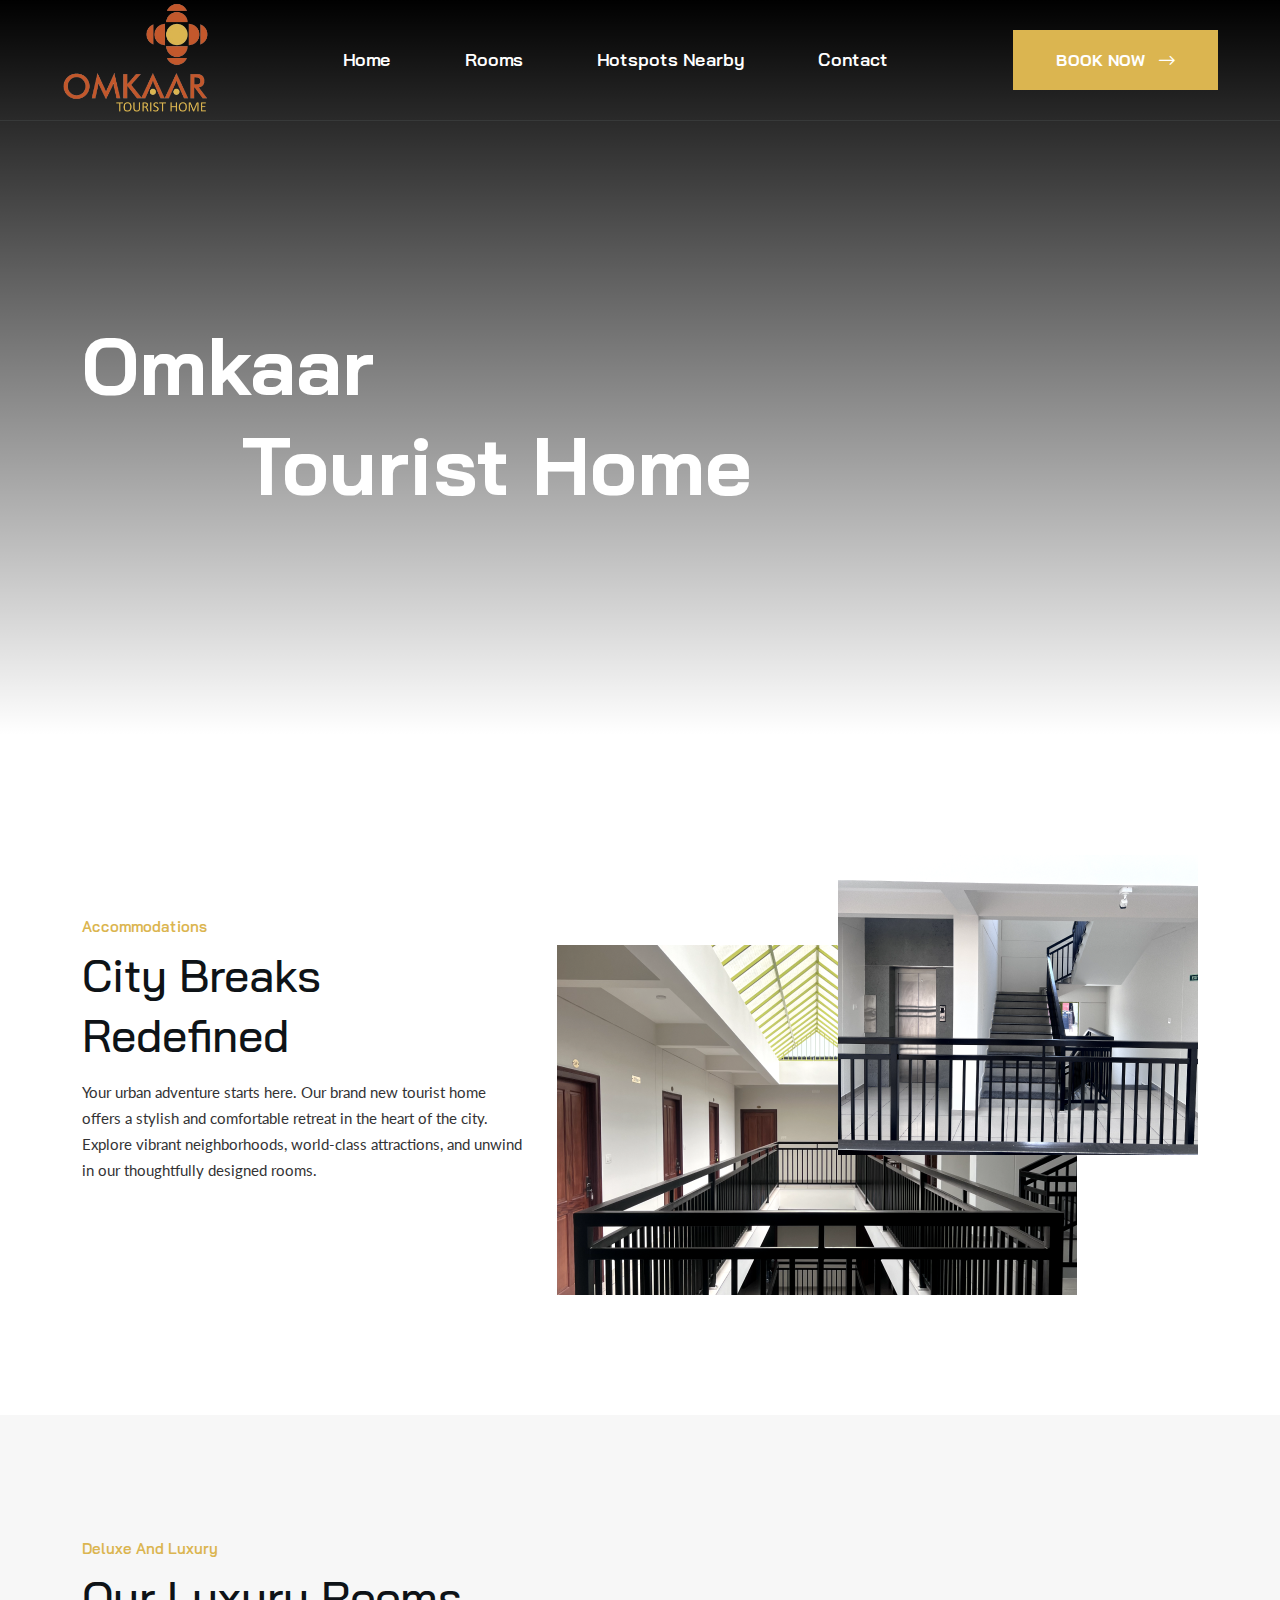
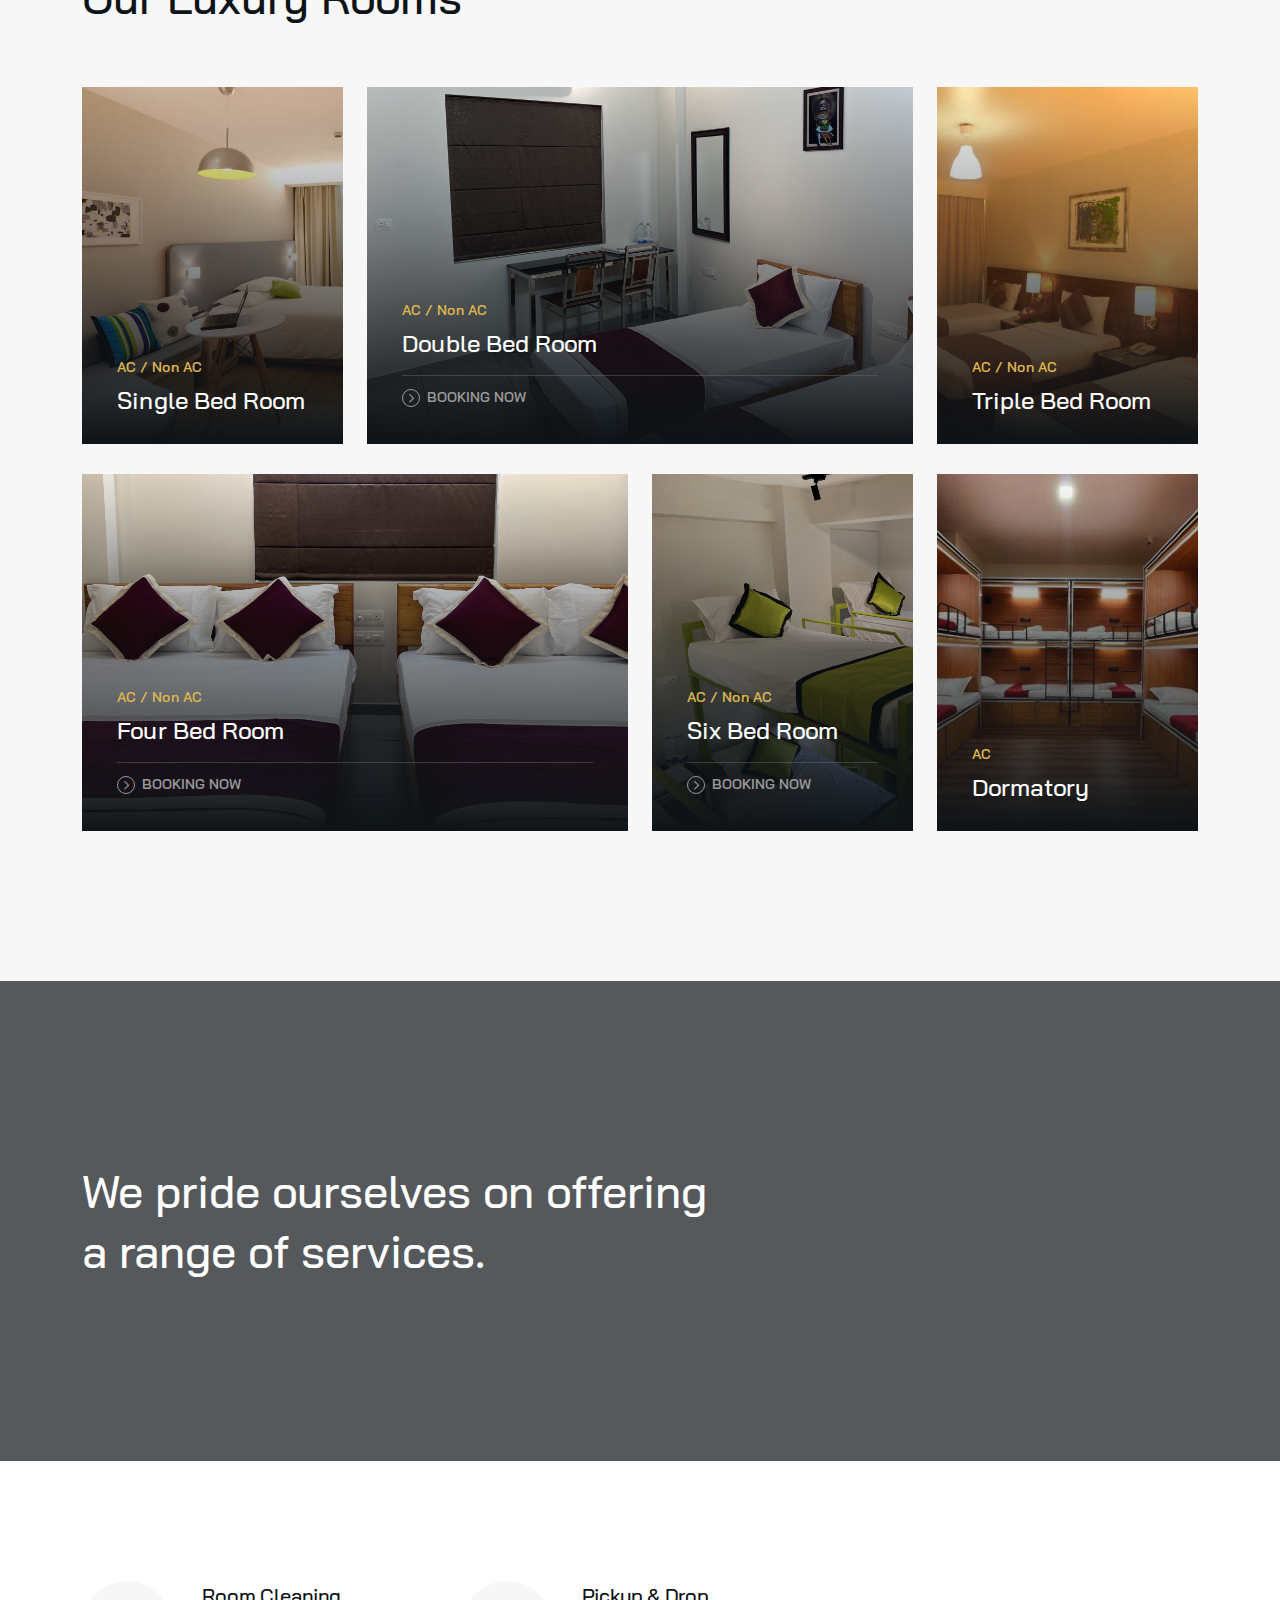
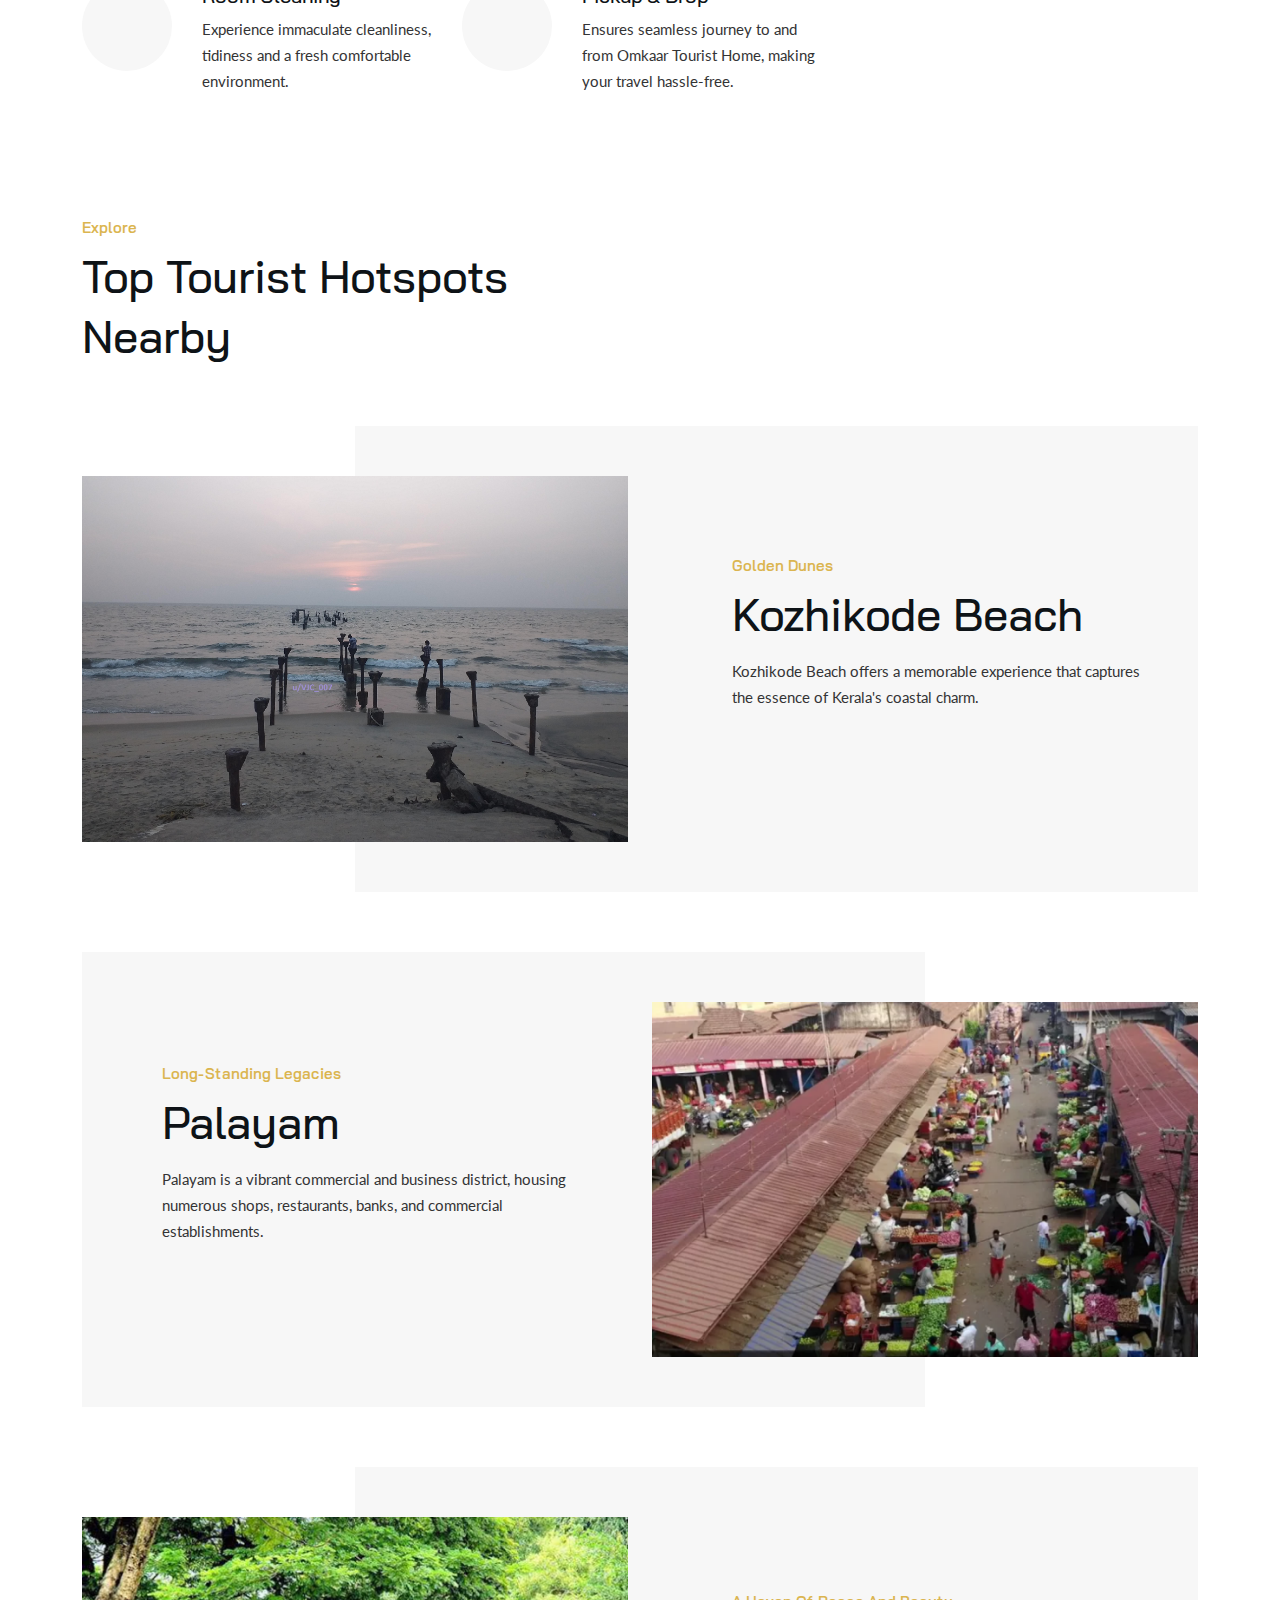
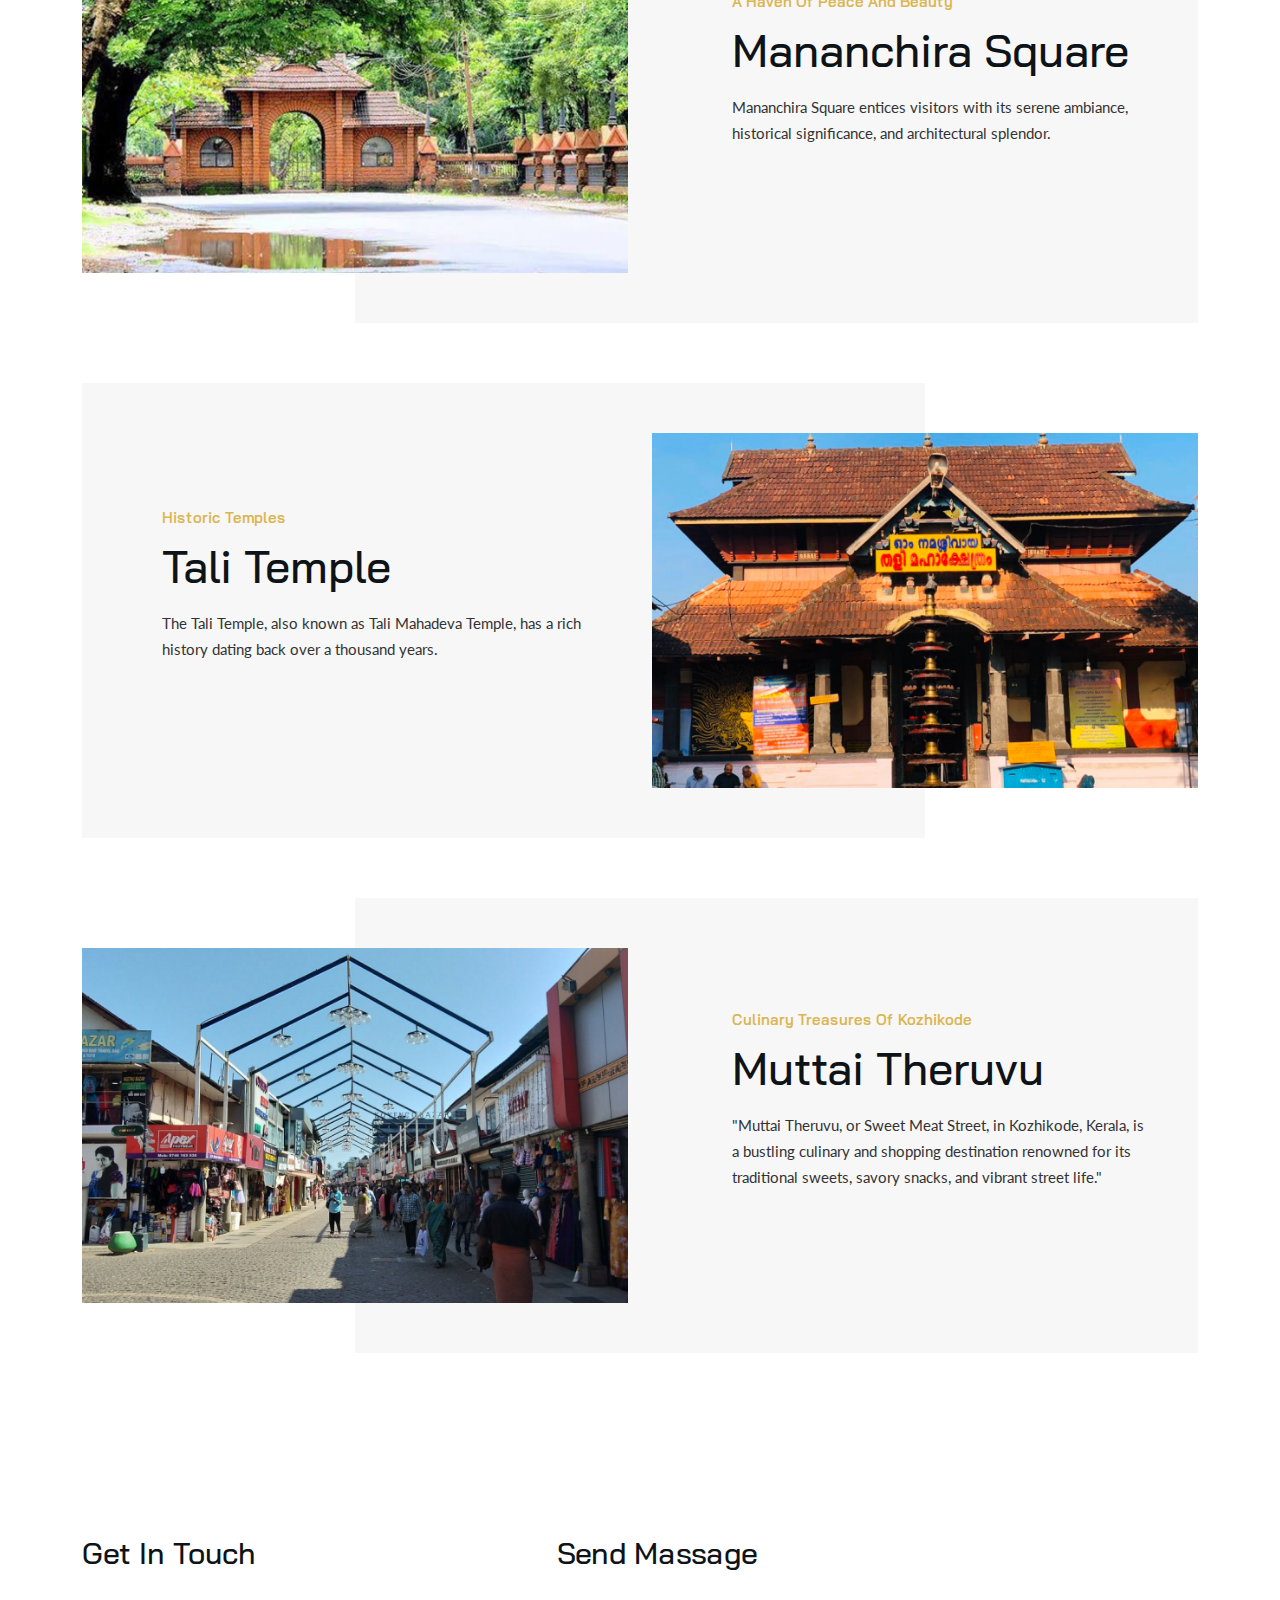
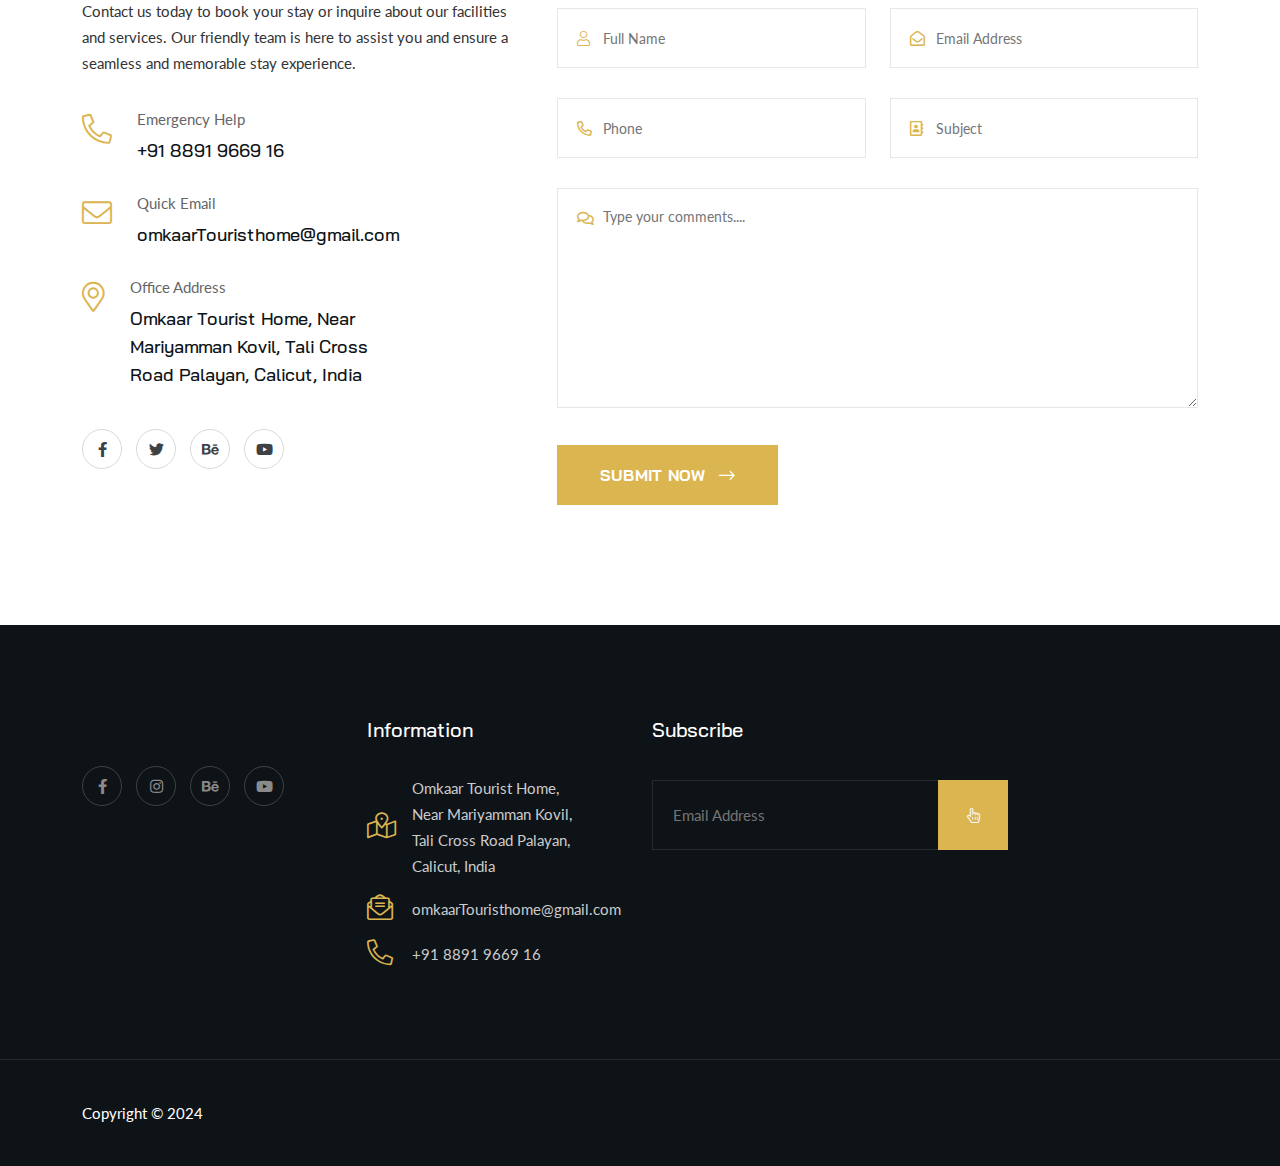
==== commit b9935a77: "added hotspots and rooms change" ====
--- a/index.html
+++ b/index.html
@@ -77,7 +77,7 @@
                     <a href="#rooms">Rooms</a>
                   </li>
                   <li>
-                    <a href="#">Blog</a>
+                    <a href="#hotspots">Hotspots Nearby</a>
                   </li>
                   <li><a href="#contact">Contact</a></li>
                 </ul>
@@ -105,15 +105,6 @@
           <div class="col-xl-12">
             <div class="banner__area-title">
               <h1>Omkaar<span>Tourist Home</span></h1>
-              <div class="banner__area-title-video">
-                <div class="video__play">
-                  <a
-                    class="video-popup"
-                    href="https://www.youtube.com/watch?v=0WC-tD-njcA"
-                    ><i class="fas fa-play"></i
-                  ></a>
-                </div>
-              </div>
             </div>
           </div>
         </div>
@@ -324,17 +315,6 @@
               <h2>We pride ourselves on offering a range of services.</h2>
             </div>
           </div>
-          <div class="col-xxl-6 col-xl-5 col-lg-4">
-            <div class="video__area-right">
-              <div class="video__play">
-                <a
-                  class="video-popup"
-                  href="https://www.youtube.com/watch?v=0WC-tD-njdd"
-                  ><i class="fas fa-play"></i
-                ></a>
-              </div>
-            </div>
-          </div>
         </div>
       </div>
     </div>
@@ -383,14 +363,66 @@
     </div>
     <!-- Services Area End -->
     <!-- Feature Area Start -->
-    <div class="feature__area">
+    <div class="feature__area" id="hotspots">
       <div class="container">
+        <div class="row align-items-end mb-60">
+          <div class="col-xl-5">
+            <div class="deluxe__area-title">
+              <span class="subtitle__one">Explore</span>
+              <h2>Top Tourist Hotspots Nearby</h2>
+            </div>
+          </div>
+        </div>
+
+        <div class="row align-items-center bg-left mb-60">
+          <div class="col-xl-6 col-lg-6">
+            <div class="feature__area-image">
+              <img class="img__full" src="assets/nw/beach.jpg" alt="" />
+            </div>
+          </div>
+          <div class="col-xl-6 col-lg-6">
+            <div class="feature__area-left">
+              <div class="feature__area-left-title">
+                <span class="subtitle__one">Golden Dunes</span>
+                <h2>Kozhikode Beach</h2>
+                <p>
+                  Kozhikode Beach offers a memorable experience that captures
+                  the essence of Kerala's coastal charm.
+                </p>
+              </div>
+            </div>
+          </div>
+        </div>
+        <div class="row align-items-center bg-right mb-60">
+          <div class="col-xl-6 col-lg-6 order-last order-lg-first">
+            <div class="feature__area-left">
+              <div class="feature__area-left-title">
+                <span class="subtitle__one">Long-Standing Legacies</span>
+                <h2>Palayam</h2>
+                <p>
+                  Palayam is a vibrant commercial and business district, housing
+                  numerous shops, restaurants, banks, and commercial
+                  establishments.
+                </p>
+              </div>
+            </div>
+          </div>
+          <div class="col-xl-6 col-lg-6">
+            <div class="feature__area-image">
+              <img
+                class="img__full"
+                src="assets/nw/palayam-market.png"
+                alt=""
+              />
+            </div>
+          </div>
+        </div>
         <div class="row align-items-center bg-left mb-60">
           <div class="col-xl-6 col-lg-6">
             <div class="feature__area-image">
               <img
                 class="img__full"
-                src="https://html.themeori.net/hostily/assets/img/features/feature-1.jpg"
+                src="assets/nw/mananchira-square.png"
                 alt=""
               />
             </div>
@@ -398,15 +430,12 @@
           <div class="col-xl-6 col-lg-6">
             <div class="feature__area-left">
               <div class="feature__area-left-title">
-                <span class="subtitle__one">Our Food</span>
-                <h2>Restaurant Silo</h2>
+                <span class="subtitle__one">A Haven of Peace and Beauty</span>
+                <h2>Mananchira Square</h2>
                 <p>
-                  Proin massa augue, lacinia at blandit ac, fringilla
-                  scelerisque tortor. Mauris sit amet lectus porta,
+                  Mananchira Square entices visitors with its serene ambiance,
+                  historical significance, and architectural splendor.
                 </p>
-                <a class="theme-border-btn" href=""
-                  >Read More<i class="fal fa-long-arrow-right"></i
-                ></a>
               </div>
             </div>
           </div>
@@ -415,77 +444,42 @@
           <div class="col-xl-6 col-lg-6 order-last order-lg-first">
             <div class="feature__area-left">
               <div class="feature__area-left-title">
-                <span class="subtitle__one">Read Our Books</span>
-                <h2>The Library</h2>
+                <span class="subtitle__one">Historic Temples</span>
+                <h2>Tali Temple</h2>
                 <p>
-                  Proin massa augue, lacinia at blandit ac, fringilla
-                  scelerisque tortor. Mauris sit amet lectus porta,
+                  The Tali Temple, also known as Tali Mahadeva Temple, has a
+                  rich history dating back over a thousand years.
                 </p>
-                <a class="theme-border-btn" href=""
-                  >Read More<i class="fal fa-long-arrow-right"></i
-                ></a>
               </div>
             </div>
           </div>
           <div class="col-xl-6 col-lg-6">
             <div class="feature__area-image">
-              <img
-                class="img__full"
-                src="https://html.themeori.net/hostily/assets/img/features/feature-2.jpg"
-                alt=""
-              />
-            </div>
-          </div>
-        </div>
+              <img class="img__full" src="assets/nw/tali-temple.png" alt="" />
+            </div>
+          </div>
+        </div>
+
         <div class="row align-items-center bg-left mb-60">
           <div class="col-xl-6 col-lg-6">
             <div class="feature__area-image">
-              <img
-                class="img__full"
-                src="https://html.themeori.net/hostily/assets/img/features/feature-3.jpg"
-                alt=""
-              />
+              <img class="img__full" src="assets/nw/mutai-thruv.png" alt="" />
             </div>
           </div>
           <div class="col-xl-6 col-lg-6">
             <div class="feature__area-left">
               <div class="feature__area-left-title">
-                <span class="subtitle__one">Fitness Equipment</span>
-                <h2>Exercise equipment</h2>
+                <span class="subtitle__one"
+                  >Culinary Treasures of Kozhikode</span
+                >
+                <h2>Muttai Theruvu</h2>
                 <p>
-                  Proin massa augue, lacinia at blandit ac, fringilla
-                  scelerisque tortor. Mauris sit amet lectus porta,
+                  "Muttai Theruvu, or Sweet Meat Street, in Kozhikode, Kerala,
+                  is a bustling culinary and shopping destination renowned for
+                  its traditional sweets, savory snacks, and vibrant street
+                  life."
                 </p>
-                <a class="theme-border-btn" href=""
-                  >Read More<i class="fal fa-long-arrow-right"></i
-                ></a>
-              </div>
-            </div>
-          </div>
-        </div>
-        <div class="row align-items-center bg-right">
-          <div class="col-xl-6 col-lg-6 order-last order-lg-first">
-            <div class="feature__area-left">
-              <div class="feature__area-left-title">
-                <span class="subtitle__one">Experiences</span>
-                <h2>Swimming Pool</h2>
-                <p>
-                  Proin massa augue, lacinia at blandit ac, fringilla
-                  scelerisque tortor. Mauris sit amet lectus porta,
-                </p>
-                <a class="theme-border-btn" href=""
-                  >Read More<i class="fal fa-long-arrow-right"></i
-                ></a>
-              </div>
-            </div>
-          </div>
-          <div class="col-xl-6 col-lg-6">
-            <div class="feature__area-image">
-              <img
-                class="img__full"
-                src="https://html.themeori.net/hostily/assets/img/features/feature-4.jpg"
-                alt=""
-              />
+              </div>
             </div>
           </div>
         </div>
@@ -662,7 +656,7 @@
                       <a href="#"><i class="fab fa-facebook-f"></i></a>
                     </li>
                     <li>
-                      <a href="#"><i class="fab fa-twitter"></i></a>
+                      <a href="#"><i class="fab fa-instagram"></i></a>
                     </li>
                     <li>
                       <a href="#"><i class="fab fa-behance"></i></a>
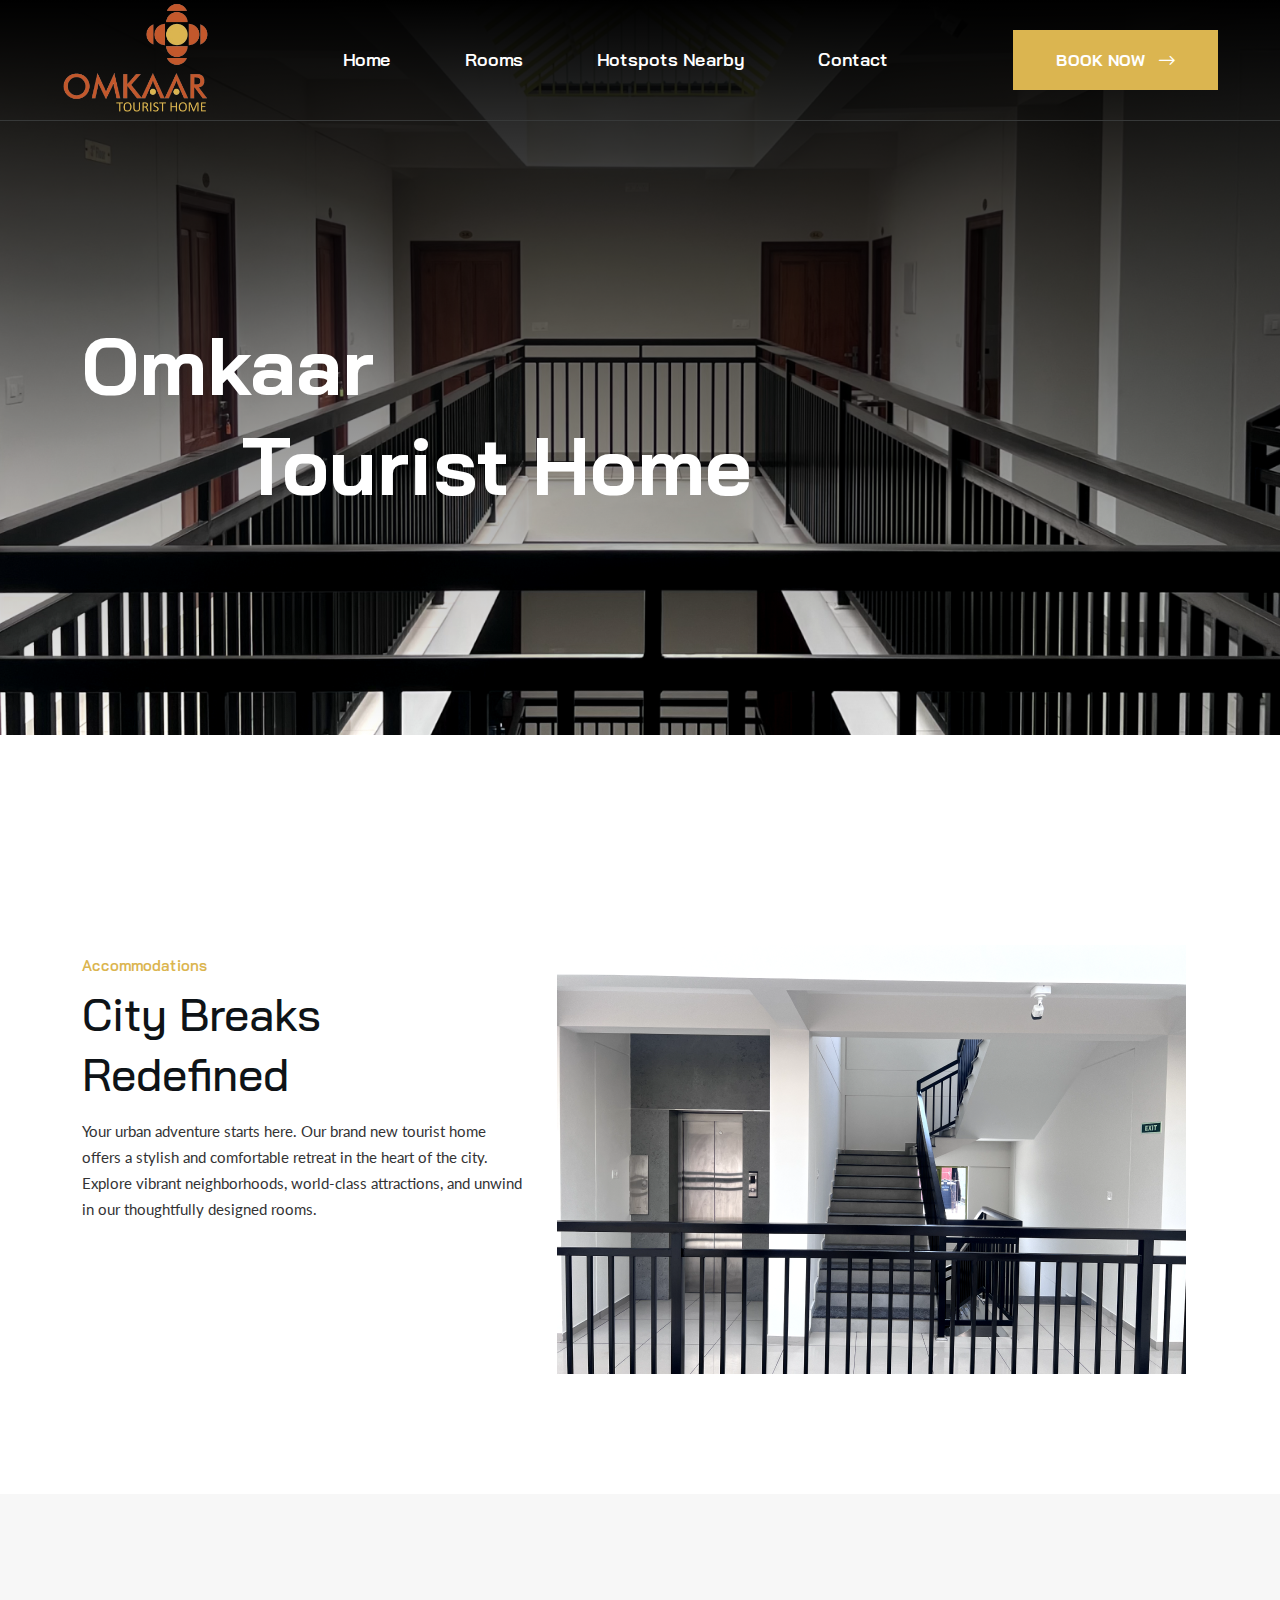
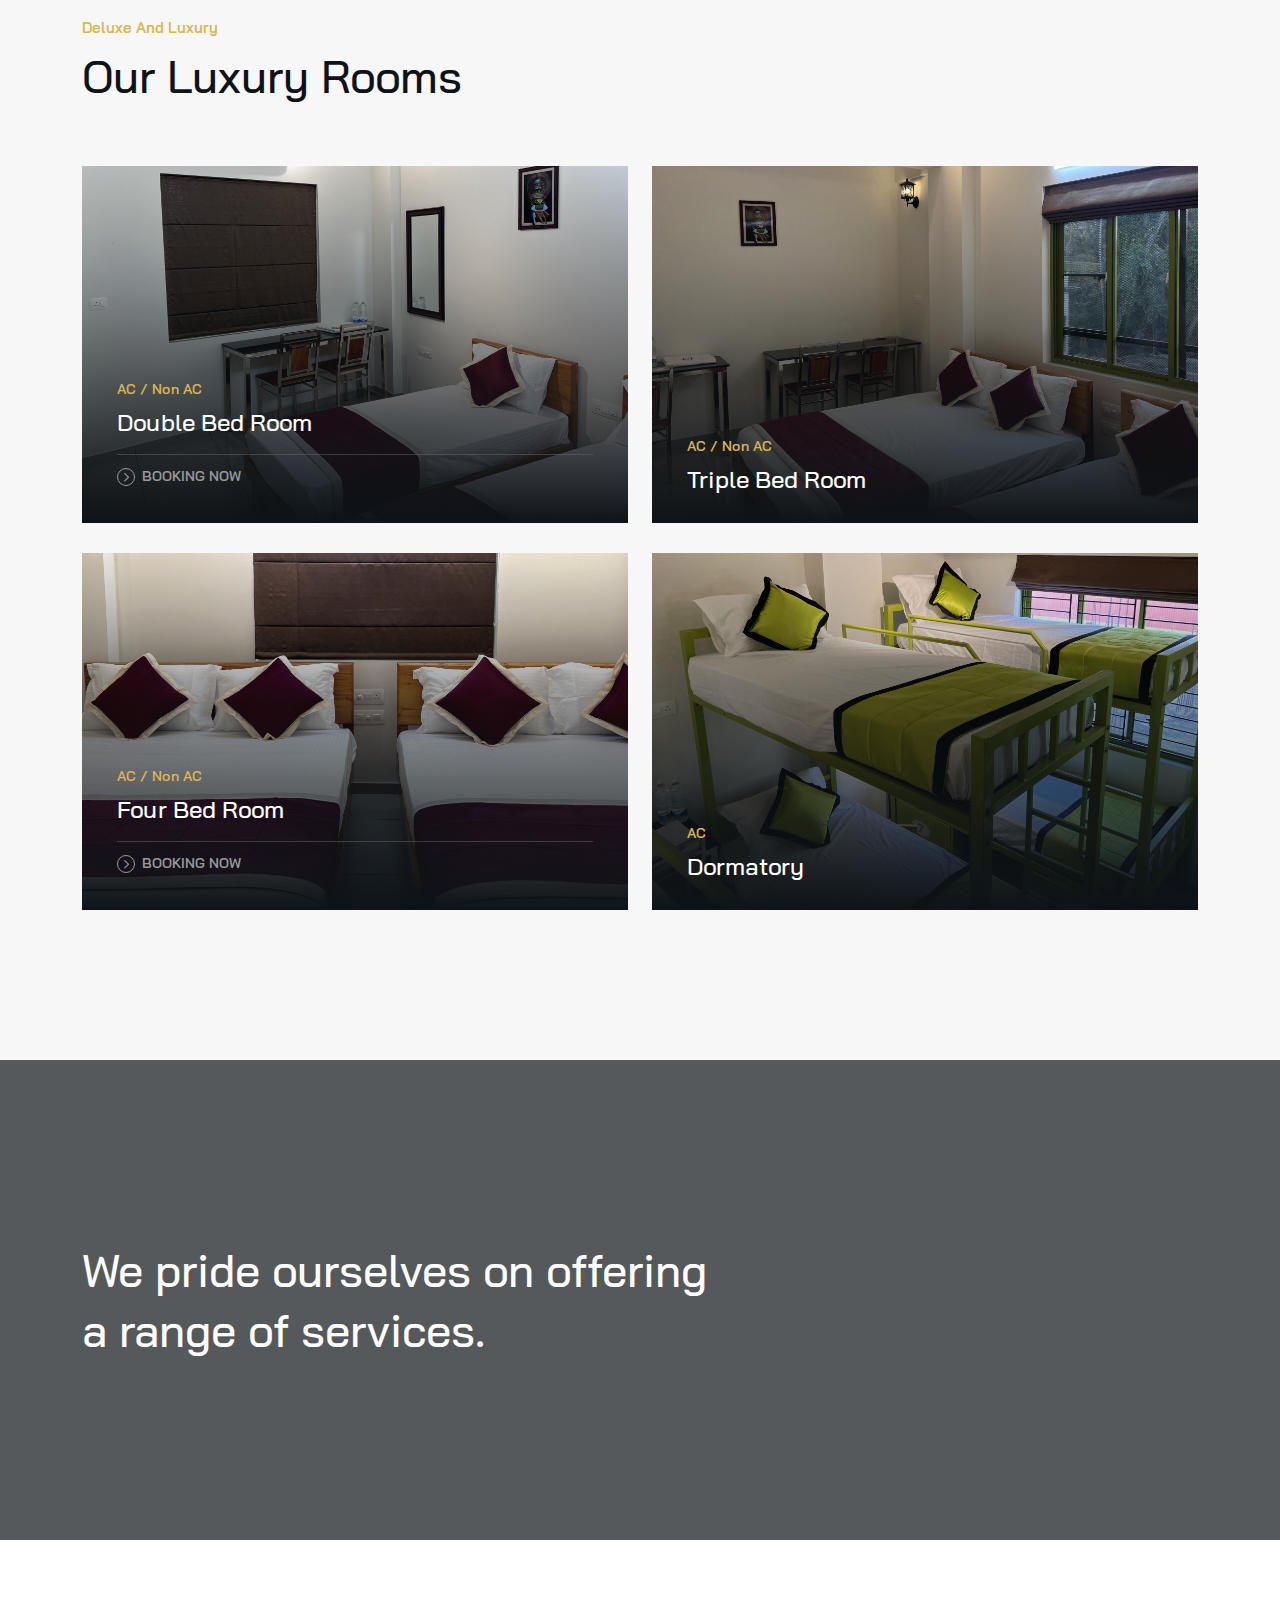
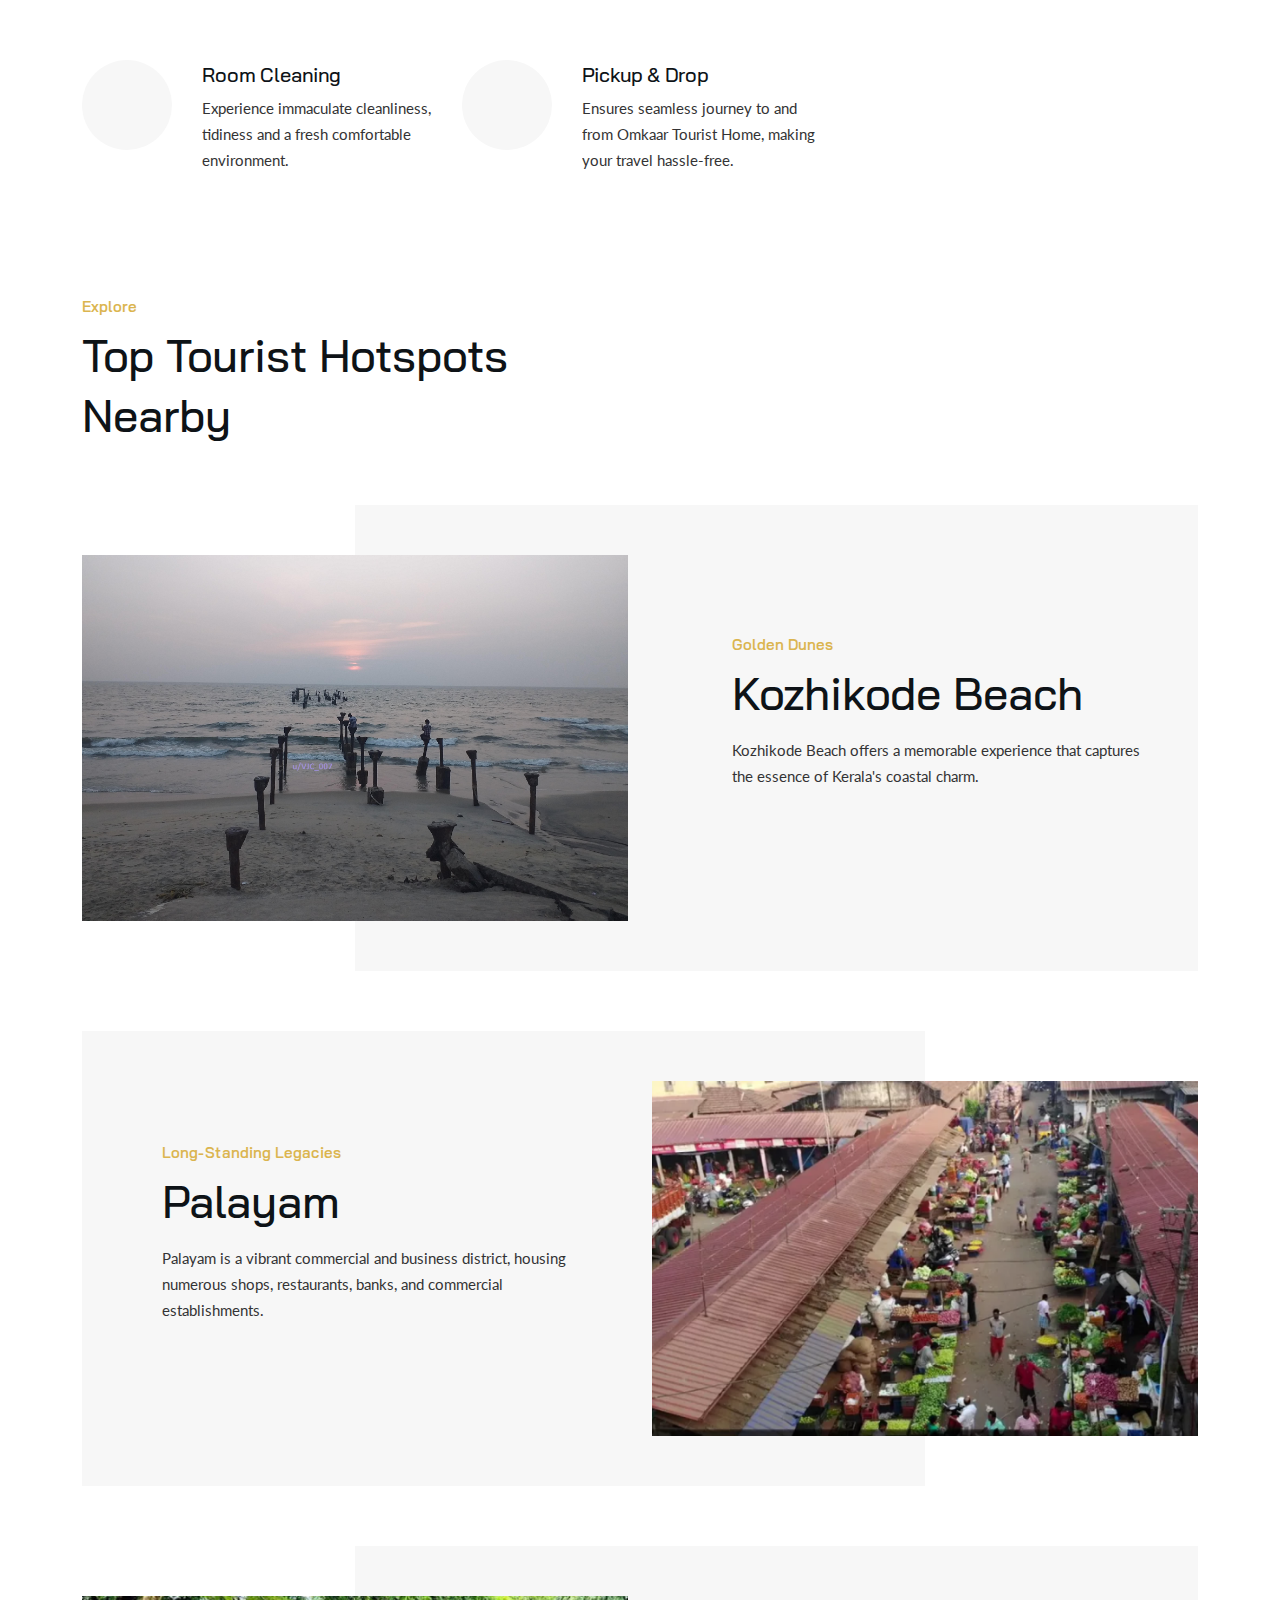
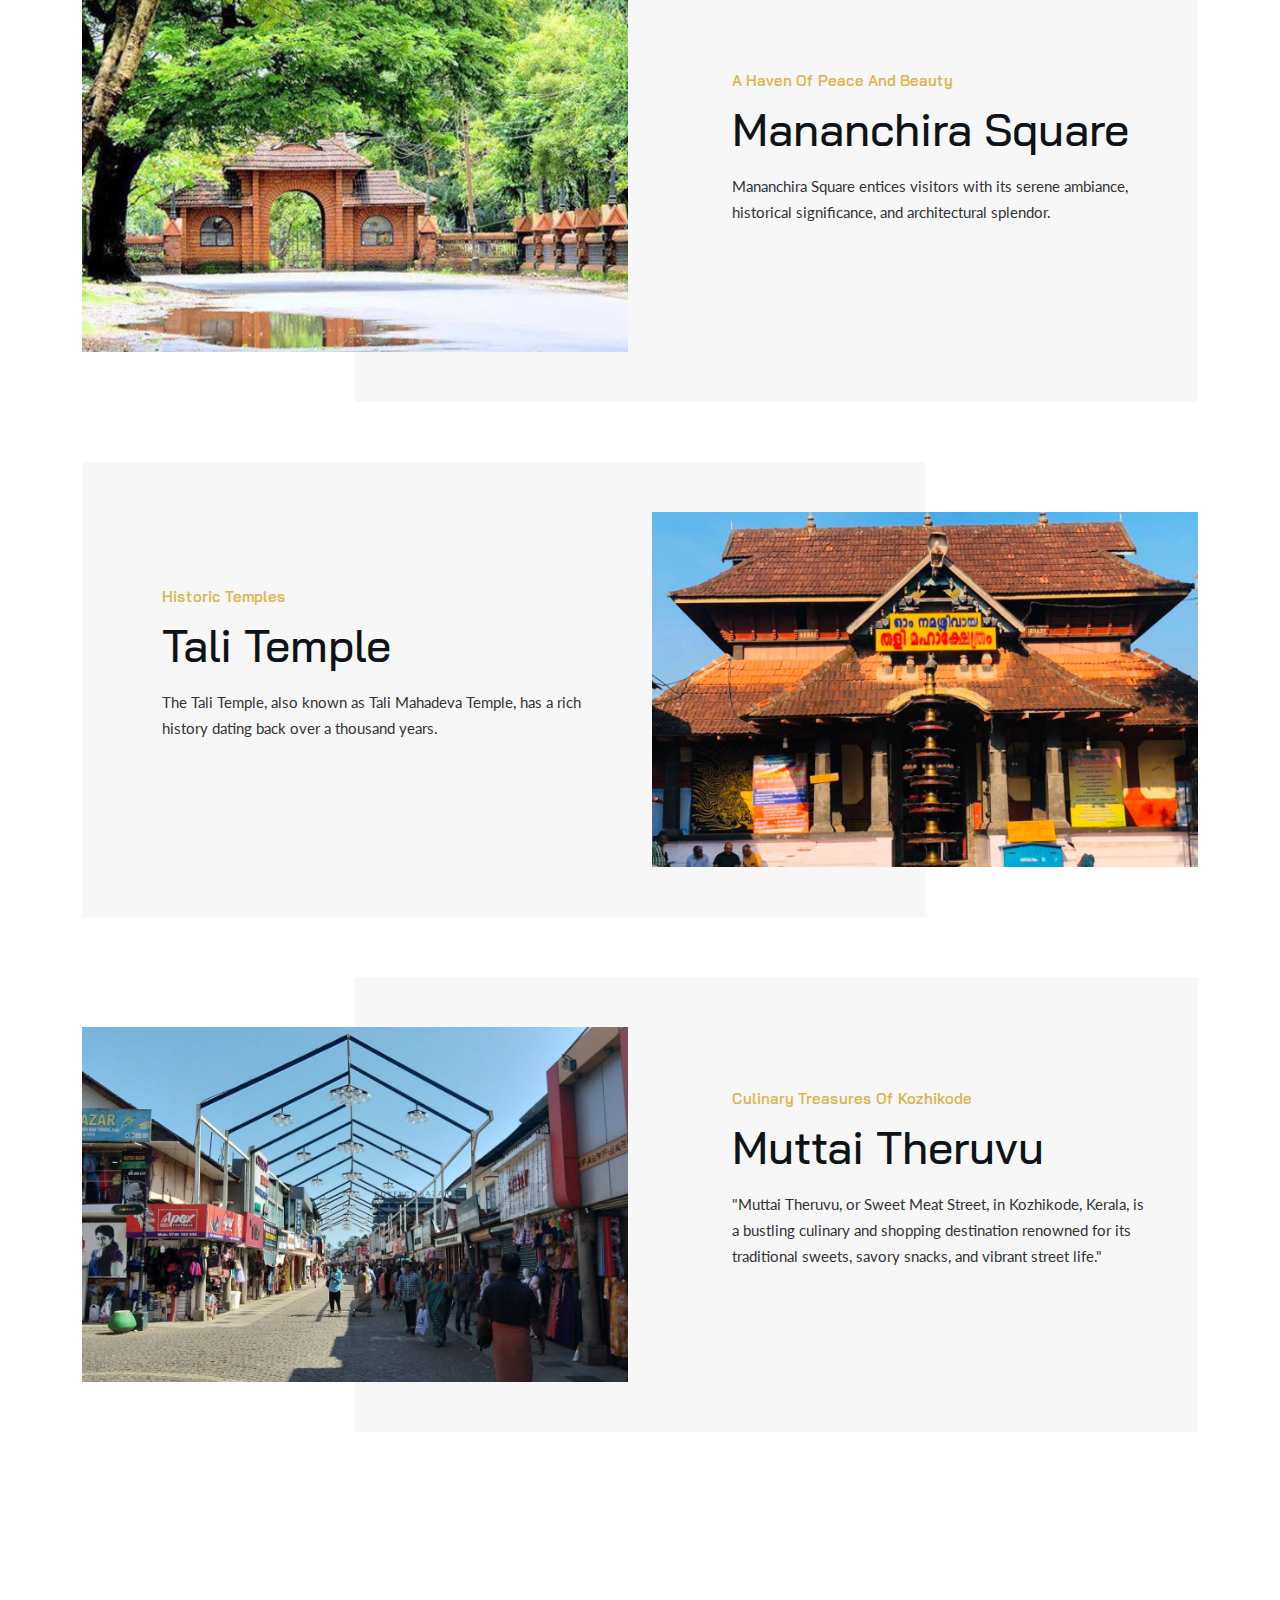
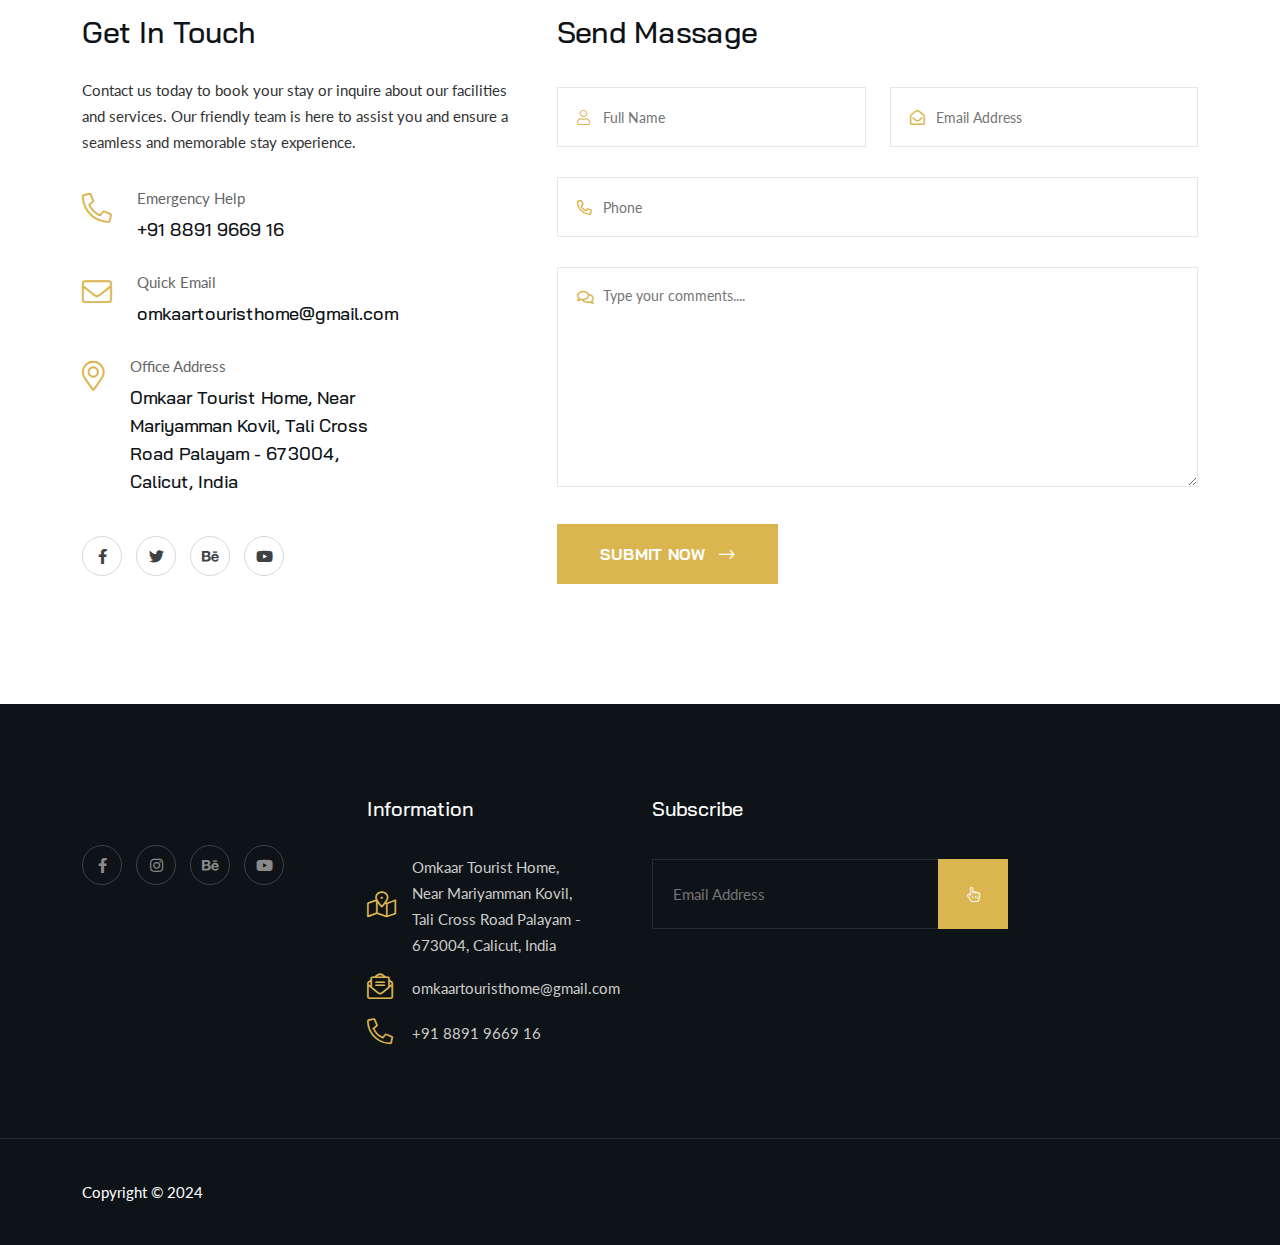
==== commit d7cae345: "new changes done" ====
--- a/index.html
+++ b/index.html
@@ -96,10 +96,7 @@
     </div>
     <!-- Header Area End -->
     <!-- Banner Area Start -->
-    <div
-      class="banner__area"
-      data-background="https://html.themeori.net/hostily/assets/img/banner-1.jpg"
-    >
+    <div class="banner__area" data-background="assets/nw/banner.png">
       <div class="container">
         <div class="row">
           <div class="col-xl-12">
@@ -108,33 +105,6 @@
             </div>
           </div>
         </div>
-        <!-- <div class="row">
-          <form action="#">
-            <div class="check__area">
-              <div class="check__area-item">
-                <p>Check In<input id="date" type="date" /></p>
-              </div>
-              <div class="check__area-item">
-                <p>Check Out<input id="date2" type="date" /></p>
-              </div>
-              <div class="check__area-item">
-                <div class="check__area-item-room">
-                  <p>Room</p>
-                  <select name="select">
-                    <option value="1">1 Room</option>
-                    <option value="2">2 Room</option>
-                    <option value="3">3 Room</option>
-                    <option value="4">4 Room</option>
-                    <option value="5">5 Room</option>
-                  </select>
-                </div>
-              </div>
-              <div class="check__area-item button">
-                <button class="theme-btn" type="submit">Check Now</button>
-              </div>
-            </div>
-          </form>
-        </div> -->
       </div>
     </div>
     <!-- Banner Area End -->
@@ -157,10 +127,7 @@
           <div class="col-xl-7 col-lg-6">
             <div class="accommodations__area-right">
               <div class="accommodations__area-right-image">
-                <img src="assets/nw/8.png" alt="" />
-                <div class="accommodations__area-right-image-two">
-                  <img src="assets/nw/9.png" alt="" />
-                </div>
+                <img src="assets/nw/10.png" alt="" />
               </div>
             </div>
           </div>
@@ -178,46 +145,8 @@
               <h2>Our Luxury Rooms</h2>
             </div>
           </div>
-          <!-- <div class="col-xl-7">
-            <div class="deluxe__area-btn">
-              <ul>
-                <li class="active" data-filter="*">All Rooms</li>
-                <li data-filter=".luxury">Single Bed Rooms</li>
-
-                <li data-filter=".luxury">Double bed Rooms</li>
-
-                <li data-filter=".luxury">tri bed Rooms</li>
-
-               
-              </ul>
-
-              <ul style="margin-top: 16px">
-                <li data-filter=".luxury">four bed Rooms</li>
-
-                <li data-filter=".luxury">six bed Rooms</li>
-
-                <li data-filter=".luxury">dormatory</li>
-              </ul>
-            </div>
-          </div> -->
         </div>
         <div class="row deluxe__area-active">
-          <div class="col-xl-3 col-lg-4 mb-30 suite">
-            <div class="deluxe__area-item">
-              <div class="deluxe__area-item-image">
-                <img class="img__full" src="assets/nw/1.png" alt="" />
-              </div>
-              <div class="deluxe__area-item-content">
-                <h6>
-                  <span>AC / Non AC</span>
-                </h6>
-                <h4><a href="room-details.html">Single Bed Room</a></h4>
-                <a class="simple-btn" href="#contact"
-                  ><i class="far fa-chevron-right"></i>Booking Now</a
-                >
-              </div>
-            </div>
-          </div>
           <div class="col-xl-6 col-lg-8 mb-30 suite">
             <div class="deluxe__area-item deluxe__area-item-hover">
               <div class="deluxe__area-item-image">
@@ -234,7 +163,7 @@
               </div>
             </div>
           </div>
-          <div class="col-xl-3 col-lg-4 mb-30 family">
+          <div class="col-xl-6 col-lg-8 mb-30 family">
             <div class="deluxe__area-item">
               <div class="deluxe__area-item-image">
                 <img class="img__full" src="assets/nw/3.png" alt="" />
@@ -267,23 +196,8 @@
               </div>
             </div>
           </div>
-          <div class="col-xl-3 col-lg-4 mb-30 suite">
-            <div class="deluxe__area-item deluxe__area-item-hover">
-              <div class="deluxe__area-item-image">
-                <img class="img__full" src="assets/nw/6.png" alt="" />
-              </div>
-              <div class="deluxe__area-item-content">
-                <h6>
-                  <span>AC / Non AC</span>
-                </h6>
-                <h4><a href="room-details.html">Six Bed Room</a></h4>
-                <a class="simple-btn" href="#contact"
-                  ><i class="far fa-chevron-right"></i>Booking Now</a
-                >
-              </div>
-            </div>
-          </div>
-          <div class="col-xl-3 col-lg-4 mb-30 family">
+
+          <div class="col-xl-6 col-lg-8 mb-30 family">
             <div class="deluxe__area-item">
               <div class="deluxe__area-item-image">
                 <img class="img__full" src="assets/nw/7.png" alt="" />
@@ -519,8 +433,8 @@
                 <div class="contact__area-info-item-content">
                   <span>Quick Email</span>
                   <h6>
-                    <a href="mailto:omkaarTouristhome@gmail.com"
-                      >omkaarTouristhome@gmail.com</a
+                    <a href="mailto:omkaartouristhome@gmail.com"
+                      >omkaartouristhome@gmail.com</a
                     >
                   </h6>
                 </div>
@@ -534,7 +448,7 @@
                   <h6>
                     <a href="#"
                       >Omkaar Tourist Home, Near Mariyamman Kovil, Tali Cross
-                      Road Palayan, Calicut, India
+                      Road Palayam - 673004, Calicut, India
                     </a>
                   </h6>
                 </div>
@@ -588,7 +502,7 @@
                       />
                     </div>
                   </div>
-                  <div class="col-sm-6 mb-30">
+                  <div class="col-sm-12 mb-30">
                     <div class="contact__area-form-item">
                       <i class="far fa-phone-alt"></i>
                       <input
@@ -599,17 +513,7 @@
                       />
                     </div>
                   </div>
-                  <div class="col-sm-6 sm-mb-30">
-                    <div class="contact__area-form-item">
-                      <i class="far fa-address-book"></i>
-                      <input
-                        type="text"
-                        name="subject"
-                        placeholder="Subject"
-                        required="required"
-                      />
-                    </div>
-                  </div>
+
                   <div class="col-sm-12 mb-30">
                     <div class="contact__area-form-item">
                       <i class="far fa-comments"></i>
@@ -681,7 +585,7 @@
                     <span
                       ><a href=""
                         >Omkaar Tourist Home, Near Mariyamman Kovil, Tali Cross
-                        Road Palayan, Calicut, India</a
+                        Road Palayam - 673004, Calicut, India</a
                       ></span
                     >
                   </div>
@@ -692,8 +596,8 @@
                   </div>
                   <div class="footer__area-widget-contact-item-content">
                     <span
-                      ><a href="mailto:omkaarTouristhome@gmail.com"
-                        >omkaarTouristhome@gmail.com</a
+                      ><a href="mailto:omkaartouristhome@gmail.com"
+                        >omkaartouristhome@gmail.com</a
                       ></span
                     >
                   </div>
